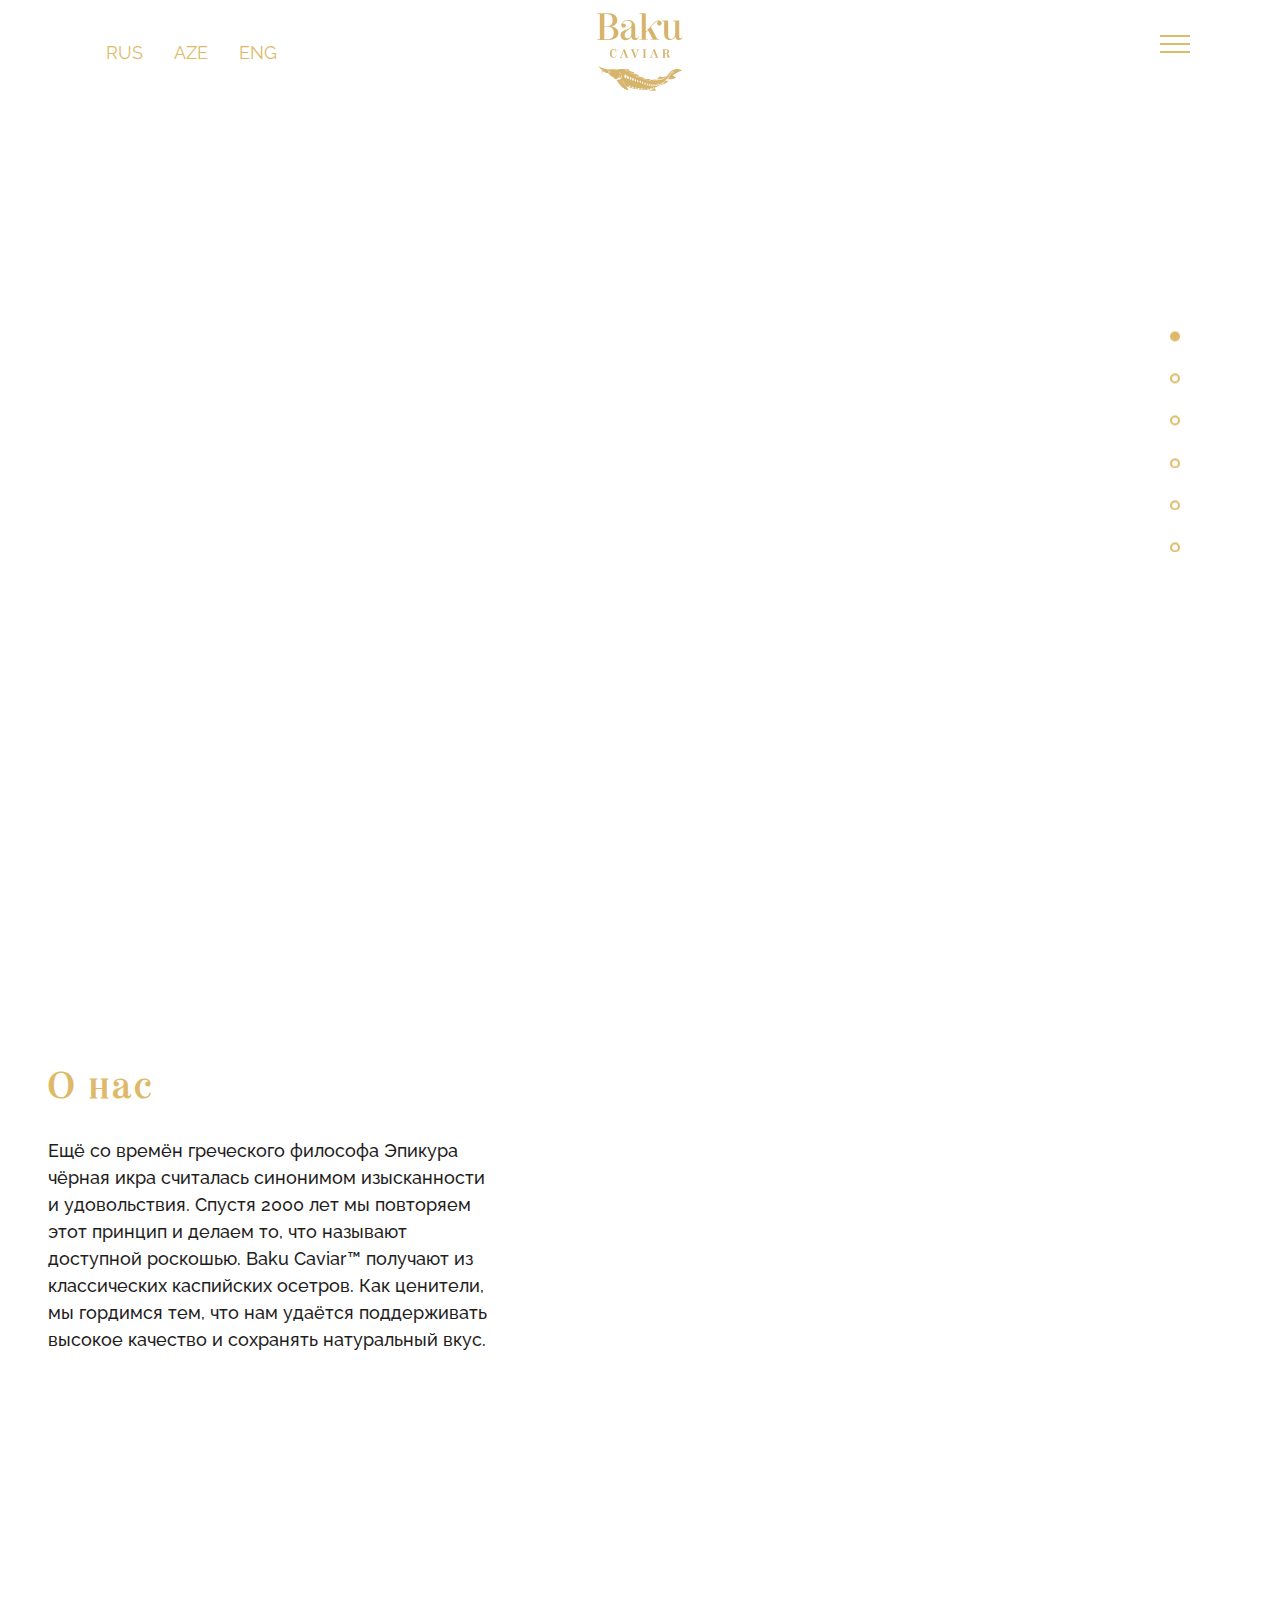
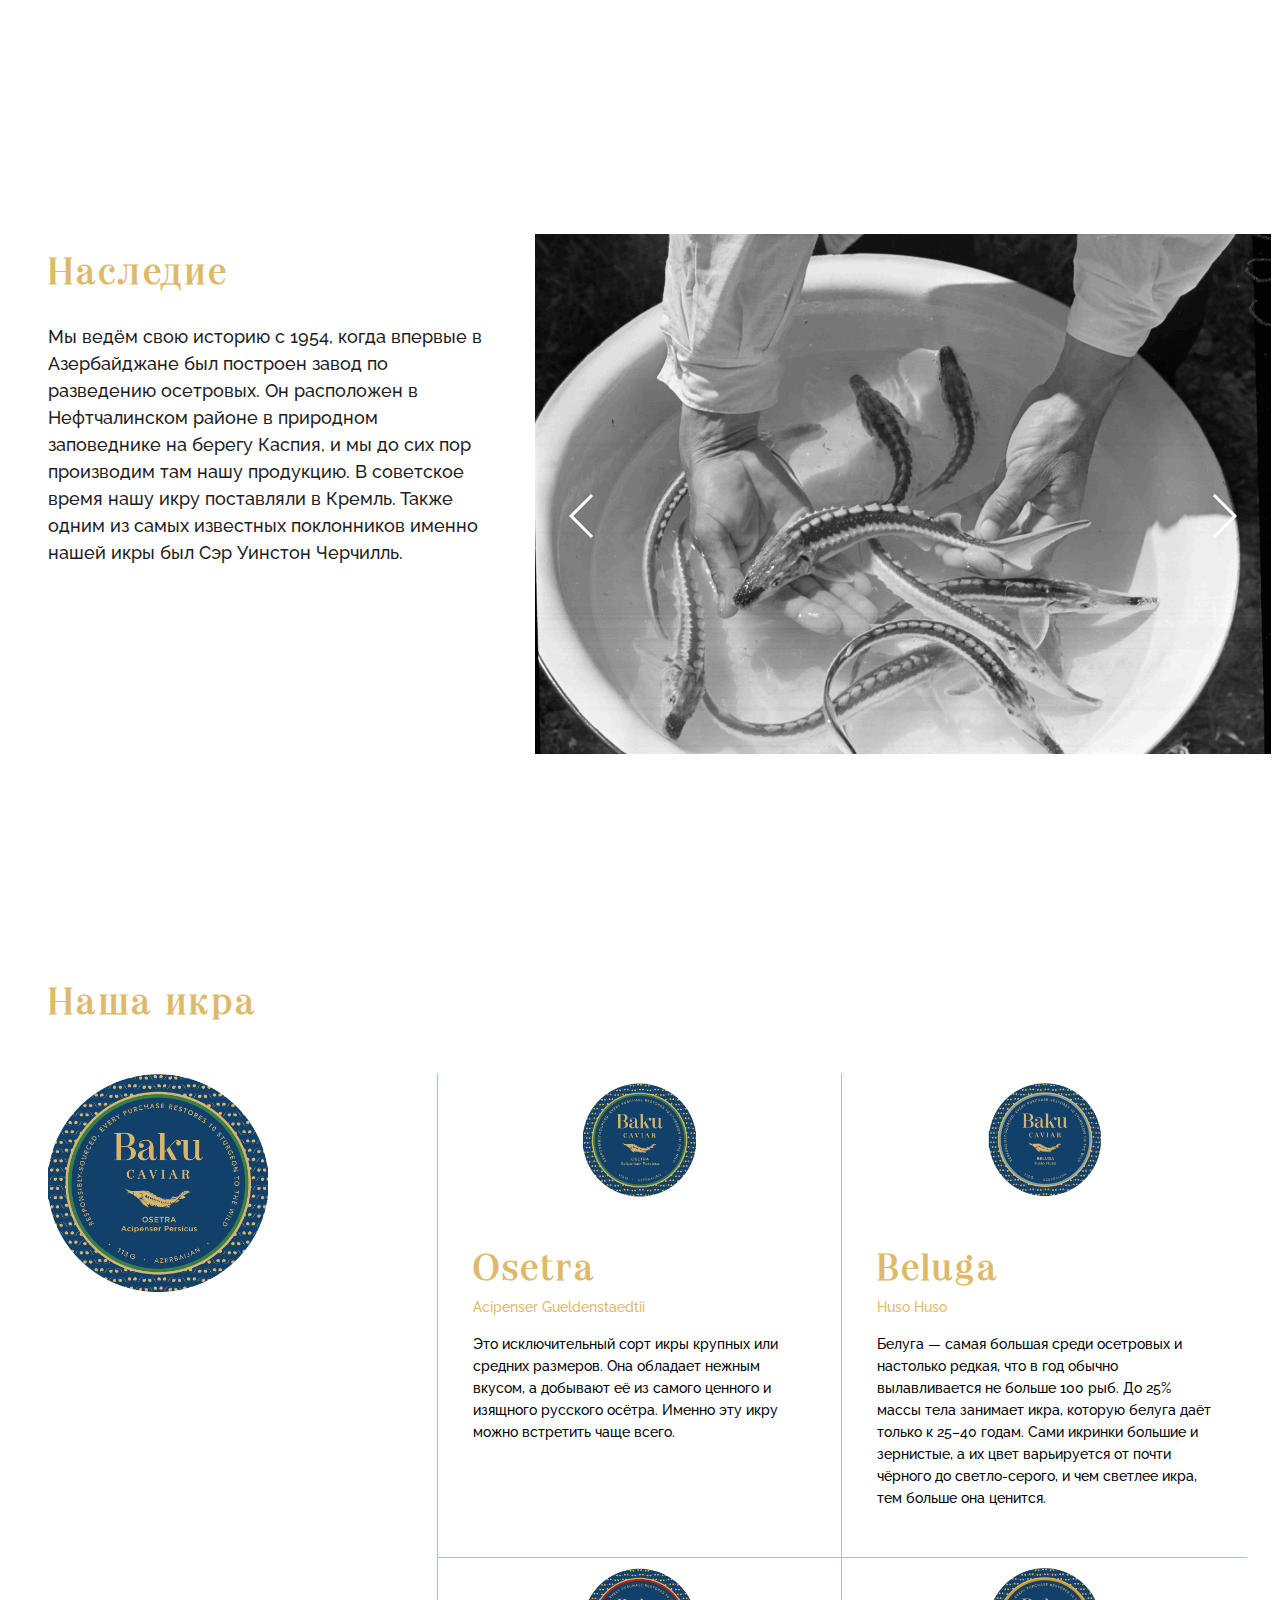
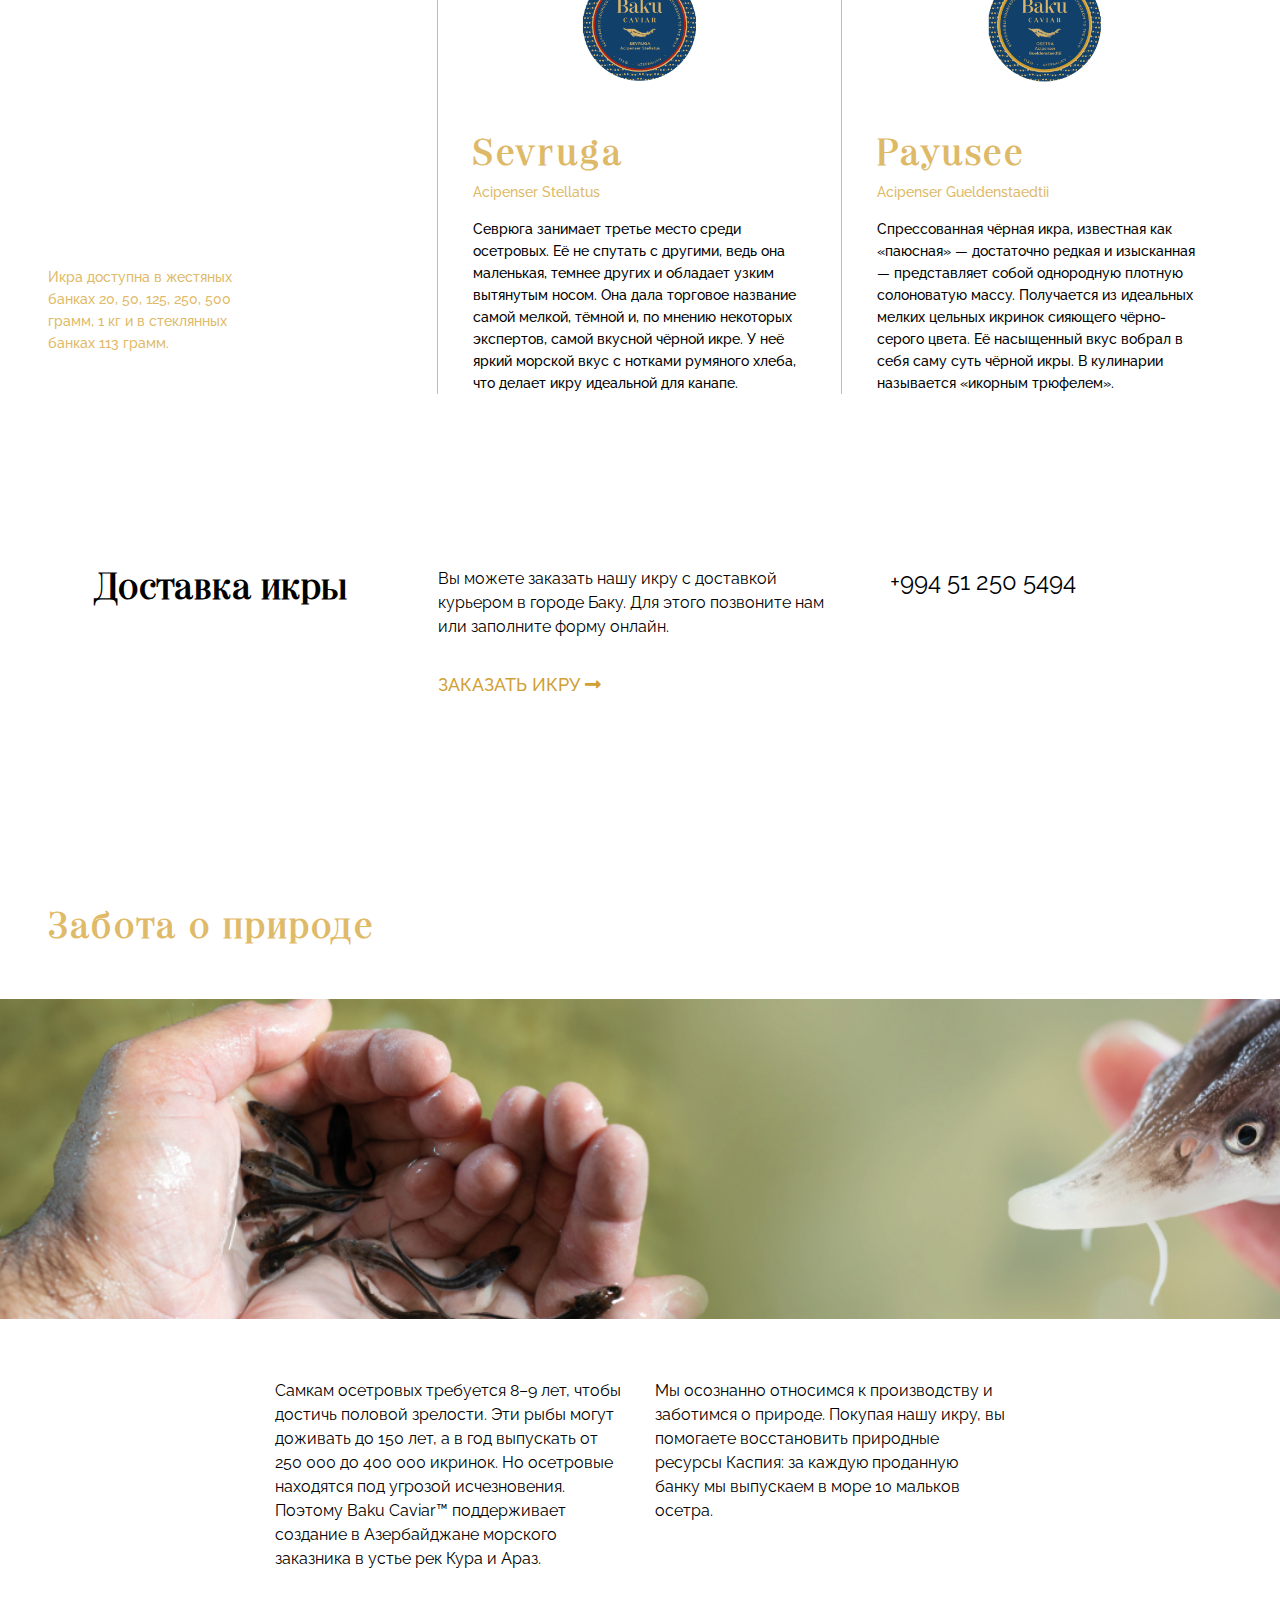
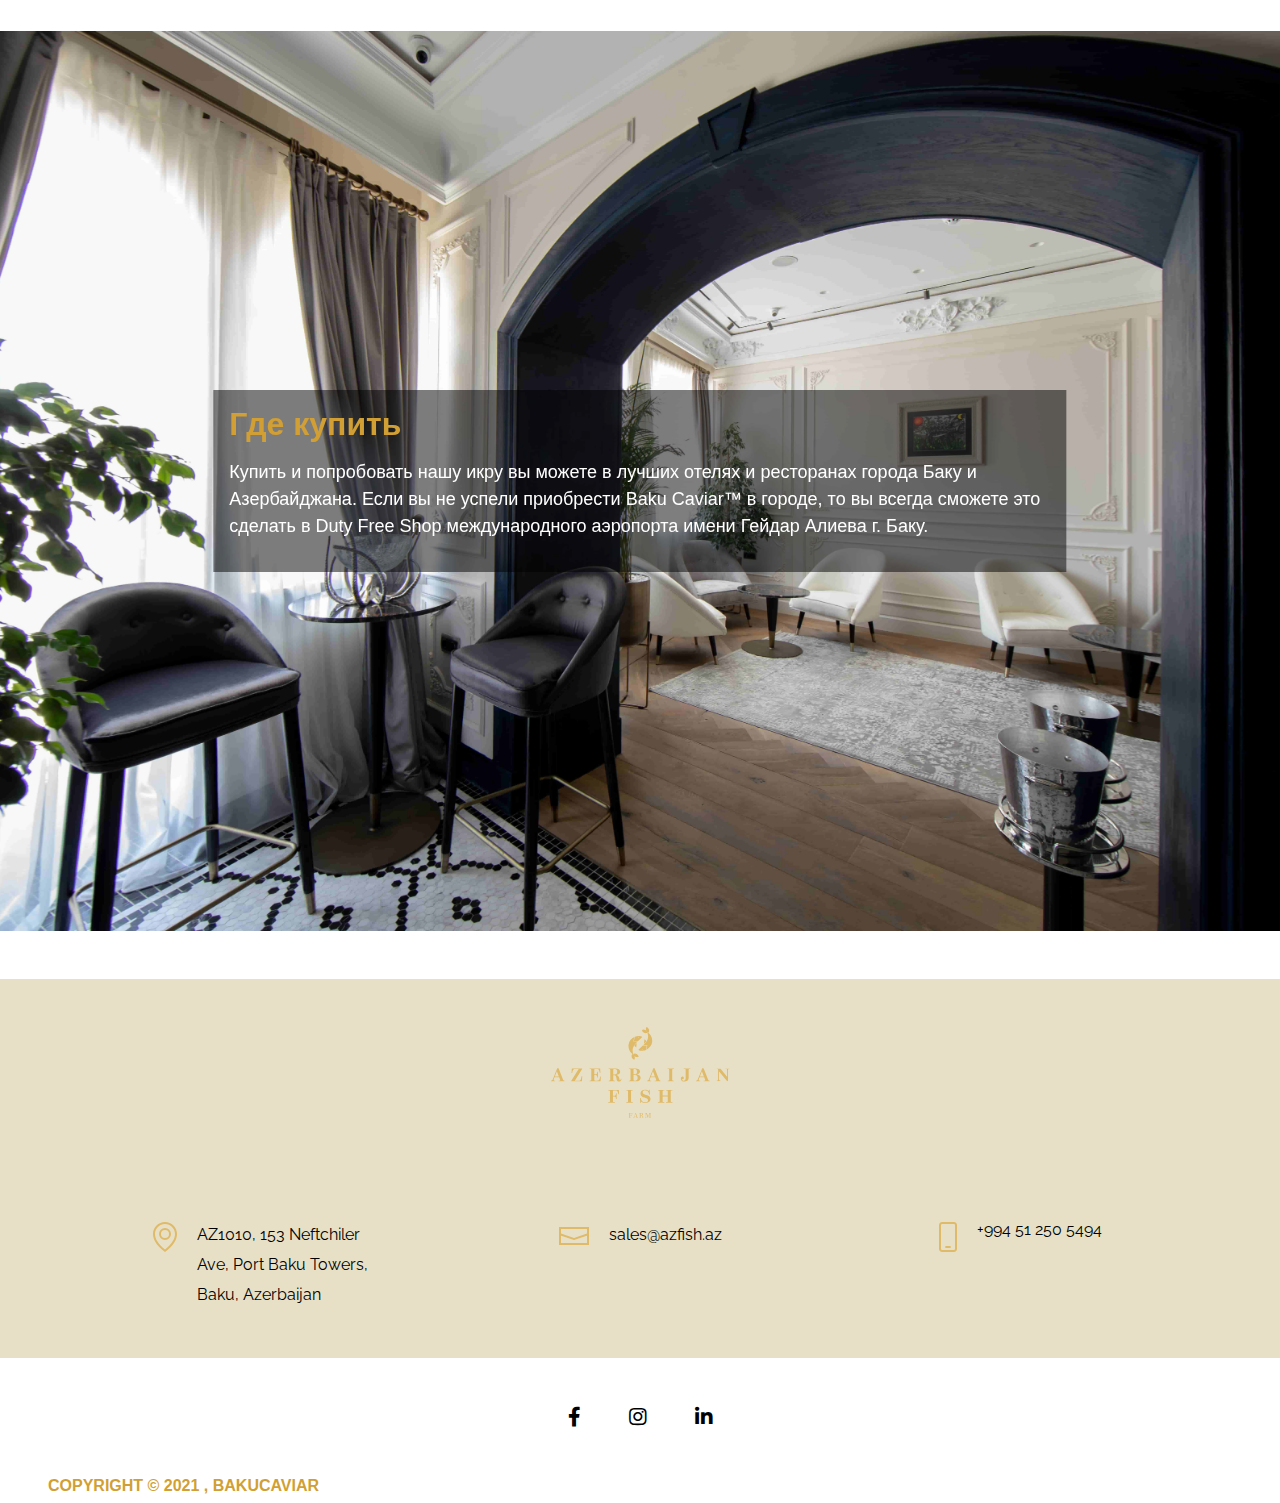
==== index.html @ 047aeede "last-commit" ====
<!DOCTYPE html>
<html lang="en">

<head>
	<meta charset="UTF-8">
	<meta name="viewport" content="width=device-width, initial-scale=1">
	<title>Baku Caviar</title>
	<link rel="shortcut icon" href="favicon.png" type="image/x-icon">
	<link rel="shortcut icon" href="favicon.png" type="image/png">
	<!-- Grid System Bootstrap4 -->
	<!-- FOR DEV <link rel="stylesheet" href="css/grid.css"> -->
	<link rel="stylesheet" href="css/grid.min.css">
	<!-- Google fonts -->
	<link href="https://fonts.googleapis.com/css?family=Raleway:300,400,500,600,700" rel="stylesheet">
	<!-- Swiper -->
	<link rel="stylesheet" href="css/swiper.min.css">
	<!-- Main Styles -->
	<link rel="stylesheet" href="css/style.min.css">
	<link rel="stylesheet" href="css/style.css">
	<link rel="stylesheet" href="css/lightbox.min.css">
	<!-- <link rel="stylesheet" href="css/main.css"> -->
	<meta name="google-site-verification" content="pbhF5msWJdkdLRI78slCVSIhAhF7ggHidzLEMjWE_QM">
	<meta name="google-site-verification" content="MqjjGhX2OV7RP92fsy4R3QecEPhkX3YX5S51ieeLU7c">
	<meta name="yandex-verification" content="9e127be97174cc26" />
	<meta name="yandex-verification" content="ebf4170e8f1aadea" />

	<link rel="stylesheet" href="https://cdnjs.cloudflare.com/ajax/libs/font-awesome/5.15.4/css/all.min.css"
		integrity="sha512-1ycn6IcaQQ40/MKBW2W4Rhis/DbILU74C1vSrLJxCq57o941Ym01SwNsOMqvEBFlcgUa6xLiPY/NS5R+E6ztJQ=="
		crossorigin="anonymous" referrerpolicy="no-referrer" />

</head>

<body class="no-touch">
	<nav id="cd-vertical-nav">
		<ul>
			<li>
				<a href="#section1" data-number="1">
					<span class="cd-dot "></span>
					<span class="cd-label">Baku Caviar</span>
				</a>
			</li>
			<li>
				<a href="#section2" data-number="2">
					<span class="cd-dot"></span>
					<span class="cd-label lang" key="about">О нас</span>
				</a>
			</li>
			<li>
				<a href="#section3" data-number="3">
					<span class="cd-dot"></span>
					<span class="cd-label lang" key="our_caviar">Наша икра</span>
				</a>
			</li>
			<li>
				<a href="#section4" data-number="4">
					<span class="cd-dot"></span>
					<span class="cd-label lang" key="nature">Забота о природе</span>
				</a>
			</li>
			<li>
				<a href="#section5" data-number="5">
					<span class="cd-dot"></span>
					<span class="cd-label lang" key="buy">Где купить</span>
				</a>
			</li>
			<li>
				<a href="#section6" data-number="6">
					<span class="cd-dot"></span>
					<span class="cd-label lang" key="menu_6">Контакты</span>
				</a>
			</li>
		</ul>
	</nav>
	<div class="section-header cd-section" id="section1">
		<header>
			<div class="header-responsive">
				<div class="responsive-menu">
					<div class="responsive-menu__top">
						<div class="responsive-menu__close">
							<svg xmlns="http://www.w3.org/2000/svg" viewBox="0 0 64 64">
								<polygon
									points="47.35 42.81 36.04 31.5 47.35 20.19 43.81 16.65 32.5 27.96 21.19 16.65 17.65 20.19 28.96 31.5 17.65 42.81 21.19 46.35 32.5 35.04 43.81 46.35 47.35 42.81">
								</polygon>
							</svg>
						</div>
					</div>
				</div>
				<div class="language">
					<button class="translate   ml-3" id="rus">RUS </button>
					<button class="translate  ml-3" id="aze">AZE </button>
					<button class="translate  ml-3" id="eng">ENG </button>
				</div>
				<div class="container">
					<div class="row">
						<div class="mb-none col-md-12">
							<div class="logotype">
							</div>
						</div>
					</div>
				</div>
				<div class="menu">
					<div class="header-bar js-mb-menu-open fl-r">
						<!-- <i class="fa fa-bars " aria-hidden="true"></i> -->
					</div>
				</div>
				<div class="responsive-overlay"></div>
			</div>
		</header>
		<div class="">

			<div class="row position-relative px-0">
				<div class="swiper" id="banner-swiper">
					<div class="swiper-wrapper banner-swiper-wrapper">


					</div>
					<!-- <div class="swiper-button-prev mx-4 swiper-button-black"></div>
  					<div class="swiper-button-next mx-4 swiper-button-black"></div> -->
					<div class="swiper-pagination"></div>
				</div>
				<div class="col-12 banner-logo pl-md-5 ml-md-0 ml-3 mb-md-0 mb-5 d-md-none d-block">
					<div class="fish_img">
						<!-- <img src="img/logotype.png" alt="logo" class="mb-logotype">
						<img src="img/log.svg" alt="logo" class="mb-logotype"> -->
						<img src="img/logo-chaviar.svg" width="200" height="200" alt="fish">
					</div>
				</div>

			</div>
		</div>
		<!-- <div class="pattern"></div> -->
	</div>

	<!-- <div class="mb-no-parallax"></div>
	<div class="parallax"></div> -->

	<div class="wrapper cd-section px-md-4" id="section2">
		<div class="">
			
				<!-- <div class="col-md-12 ">
					<h2 class="lang mx-md-5 mx-2" key="about">О нас</h2>
				</div>
				<div class="col-md-12 ">
					<p class="lang mx-md-5 mx-2" key="about_text"></p>
				</div> -->
				

				 <div class="row  my-5">
					<div class="col-md-5 d-flex  flex-column	">
						<h2 class="lang mx-md-4" key="about">О нас</h2>
						<p class="card-text px-md-4" id="gallery-text1">
							Ещё со времён греческого философа Эпикура чёрная икра
						считалась синонимом изысканности и удовольствия. Спустя 2000 лет мы повторяем этот принцип и
						делаем то, что называют доступной роскошью. Baku Caviar™ получают из классических каспийских
						осетров. Как ценители, мы гордимся тем, что нам удаётся поддерживать высокое качество и
						сохранять натуральный вкус.
						</p>
					</div>
					<div class="swiper col-md-7 px-0 banner-swiper1 " id="">
						<div class="swiper-wrapper banner-swiper-wrapper1" id="gallery1">
						
		
						</div>
						<div class="swiper-button-prev  swiper-button-white"></div>
						  <div class="swiper-button-next  swiper-button-white"></div>
						<div class="swiper-pagination"></div>
					</div>
					
		
				</div>

				<!-- <div class="col-md-12  cd-section" id="section7">
					<h2 style=" " class="lang mx-md-5 mx-2" key="our">Наследие</h2>
				</div>
				<div class="col-md-12 ">
					<p class="lang mx-md-5 mx-2" key="our_text">Мы ведём свою историю с 1954, когда впервые в
						Азербайджане был построен завод по разведению осетровых. Он расположен в Нефтчалинском районе в
						природном заповеднике на берегу Каспия, и мы до сих пор производим там нашу продукцию. В
						советское время нашу икру поставляли в Кремль. Также одним из самых известных поклонников именно
						нашей икры был Сэр Уинстон Черчилль. </p>
				</div> -->
			
		</div>
	</div>

	<div class="second_img_bg wrapper px-md-4">
		<div class="row px-0 my-5">
			
			<div class="col-md-5 d-flex flex-column">
				<h2  class="lang mx-md-4" key="our">Наследие</h2>
				<p class="card-text px-md-4">
					Мы ведём свою историю с 1954, когда впервые в
						Азербайджане был построен завод по разведению осетровых. Он расположен в Нефтчалинском районе в
						природном заповеднике на берегу Каспия, и мы до сих пор производим там нашу продукцию. В
						советское время нашу икру поставляли в Кремль. Также одним из самых известных поклонников именно
						нашей икры был Сэр Уинстон Черчилль.
				</p>
			</div>

			<div class="swiper col-md-7 px-0  banner-swiper1 " id="">
				<div class="swiper-wrapper banner-swiper-wrapper1">
					<div class="swiper-slide banner-swiper-slide1" >
						<a href="/img/kohne1_min.jpg" data-lightbox="mygallery1">
							<img src="/img/kohne1_min.jpg" alt="">
						</a>
						
					</div>
					<div class="swiper-slide banner-swiper-slide1" >
						<a href="/img/kohne2_min.jpg" data-lightbox="mygallery1">
							<img src="/img/kohne2_min.jpg" alt="">
						</a>
					</div>
					<div class="swiper-slide banner-swiper-slide1" >
						<a href="/img/kohne3_min.jpg" data-lightbox="mygallery1">
							<img src="/img/kohne3_min.jpg" alt="">
						</a>
					</div>
					<div class="swiper-slide banner-swiper-slide1" >
						<a href="/img/kohne7_min.jpg" data-lightbox="mygallery1">
							<img src="/img/kohne7_min.jpg" alt="">
						</a>
					</div>
					<div class="swiper-slide banner-swiper-slide1" >
						<a href="/img/kohne5_min.jpg" data-lightbox="mygallery1">
							<img src="/img/kohne5_min.jpg"  alt="">
						</a>
					</div>
					<div class="swiper-slide banner-swiper-slide1" >
						<a href="/img/kohne6_min.jpg" data-lightbox="mygallery1">
							<img src="/img/kohne6_min.jpg" style="width: 100%; height:60vh;" alt="">
						</a>
					</div>
					<div class="swiper-slide banner-swiper-slide1" >
						<a href="/img/kohne4_min.jpg" data-lightbox="mygallery1">
							<img src="/img/kohne4_min.jpg" style="width: 100%; height:60vh;" alt="">
						</a>
					</div>

				</div>
				<div class="swiper-button-prev mx-4 swiper-button-white"></div>
				  <div class="swiper-button-next mx-4 swiper-button-white"></div>
				<div class="swiper-pagination"></div>
			</div>

		</div>
		
	</div>

	<div class="wrapper-our-caviar cd-section" id="section3">
		<div class="px-md-5 px-2">
			<div class="row mb-5">
				<div class="col-md-4">
					<h2 class="lang" key="our_caviar">Наша икра</h2>
				</div>
				<div class="col-md-5">
					<p class="our-caviar-p lang d-md-none d-block" key="our_caviar_text">Икра доступна в жестяных банках
						20, 50, 125, 250, 500 грамм, 1 кг и в стеклянных банках 113 грамм.</p>
				</div>
			</div>
			<div class="row">
				<div class="col-md-4 box-line-1 mb-md-0 mb-5" style="border-bottom: none;">
					<img src="img/osetra.png" alt="" style="width: 220px; height: 220px;">
				</div>
				<div class="col-md-4 box-line-1">
					<div class="box mb-6">
						<div class="logo-img"><img src="/img/osetra.png" alt=""></div>
						<h3>Osetra</h3>
						<span>Acipenser Gueldenstaedtii</span>
						<!-- На английском и азербайджанском -->
						<p class="lang" key="caviar_text_1">Это исключительный сорт икры крупных или средних размеров.
							Она обладает нежным вкусом, а добывают её из самого ценного и изящного русского осётра.
							Именно эту икру можно встретить чаще всего.</p>
					</div>
				</div>
				<div class="col-md-4 box-line-2">
					<div class="box mb-5">
						<div class="logo-img"><img src="/img/beluga.png" alt=""></div>
						<h3>Beluga</h3>
						<span>Huso Huso</span>
						<p class="lang" key="caviar_text_3">Белуга — самая большая среди осетровых и настолько редкая,
							что в год обычно вылавливается не больше 100 рыб. До 25% массы тела занимает икра, которую
							белуга даёт только к 25–40 годам. Сами икринки большие и зернистые, а их цвет варьируется от
							почти чёрного до светло-серого, и чем светлее икра, тем больше она ценится.</p>
					</div>
				</div>
				<!-- <div class="col-md-4 box-line-2">
					<div class="box">
						<h3>Osetra Finest</h3>
						<span>Acipenser Gueldenstaedtii</span>
						<p class="lang" key="caviar_text_2">Этот сорт добывают из русского осетра, который первый раз идёт на нерест. Икринки среднего размера обладают лёгким янтарным оттенком и невероятно нежным вкусом грецкого ореха со сливками. Именно эту икру можно встретить чаще всего.</p>
					</div>
				</div> -->
				<div class="col-md-4 box-line-3">
					<p class="our-caviar-p lang d-md-block d-none" key="our_caviar_text"
						style="position: absolute; bottom: 40px">Икра доступна в жестяных банках 20, 50, 125, 250, 500
						грамм, 1 кг и в стеклянных банках 113 грамм.</p>
				</div>
				<div class="col-md-4 box-line-3">
					<div class="box mt-6">
						<div class="logo-img"><img src="/img/servuga.png" alt=""></div>
						<h3>Sevruga</h3>
						<span>Acipenser Stellatus</span>
						<p class="lang" key="caviar_text_4">Севрюга занимает третье место среди осетровых. Её не спутать
							с другими, ведь она маленькая, темнее других и обладает узким вытянутым носом. Она дала
							торговое название самой мелкой, тёмной и, по мнению некоторых экспертов, самой вкусной
							чёрной икре. У неё яркий морской вкус с нотками румяного хлеба, что делает икру идеальной
							для канапе.</p>
					</div>
				</div>
				<div class="col-md-4">
					<div class="box mt-6">
						<div class="logo-img"><img src="/img/osetra2.png" alt=""></div>
						<h3>Payusee</h3>
						<span>Acipenser Gueldenstaedtii</span>
						<p class="lang" key="caviar_text_5">Спрессованная чёрная икра, известная как «паюсная» —
							достаточно редкая и изысканная — представляет собой однородную плотную солоноватую массу.
							Получается из идеальных мелких цельных икринок сияющего чёрно-серого цвета. Её насыщенный
							вкус вобрал в себя саму суть чёрной икры. В кулинарии называется «икорным трюфелем».</p>
					</div>
				</div>
			</div>
			<div class="form_callback px-0">
				<div class="row">
					<div class="col-md-4 px-0">
						<h3 class="lang" key="delivery">Доставка икры</h3>
					</div>
					<div class="col-md-4 px-0">
						<p class="lang" key="delivery_text">Вы можете заказать нашу икру с доставкой курьером в городе
							Баку. Для этого позвоните нам или заполните форму онлайн.</p>
							<button class="lang callback-button text-center" key="delivery_text_btn" type="button">Заказать
								икру <i class="fas fa-long-arrow-alt-right mt-0"></i></button>
					</div>
					<div class="col-md-4 pl-md-5 pl-0 pr-md-0 pr-5">
						<a href="tel:+994512505494">+994 51 250 5494</a>
						
					</div>
				</div>
			</div>
		</div>
	</div>

	<div class="cd-section" id="section4">
		<div class="px-md-5 px-2">
			<div class="row pt-11">
				<div class="col-12">
					<h2 class="nature lang" key="nature">Забота о природе</h2>
				</div>
			</div>
		</div>

		<div class="third_img_bg"
			style="width: 100%; height: 20rem; background: url('/img/bg_3.jpg'); background-size: cover;  background-repeat: no-repeat;">
			<!-- <img src="img/bg_3.jpg" alt=""> -->
		</div>

		<div class="wrapper-how-buy">
			<div class="container">
				<div class="row">
					<img src="img/mb-img-1.jpg" alt="" class="mb-img-how">
					<div class="col-md-4 offset-md-2">
						<p class="lang" key="nature_text_1">Самкам осетровых требуется 8–9 лет, чтобы достичь половой
							зрелости. Эти рыбы могут доживать до 150 лет, а в год выпускать от 250 000 до 400 000
							икринок. Но осетровые находятся под угрозой исчезновения. Поэтому Baku Caviar™ поддерживает
							создание в Азербайджане морского заказника в устье рек Кура и Араз.</p>
					</div>
					<img src="img/mb-img-2.png" alt="" class="mb-img-how">
					<div class="col-md-4">
						<p class="lang" key="nature_text_2">Мы осознанно относимся к производству и заботимся о природе.
							Покупая нашу икру, вы помогаете восстановить природные ресурсы Каспия: за каждую проданную
							банку мы выпускаем в море 10 мальков осетра.</p>
					</div>
				</div>
			</div>
		</div>
	</div>

	<!-- <div class="where_buy cd-section" id="section5">
		<div class="container px-0">
			<div class="row ">
				<div class="col-md-6 offset-md-2">
					<h2 class="lang px-md-0 px-2 mx-md-0 mx-2" key="buy">Где купить</h2>
				</div>
			</div>
			<div class="row justify-content-md-center">
				<div class="col-md-8  px-md-3 px-4 mx-md-0 mx-2">
					<p class="lang" key="buy_text">Купить и попробовать нашу икру вы можете в лучших отелях и ресторанах
						города Баку и Азербайджана. Если вы не успели приобрести Baku Caviar™ в городе, то вы всегда
						сможете это сделать в Duty Free Shop международного аэропорта имени Гейдар Алиева г. Баку. </p>
				</div>
			</div>
			<div class="row mb-img">
				<div class="col-12">
					<img src="img/banner1.jpg" alt="">
				</div>
			</div>
		</div>
	</div> -->

	<div class="row position-relative px-0 where-buy mb-5" id="section5">

		<div class="swiper " id="last-swiper">
			<div class="col-8 title-container">
				<h2 class="lang px-md-0 px-2 mx-md-0 mx-2" key="buy">Где купить</h2>
				<p class="lang" key="buy_text">Купить и попробовать нашу икру вы можете в лучших отелях и ресторанах
					города Баку и Азербайджана. Если вы не успели приобрести Baku Caviar™ в городе, то вы всегда
					сможете это сделать в Duty Free Shop международного аэропорта имени Гейдар Алиева г. Баку. </p>

			</div>
			<div class="swiper-wrapper last-swiper-wrapper">
				<div class="swiper-slide last-swiper-slide"
					style="background: url('/img/banner1.jpg'); background-size: cover; background-position: center;">

				</div>
				<div class="swiper-slide last-swiper-slide"
					style="background: url('/img/banner2.jpg'); background-size: cover; background-position: center;">

				</div>
				<div class="swiper-slide last-swiper-slide"
					style="background: url('/img/banner3.jpg'); background-size: cover; background-position: center;">

				</div>
				<div class="swiper-slide banner-swiper-slide"
					style="background: url('/img/banner4.jpg'); background-size: cover; background-position: center;">

				</div>
			</div>
			<!-- <div class="swiper-button-prev mx-4 swiper-button-black"></div>
			  <div class="swiper-button-next mx-4 swiper-button-black"></div> -->
			<div class="swiper-pagination"></div>
		</div>


	</div>

	<footer class="cd-section">
		<div class="container css-height">
			<div class="row">
				<div class="col-12">
					<div class="logo-footer" id="section6">
						<img src="img/bottom_svg.svg" alt="">
					</div>
				</div>
			</div>
			<div class="row">
				<div class="col-md-4">
					<div class="adress">
						<img src="img/loc_svg.svg" alt="">
						<p>AZ1010, 153 Neftchiler<br> Ave, Port Baku Towers,<br> Baku, Azerbaijan</p>
					</div>
				</div>
				<div class="col-md-4">
					<div class="mail ">
						<img src="img/mail_svg.svg" alt="">
						<a href="mailto:sales@azfish.az">sales@azfish.az</a>
					</div>

				</div>
				<div class="col-md-4">
					<div class="footer-phone">
						<img src="img/phone_ico.png" alt="">
						<a href="tel:+994512505494">+994 51 250 5494</a>
					</div>

					<!-- <div class="instagram">
						<img src="img/inst_svg.svg" alt="">
						<a href="https://www.instagram.com/bakucaviar" target="_blank">@bakucaviar</a>
					</div>
					<div class="facebook">
						<img src="img/facebook.png" alt="">
						<a href="https://www.facebook.com/BakuBlackCaviar">BakuBlackCaviar</a>
					</div> -->
				</div>
			</div>
		</div>
		<!-- <div class="pattern"></div> -->
	</footer>
	<div class="sub-footer pt-5 pb-2 ">
		<div class="d-flex flex-column">
			<div class="sub-footer-social d-flex justify-content-center">
				<a href="https://www.facebook.com/BakuBlackCaviar" target="_blank" class="mx-4"><i
						class="fab fa-facebook-f"></i></a>
				<a href="https://www.instagram.com/bakucaviar" target="_blank" class="mx-4"><i
						class="fab fa-instagram"></i></a>
				<a href="https://www.linkedin.com/company/azerbaijan-fish-farm-llc-recruitment/" class="mx-4"><i class="fab fa-linkedin-in"></i></a>
			</div>
		</div>
		<div class="flex justify-content-between px-md-5 px-3 mt-5">
			<p class="">COPYRIGHT © 2021 , BAKUCAVIAR</p>
		</div>
	</div>

	<div class="mb-modal">
		<div class="mb-modal__form">
			<div class="mb-modal__close">
				<img src="img/close.svg" alt="">
			</div>
			<div class="mb-modal__name lang" key="order">Заказать икру</div>
			<form id="form" class="form">
				<div class="row">
					<div class="col-12 col-md-6">
						<div class="mb-modal__block">
							<p class="lang" key="name">Имя*</p>
							<input type="text" id="name" name="name" required>
						</div>
					</div>
					<div class="col-12 col-md-6">
						<div class="mb-modal__block">
							<p class="lang" key="phone">Телефон*</p>
							<input type="text" id="phone" name="phone" required>
						</div>
					</div>
				</div>
				<div class="row">
					<div class="col-12 col-md-12">
						<div class="mb-modal__block-adress">
							<p class="lang" key="adress">Адрес*</p>
							<input id="text" name="text" required>
						</div>
					</div>
				</div>
				<div class="row">
					<div class="col-12 col-md-6">
						<div class="mb-modal__block-select">
							<p class="lang" key="caviar">Икра</p>
							<select name="caviar" id="caviar">
								<option>Osetra</option>
								<!-- <option>Beluga</option>
										<option>Sevruga</option>
										<option>Payusee</option> -->
							</select>
							<!-- <select name="country" id="country">
									  <option value="Osetra" selected>Osetra</option>
									  <option value="Beluga">Beluga</option>
									  <option value="Sevruga">Sevruga</option>
									  <option value="Payusee">Payusee</option>
									</select> -->
						</div>
					</div>
					<div class="col-12 col-md-6">
						<div class="mb-modal__block-select">
							<p class="lang" key="package">Упаковка и вес*</p>
							<select name="weight" id="weight">
								<!-- <option class="lang" key="Tin1">Банка, 20 гр.</option>
										<option class="lang" key="Tin2">Банка, 50 гр.</option>
										<option class="lang" key="Tin3">Банка, 125 гр.</option>
										<option class="lang" key="Tin4">Банка, 250 гр.</option>
										<option class="lang" key="Tin5">Банка, 500 гр.</option>
										<option class="lang" key="Tin6">Банка, 1 кг</option> -->
								<option class="lang" key="glass1">Стекло, 56 гр.</option>
								<option class="lang" key="glass2">Стекло, 113 гр.</option>
								<option class="lang" key="glass3">Стекло, 250 гр.</option>
							</select>
							<!-- <select name="city" id="city"></select> -->
						</div>
					</div>
				</div>
				<div class="row">
					<div class="col-12 col-md-12">
						<div class="mb-modal__block-send">
							<button type="submit" class="lang" key="send">Отправить</button>
						</div>
					</div>
				</div>
			</form>
		</div>
		<div class="mb-modal__overlay"></div>
	</div>
	<!-- <script>
	var cities = {
	  Osetra: ["Glass, 56 g", "Glass, 113 g"],
	  Beluga: ["Tin, 20 g", "Tin, 50 g", "Tin, 125 g", "Tin, 250 g", "Tin, 500 g", "Tin, 1 kg", "Glass, 56 g", "Glass, 113 g"],
	  Sevruga: ["Tin, 20 g", "Tin, 50 g", "Tin, 125 g", "Tin, 250 g", "Tin, 500 g", "Tin, 1 kg", "Glass, 56 g", "Glass, 113 g"],
	  Payusee: ["Tin, 20 g", "Tin, 50 g", "Tin, 125 g", "Tin, 250 g", "Tin, 500 g", "Tin, 1 kg", "Glass, 56 g", "Glass, 113 g"]
	};
	var country = document.getElementById("country");
	var city = document.querySelector("#city");
	window.onload = selectCountry;
	country.onchange = selectCountry;

	function selectCountry(ev){
	  city.innerHTML = "";
	  var c = this.value || "Osetra", o;
	  for(let i = 0; i < cities[c].length; i++){
	    o = new Option(cities[c][i],cities[c][i],false,false);
	    city.add(o);
	  };
	}
</script> -->
	<!-- Modernizr -->
	<script src="js/modernizr.js"></script>
	<script src="js/jquery.js"></script>
	<script src="js/jquery.maskedinput.min.js"></script>
	<script src="js/lightbox-plus-jquery.min.js"></script>
	<script src="js/swiper.min.js"></script>
	<script src="js/lang.js"></script>
	<script src="js/main.js"></script>
	<script src="js/firebase.js"></script>




	<script>

		new Swiper('.swiper-container', {
			pagination: {
				el: ' .swiper-container .swiper-pagination',
				clickable: true,
			},
			navigation: {
				nextEl: '.swiper-container .swiper-button-next',
				prevEl: '.swiper-container .swiper-button-prev',
			},
			autoplay: {
				delay: 5000,
			},
		});





	</script>
	<script>
		$(document).ready(function () {
			$("#phone").mask("+999-99-999-9999");


			// async  ()=>{
			// 	 var response = await fetch('https://baku-caviar-ba330-default-rtdb.firebaseio.com/dataCount.json');
			// 	 var res=await response.json()
			// 	 console.log(res);
			// }
		});
	</script>
	<!-- Global site tag (gtag.js) - Google Analytics -->
	<script async src="https://www.googletagmanager.com/gtag/js?id=UA-138081233-1"></script>
	<script>
		window.dataLayer = window.dataLayer || [];
		function gtag() { dataLayer.push(arguments); }
		gtag('js', new Date());

		gtag('config', 'UA-138081233-1');
	</script>
	<!-- Yandex.Metrika counter -->
	<script type="text/javascript">
		(function (m, e, t, r, i, k, a) {
			m[i] = m[i] || function () { (m[i].a = m[i].a || []).push(arguments) };
			m[i].l = 1 * new Date(); k = e.createElement(t), a = e.getElementsByTagName(t)[0], k.async = 1, k.src = r, a.parentNode.insertBefore(k, a)
		})
			(window, document, "script", "https://mc.yandex.ru/metrika/tag.js", "ym");

		ym(53179519, "init", {
			clickmap: true,
			trackLinks: true,
			accurateTrackBounce: true,
			webvisor: true
		});
	</script>
	<noscript>
		<div><img src="https://mc.yandex.ru/watch/53179519" style="position:absolute; left:-9999px;" alt="" /></div>
	</noscript>
	<!-- /Yandex.Metrika counter -->

	<!-- Метрика для другого домена -->
	<!-- Yandex.Metrika counter -->
	<script type="text/javascript">
		(function (m, e, t, r, i, k, a) {
			m[i] = m[i] || function () { (m[i].a = m[i].a || []).push(arguments) };
			m[i].l = 1 * new Date(); k = e.createElement(t), a = e.getElementsByTagName(t)[0], k.async = 1, k.src = r, a.parentNode.insertBefore(k, a)
		})
			(window, document, "script", "https://mc.yandex.ru/metrika/tag.js", "ym");

		ym(53233657, "init", {
			clickmap: true,
			trackLinks: true,
			accurateTrackBounce: true,
			webvisor: true
		});

	</script>
	<noscript>
		<div><img src="https://mc.yandex.ru/watch/53233657" style="position:absolute; left:-9999px;" alt="" /></div>
	</noscript>
	<!-- /Yandex.Metrika counter -->
	<!-- Global site tag (gtag.js) - Google Analytics -->
	<script async src="https://www.googletagmanager.com/gtag/js?id=UA-138081233-2"></script>
	<script>
		window.dataLayer = window.dataLayer || [];
		function gtag() { dataLayer.push(arguments); }
		gtag('js', new Date());

		gtag('config', 'UA-138081233-2');
	</script>
</body>

</html>
---- css/style.min.css ----
* {
  padding: 0;
  margin: 0;
}
body {
  background-color: #ffffff;
  font-family: sans-serif;
}
input {
  -webkit-appearance: none;
}
@font-face {
  font-family: "NarzissProCyrillic-Medium";
  src: url("../fonts/NarzissProCyrillic-Medium.ttf");
}
.no-touch #cd-vertical-nav {
  position: fixed;
  right: 100px;
  top: 50%;
  bottom: auto;
  -webkit-transform: translateY(-50%);
  -moz-transform: translateY(-50%);
  -ms-transform: translateY(-50%);
  -o-transform: translateY(-50%);
  transform: translateY(-50%);
  z-index: 99999;
}
.no-touch #cd-vertical-nav ul {
  list-style: none;
}
.no-touch #cd-vertical-nav li {
  text-align: right;
  margin-bottom: 15px;
}
.no-touch #cd-vertical-nav a {
  display: block;
  -webkit-backface-visibility: hidden;
  backface-visibility: hidden;
}
.no-touch #cd-vertical-nav a:after {
  content: "";
  display: table;
  clear: both;
}
.no-touch #cd-vertical-nav a span {
  float: right;
  display: inline-block;
}
.no-touch #cd-vertical-nav a:hover span:first-child {
  background: #deb968;
  border-color: #deb968;
}
.no-touch #cd-vertical-nav a span:last-child {
  color: #deb968;
  float: left;
}
.no-touch #cd-vertical-nav a:hover span:last-child {
  color: #deb968;
}
.no-touch #cd-vertical-nav a.is-selected .cd-label {
  color: #dfba68;
}
.no-touch #cd-vertical-nav a.is-selected .cd-dot {
  background-color: #deb968;
  border-color: #deb968;
}
.not-scroll .is-selected .cd-dot {
  background: #000 !important;
  border-color: #000 !important;
}
.not-scroll #cd-vertical-nav a:hover .cd-dot {
  background: #deb968 !important;
  border-color: #deb968 !important;
}
.no-touch #cd-vertical-nav .cd-dot {
  position: relative;
  top: 8px;
  height: 10px;
  width: 10px;
  border-radius: 50%;
  border: 2px solid #dfba68;
  background-color: transparent;
  -webkit-transition: -webkit-transform 0.2s, background-color 0.5s;
  -moz-transition: -moz-transform 0.2s, background-color 0.5s;
  transition: transform 0.2s, background-color 0.5s;
  -webkit-transform-origin: 50% 50%;
  -moz-transform-origin: 50% 50%;
  -ms-transform-origin: 50% 50%;
  -o-transform-origin: 50% 50%;
  transform-origin: 50% 50%;
}
.no-touch #cd-vertical-nav .cd-label {
  font-family: "Raleway", sans-serif;
  position: relative;
  margin-right: 10px;
  padding: 0.4em 0.5em;
  color: #dfba68;
  font-size: 14px;
  font-size: 0.875rem;
  -webkit-transition: -webkit-transform 0.2s, opacity 0.2s;
  -moz-transition: -moz-transform 0.2s, opacity 0.2s;
  transition: transform 0.2s, opacity 0.2s;
  opacity: 0;
  -webkit-transform-origin: 100% 50%;
  -moz-transform-origin: 100% 50%;
  -ms-transform-origin: 100% 50%;
  -o-transform-origin: 100% 50%;
  transform-origin: 100% 50%;
}
.d-b-index {
  display: none;
}
.section-header {
  height: 100vh;
  background-color: #fef9ef;
  overflow-x: hidden;
}
.section-header h1 {
  color: #deb968;
  font-size: 36px;
  font-weight: 600;
  letter-spacing: 3px;
  text-align: center;
  font-family: "NarzissProCyrillic-Medium", sans-serif;
}
.active-lang {
  color: #000 !important;
}
.language button {
  border: 0;
  background: transparent;
  color: #deb968;
  font-size: 18px;
  font-family: "Raleway", sans-serif;
  text-transform: uppercase;
  margin: 0 15px;
  cursor: pointer;
}
.language button:hover {
  color: #000 !important;
}
.language button:focus {
  color: #000 !important;
  outline: 0;
}
.mb-logotype {
  display: none;
  margin-bottom: 20px;
}
.responsive-menu {
  position: fixed;
  top: 0;
  bottom: 0;
  right: 0;
  overflow: auto;
  z-index: 9999;
  min-width: 320px;
  background-color: #fff5f5;
  -webkit-transition: all 0.4s;
  -moz-transition: all 0.4s;
  transition: all 0.4s;
  -webkit-transform: translateX(100%);
  -moz-transform: translateX(100%);
  -ms-transform: translateX(100%);
  transform: translateX(100%);
  will-change: transform;
}
.responsive-menu.active {
  -webkit-transition: all 0.5s;
  -moz-transition: all 0.5s;
  transition: all 0.5s;
  -webkit-transform: none;
  -moz-transform: none;
  -ms-transform: none;
  transform: none;
}
.responsive-menu__top {
  overflow: hidden;
  padding: 15px;
}
.responsive-menu__close {
  position: relative;
  float: right;
  margin-right: 10px;
  width: 26px;
  height: 26px;
  cursor: pointer;
  color: #00416a;
  -webkit-transition: color 0.3s;
  -moz-transition: color 0.3s;
  transition: color 0.3s;
}
.responsive-menu__close:hover {
  color: #213c79;
}
.responsive-menu__phone {
  position: relative;
  float: right;
  font-size: 22px;
  padding: 2px 0;
  color: #000;
  font-weight: 300;
  line-height: 20px;
}
.responsive-menu__phone i {
  margin-right: 10px;
  font-size: 18px;
}
.responsive-menu__phone a {
  color: #000;
  text-decoration: none !important;
}
.responsive-overlay {
  position: fixed;
  visibility: hidden;
  opacity: 0;
  top: 0;
  bottom: 0;
  left: 0;
  right: 0;
  z-index: 1000;
  background: #000 !important;
  cursor: pointer;
  -webkit-transition: all 0.4s;
  -moz-transition: all 0.4s;
  transition: all 0.4s;
}
.responsive-overlay.active {
  opacity: 0.6;
  visibility: visible;
}
.mb-sub-menu {
  display: none;
  list-style: none;
}
.mb-menu {
  list-style: none;
  padding-left: 40px;
  position: absolute;
  top: calc(50% - 146px);
}
.mb-menu li {
  position: relative;
}
.mb-menu .mb-sub-menu li:last-child {
  border-bottom: 0;
}
.mb-menu li:before {
  display: none;
}
.mb-menu a {
  display: block;
  padding: 12px 20px;
  font-size: 16px;
  color: #00416a;
  text-decoration: none !important;
  font-weight: 500;
  font-family: "Raleway", sans-serif;
}
.mb-menu .select-menu > a {
  color: #6cc009;
}
.mb-menu .select-lang {
  padding-left: 10px;
}
.mb-menu .select-lang a {
  display: inline-block;
  padding: 12px 10px;
  margin: 0;
}
.mb-menu .btn.request {
  width: 100%;
}
.mb-sub-menu a {
  padding-left: 50px;
}
.mb-sub-menu .first-level {
  display: block;
  font-size: 14px;
  font-weight: 900;
  text-transform: uppercase;
  padding: 12px 20px 12px 40px;
}
.mb-sub-menu .mb-sub-menu a {
  padding-left: 60px;
}
.mb-menu__open-sub-menu {
  position: absolute;
  height: 45px;
  width: 50px;
  top: 0;
  right: 0;
  text-align: center;
  line-height: 45px;
  background-color: #f1f1f1;
}
.mb-menu__open-sub-menu:after {
  content: "\f107";
  display: inline-block;
  font: 18px "FontAwesome";
}
.mb-menu li.active > .mb-menu__open-sub-menu {
  background-color: #ffd792;
}
.mb-menu li.active > .mb-menu__open-sub-menu:after {
  content: "\f106";
}
.mb-menu-2 .mb-lk a {
  display: inline-block;
  vertical-align: middle;
}
.mb-menu-2 .mb-lk span {
  display: inline-block;
  vertical-align: middle;
}
.responsive-phone {
  float: right;
  font-size: 19px;
  color: #000;
  text-decoration: none !important;
}
.responsive-phone i {
  margin-right: 4px;
}
body.not-scroll {
  overflow: hidden;
  height: 100vh;
}
.header-responsive .mb-menu a > i {
  margin-right: 10px;
}
.header-bar {
  display: inline-block;
  font-size: 38px;
  position: absolute;
  right: 90px;
  top: 35px;
  background: url(../img/menu_svg.svg) no-repeat;
  height: 18px;
  width: 30px;
  cursor: pointer;
  z-index: 10;
}
.borderHeader {
  box-shadow: 0 2px 4px rgba(0, 0, 0, 0.1);
}
.logo--responsive {
  margin-left: 20px;
}
.header-responsive {
  display: none;
}
@media (min-width: 575px) {
  .header-responsive {
    display: block;
    position: fixed;
    z-index: 9999;
    width: calc(100% - 15px);
    height: 90px;
    background-color: #fef9ef !important;
    top: 0;
  }
}
.parallax {
  background: url(../img/bg_1.png) no-repeat fixed;
  background-position: center center;
  background-size: cover;
  width: 100%;
  height: 400px;
}
.mb-no-parallax {
  display: none;
  background: url(../img/bg_1_mb.png) 50% 70% no-repeat;
  width: 80%;
  margin: 0 auto;
  height: 200px;
  background-size: 380px;
}
.mb-img {
  display: none;
}
.language {
  display: -webkit-flex;
  display: -moz-flex;
  display: -ms-flex;
  display: -o-flex;
  display: flex;
  align-items: center;
  height: 90px;
  justify-content: flex-start;
  position: absolute;
  margin-left: 90px;
  z-index: 10;
}
.logotype {
  text-align: center;
  background: url(../img/log.svg) 0 50% no-repeat;
  width: 120px;
  height: 100%;
  background-size: contain;
  display: block;
  margin: 0 auto;
  height: 90px;
}
.UpImg {
  background: url(../img/fish.png) 0 50% no-repeat !important;
  width: 170px !important;
  background-size: contain !important;
}
.DownImg {
  background: url(../img/logotype.png) 0 50% no-repeat;
  background-size: contain;
}
.fish_img {
  height: 45vh;
  margin-top: 90px;
  display: -webkit-flex;
  display: -moz-flex;
  display: -ms-flex;
  display: -o-flex;
  display: flex;
  align-items: center;
  justify-content: center;
  -webkit-flex-direction: column;
  -moz-flex-direction: column;
  -ms-flex-direction: column;
  -o-flex-direction: column;
  flex-direction: column;
}
.pattern {
  background: url(../img/uzor_svg.svg);
  height: 147px;
  width: 100%;
  position: absolute;
  bottom: 0;
}
.first_img_bg {
  background: url(../img/bg_1.png) 50% 100% no-repeat;
  height: 200px;
  width: 100%;
  background-size: cover;
}
.first_img_bg img {
  width: 100%;
  display: block;
  margin: 0 auto;
}
.wrapper {
  padding: 90px 0 60px 0;
}
.wrapper h2 {
  font-size: 36px;
  font-weight: 300;
  font-family: "NarzissProCyrillic-Medium", sans-serif;
  color: #deb968;
  margin: 28px 0;
}
.wrapper p {
  font-size: 16px;
  color: #fefefe;
  font-family: "Raleway", sans-serif;
  font-weight: 400;
  line-height: 24px;
}
.second_img_bg img {
  width: 100%;
  display: block;
  margin: 0 auto;
}
.bg_mob_2 {
  display: none !important;
}
.wrapper-our-caviar {
  padding-top: 110px;
  padding-bottom: 60px;
}
.wrapper-our-caviar h2 {
  font-family: "NarzissProCyrillic-Medium", sans-serif;
  font-size: 36px;
  color: #fff;
  font-weight: 500;
}
.our-caviar-p {
  font-size: 14px;
  font-weight: 500;
  font-family: "Raleway", sans-serif;
  color: #dfba68;
  line-height: 22px;
  width: 50%;
}
.box {
  padding-left: 20px;
  padding-right: 20px;
}
.mt-6 {
  margin-top: 60px;
}
.mb-6 {
  margin-bottom: 60px;
}
.pt-11 {
  padding-top: 110px;
}
.box h3 {
  font-family: "NarzissProCyrillic-Medium", sans-serif;
  color: #deb968;
  font-size: 36px;
  font-weight: 400;
}
.box span {
  margin-top: 8px;
  margin-bottom: 18px;
  display: block;
  font-family: "Raleway", sans-serif;
  font-size: 14px;
  font-weight: 500;
  color: #deb968;
}
.box p {
  font-family: "Raleway", sans-serif;
  color: #fff;
  font-size: 14px;
  font-weight: 500;
  line-height: 22px;
}
.box-line-1 {
  border-bottom: 1px solid #dfba68;
  border-right: 1px solid #dfba68;
}
.box-line-2 {
  border-bottom: 1px solid #dfba68;
}
.box-line-3 {
  border-right: 1px solid #dfba68;
}
.form_callback {
  background: #fff5f5;
  height: 252px;
  margin-top: 90px;
}
.form_callback h3 {
  color: #00416a;
  font-size: 36px;
  font-weight: 500;
  font-family: "NarzissProCyrillic-Medium", sans-serif;
  margin: 83px auto;
  width: 70%;
}
.form_callback p {
  font-family: "Raleway", sans-serif;
  font-size: 16px;
  margin: 83px auto;
  color: #00416a;
  line-height: 24px;
}
.form_callback a {
  font-family: "Raleway", sans-serif;
  font-size: 24px;
  margin: 83px auto 27px;
  color: #00416a;
  text-decoration: none;
  display: block;
}
.form_callback button {
  width: 220px;
  text-align: center;
  color: #fefefe;
  text-transform: uppercase;
  font-family: "Raleway", sans-serif;
  font-size: 18px;
  font-weight: 500;
  height: 50px;
  background-color: #dfba68;
  border: 0;
  cursor: pointer;
}
.nature {
  font-family: "NarzissProCyrillic-Medium", sans-serif;
  font-size: 36px;
  color: #fff;
  font-weight: 500;
  margin-bottom: 50px;
}
.third_img_bg img {
  width: 100%;
  display: block;
  margin: 0 auto;
}
.mb-img-how {
  display: none;
}
.wrapper-how-buy p {
  font-family: "Raleway", sans-serif;
  color: #fefefe;
  font-size: 16px;
  font-weight: 400;
  line-height: 24px;
  margin-top: 60px;
}
.where_buy {
  background: url(../img/bg_4.jpg) no-repeat;
  width: 100%;
  height: 720px;
  background-size: cover;
  padding-top: 110px;
}
.where_buy h2 {
  font-family: "NarzissProCyrillic-Medium", sans-serif;
  color: #deb968;
  font-size: 36px;
  font-weight: 500;
}
.where_buy p {
  font-family: "Raleway", sans-serif;
  color: #fefefe;
  font-size: 16px;
  font-weight: 400;
  line-height: 24px;
  margin-top: 28px;
}
.css-height {
  margin-bottom: 100px;
}
footer {
  position: relative;
  padding-bottom: 157px;
}
.logo-footer {
  margin-top: 15%;
  text-align: center;
}
.adress,
.footer-phone,
.instagram {
  display: -webkit-flex;
  display: -moz-flex;
  display: -ms-flex;
  display: -o-flex;
  display: flex;
  align-items: flex-start;
  justify-content: center;
  margin-top: 100px;
}
.mail,
.facebook {
  display: -webkit-flex;
  display: -moz-flex;
  display: -ms-flex;
  display: -o-flex;
  display: flex;
  align-items: flex-start;
  justify-content: center;
  margin-top: 35px;
}
.facebook {
  margin-left: 50px;
}
footer a,
footer p {
  margin-left: 20px;
  color: #fefefe;
  font-family: "Raleway", sans-serif;
  font-size: 24px;
  font-weight: 400;
  text-decoration: none;
  margin-top: -2px;
}
footer a:hover {
  color: #dfba68;
}
.adress p {
  line-height: 30px;
}
html,
body {
  position: relative;
  height: 100%;
}
.swiper-container {
  width: 100%;
  height: 100%;
}
.swiper-button-next,
.swiper-button-prev {
  margin-top: 0;
}
.swiper-slide {
  text-align: center;
  font-size: 18px;
  display: -webkit-box;
  display: -ms-flexbox;
  display: -webkit-flex;
  display: flex;
  -webkit-box-pack: center;
  -ms-flex-pack: center;
  -webkit-justify-content: center;
  justify-content: center;
  -webkit-box-align: center;
  -ms-flex-align: center;
  -webkit-align-items: center;
  align-items: center;
  margin-top: 60px;
  background-size: contain;
}
.swiper-slide img {
  width: 100%;
}
.swiper-pagination-bullet {
  width: 38px;
  height: 2px;
  border-radius: 0;
  background: #dfba68;
  margin-right: 20px;
  margin-top: 30px;
  opacity: 1;
}
.swiper-pagination-bullet-active {
  background: #fff;
  opacity: 1;
}
form {
  display: flex;
  flex-direction: column;
  margin: 0 80px;
}
form input {
  display: block;
  border: 0;
  background: transparent;
  height: 40px;
  border-bottom: 2px solid #00416a;
  font-family: "Raleway", sans-serif;
  font-size: 16px;
  color: #00416a;
  font-weight: 500;
  width: 100%;
}
form input:focus {
  outline: 0;
  border-color: #dfba68;
}
form textarea {
  display: block;
  width: 80%;
  margin: 15px auto;
}
form button {
  width: 80%;
  margin: 15px auto;
  cursor: pointer;
}
.mb-modal {
  display: none;
}
.mb-modal__form {
  background-color: #fff5f5;
  width: 50%;
  position: fixed;
  top: 0;
  right: 0;
  left: 0;
  bottom: 0;
  margin: auto;
  height: 576px;
  z-index: 10000;
}
.mb-modal__overlay {
  display: none;
  width: 100%;
  height: 100%;
  position: fixed;
  z-index: 9999;
  background: #000;
  opacity: 0.5;
  top: 0;
  right: 0;
  left: 0;
  bottom: 0;
}
.mb-modal__close {
  position: absolute;
  right: 33px;
  top: 33px;
  cursor: pointer;
}
.mb-modal__name {
  margin: 60px auto;
  text-align: center;
  color: #00416a;
  font-size: 36px;
  font-weight: 500;
  font-family: "NarzissProCyrillic-Medium", sans-serif;
}
.mb-modal__block p {
  font-family: "Raleway", sans-serif;
  opacity: 0.5;
  font-size: 14px;
  font-weight: 400;
  color: #00416a;
}
.mb-modal__block-adress {
  margin-top: 50px;
}
.mb-modal__block-adress input {
  width: 100%;
}
.mb-modal__block-adress input::placeholder {
  font-family: "Raleway", sans-serif;
  opacity: 0.5;
  font-size: 14px;
  font-weight: 400;
  color: #00416a;
}
.mb-modal__block-adress p {
  font-family: "Raleway", sans-serif;
  opacity: 0.5;
  font-size: 14px;
  font-weight: 400;
  color: #00416a;
}
.mb-modal__block-select {
  margin-top: 60px;
}
.mb-modal__block-select p {
  font-family: "Raleway", sans-serif;
  opacity: 0.5;
  font-size: 14px;
  font-weight: 400;
  color: #00416a;
}
.mb-modal__block-select select {
  border: 0;
  border-bottom: 2px solid #00416a;
  font-family: "Raleway", sans-serif;
  font-size: 16px;
  color: #00416a;
  font-weight: 500;
  width: 100%;
  background: transparent;
  margin-top: 10px;
}
.mb-modal__block-select select:focus {
  outline: 0;
  border-color: #dfba68;
}
.mb-modal__block-select option {
  background: #fff;
  box-shadow: 0 10px 20px rgba(0, 0, 0, 0.1);
  font-family: "Raleway";
  font-weight: 500;
  font-size: 16px;
  color: #00416a;
  border-color: #eee;
}
.mb-modal__block-send {
  margin-top: 60px;
}
.mb-modal__block-send button {
  background-color: #dfba68;
  width: 220px;
  height: 50px;
  border: 0;
  font-family: "Raleway";
  color: #fefefe;
  font-size: 18px;
  font-weight: 500;
  text-transform: uppercase;
  letter-spacing: 2px;
  display: block;
  margin: 0 auto;
  cursor: pointer;
}
.d-none-index {
  display: none;
}
@media (max-width: 1400px) {
  .fish_img {
    height: 30vh;
  }
}
@media (max-width: 991px) {
  .form_callback button {
    width: 180px;
  }
  .d-none-mobile-index {
    display: none;
  }
  .d-none-index {
    display: block;
    width: 100%;
  }
}
@media (max-width: 767px) {
  
  .d-b-index {
    display: block;
  }
  #cd-vertical-nav {
    display: none;
  }
  .mb-hide {
    display: none !important;
  }
  .box-line-1,
  .box-line-2,
  .box-line-3 {
    border: 0;
  }
  .language button {
    margin: 0 5px;
    font-size: 14px;
  }
  .first_img_bg img {
    display: none;
  }
  .first_img_bg {
    display: block;
  }
  .wrapper {
    padding-top: 40px;
  }
  .wrapper-our-caviar {
    padding-top: 50px;
  }
  .our-caviar-p {
    margin-top: 30px;
    width: 100%;
  }
  .wrapper-our-caviar img {
    display: block;
    margin: 0 auto 40px;
  }
  .mb-6 {
    margin-bottom: 30px;
  }
  .box {
    padding-bottom: 30px !important;
    border-bottom: 1px solid #dfba68;
  }
  .form_callback {
    height: 380px;
  }
  .form_callback h3 {
    margin: 25px 40px;
  }
  .form_callback p {
    margin: 0 40px;
  }
  .form_callback a {
    margin: 17px 40px 27px;
  }
  .form_callback button {
    margin: 0 40px;
    width: 220px;
  }
  .pt-11 {
    padding-top: 40px;
  }
  .wrapper-our-caviar h2 {
    font-size: 30px;
  }
  .where_buy {
    padding-top: 50px;
  }
  .where_buy {
    height: 490px;
  }
  footer {
    height: 120vh;
  }
  .adress,
  .mail,
  .instagram,
  .footer-phone,
  .facebook {
    margin-top: 30px;
    width: 80%;
    margin-left: auto;
    margin-right: auto;
    justify-content: flex-start;
  }
  .mail img {
    width: 24px;
  }
  .logo-footer {
    margin-top: calc(50% - 70px);
  }
  .fish_img {
    margin-top: 60px;
    margin-bottom: 30px;
  }
  .mb-no-parallax {
    display: block;
  }
  .pattern {
    -webkit-background-size: cover;
    background-size: cover;
    height: 90px;
    display: block;
    margin: 0 auto;
    width: 80%;
    left: 0;
    right: 0;
    position: relative;
  }
  .parallax {
    display: none;
  }
}
@media (max-width: 575px) {
  .language {
    height: 50px;
    z-index: 10;
    position: relative;
    margin-left: 30px;
  }
  .mb-none {
    display: none;
  }
  .mb-logotype {
    display: block;
  }
  .bg_2_desktop {
    display: none !important;
  }
  .bg_mob_2 {
    display: block !important;
  }
  .mb-img-how {
    width: 100%;
    display: block;
  }
  .third_img_bg {
    display: none;
  }
  .wrapper-how-buy p {
    margin-top: 30px;
    margin-bottom: 30px;
  }
  .logo-footer {
    margin-top: calc(50% - 90px);
  }
  .header-responsive {
    height: 50px;
    display: block;
    position: fixed;
    z-index: 9999;
    width: 100%;
    background-color: #00416a !important;
    top: 0;
  }
  .header-bar {
    top: 16px;
    right: 30px;
  }
  .mb-img {
    display: block;
    margin-top: 10px;
    background: url(../img/bg_4.jpg) 50% 70% no-repeat;
    height: 250px;
    background-size: 600px;
    width: 90%;
    margin: 0 auto;
  }
  .mb-img img {
    width: 100%;
    display: none;
  }
  .where_buy {
    background: 0;
  }
  .mb-modal__form {
    width: 290px;
  }
  .mb-modal__name {
    width: 70%;
    margin: 25px auto 10px;
  }
  form {
    margin: 0 15px;
  }
  form input {
    height: 30px;
  }
  .mb-modal__block {
    margin-top: 10px;
  }
  .mb-modal__block-adress {
    margin-top: 30px;
  }
  .mb-modal__block-select {
    margin-top: 30px;
  }
  .mb-modal__block-send {
    margin-top: 30px;
  }
  .mb-modal__close {
    top: 15px;
    right: 15px;
  }
}
@media (max-width: 425px) {
  .logo-footer {
    margin-top: calc(50% - 30px);
  }
  .section-header h1 {
    font-size: 30px;
  }
  .form_callback {
    height: 430px;
  }
  .pt-11 {
    padding-top: 50px;
  }
}
---- css/style.css ----
*{
	padding: 0;
	margin: 0;
}
body{
	background-color: #FffffF;
  font-family: sans-serif;
  overflow-x: hidden !important;
}
html{
  scroll-behavior: smooth;
}


input{
  -webkit-appearance: none;
}

@font-face {
 font-family: "NarzissProCyrillic-Medium";
 src: url("../fonts/NarzissProCyrillic-Medium.ttf");
}

/* nav */

.no-touch #cd-vertical-nav {
  position: fixed;
  right: 100px;
  top: 50%;
  bottom: auto;
  -webkit-transform: translateY(-50%);
  -moz-transform: translateY(-50%);
  -ms-transform: translateY(-50%);
  -o-transform: translateY(-50%);
  transform: translateY(-50%);
  z-index: 99999;
}
.no-touch #cd-vertical-nav ul{
  list-style: none;
}
.no-touch #cd-vertical-nav li {
  text-align: right;
  margin-bottom: 15px;
}
.no-touch #cd-vertical-nav a {
  /*display: inline-block;*/
  display: block;
  /* prevent weird movements on hover when you use a CSS3 transformation - webkit browsers */
  -webkit-backface-visibility: hidden;
  backface-visibility: hidden;
}
.no-touch #cd-vertical-nav a:after {
  content: "";
  display: table;
  clear: both;
}
.no-touch #cd-vertical-nav a span {
  float: right;
  display: inline-block;
 /* -webkit-transform: scale(0.6);
  -moz-transform: scale(0.6);
  -ms-transform: scale(0.6);
  -o-transform: scale(0.6);
  transform: scale(0.6);*/
}
.no-touch #cd-vertical-nav a:hover span:first-child {
  background: #deb968;
  border-color: #deb968;
}
.no-touch #cd-vertical-nav a span:last-child{
  color: #deb968;
  float: left;
}
.no-touch #cd-vertical-nav a:hover span:last-child{
  color: #deb968;
}
/*.no-touch #cd-vertical-nav a:hover .cd-label {
  opacity: 0 !important;
}*/
.no-touch #cd-vertical-nav a.is-selected .cd-label{
  color: #dfba68;
}
.no-touch #cd-vertical-nav a.is-selected .cd-dot {
  background-color: #deb968;
  border-color: #deb968;
}
.not-scroll .is-selected .cd-dot{
  background: #deb968 !important;
  border-color: #deb968 !important;
}
.not-scroll #cd-vertical-nav a:hover .cd-dot{
  background: #deb968 !important;
  border-color: #deb968 !important;
}
.no-touch #cd-vertical-nav .cd-dot {
  position: relative;
  /* we set a top value in order to align the dot with the label. If you change label's font, you may need to change this top value*/
  top: 8px;
  height: 10px;
  width: 10px;
  border-radius: 50%;
  border: 2px solid #dfba68;
  background-color: transparent;
  -webkit-transition: -webkit-transform 0.2s, background-color 0.5s;
  -moz-transition: -moz-transform 0.2s, background-color 0.5s;
  transition: transform 0.2s, background-color 0.5s;
  -webkit-transform-origin: 50% 50%;
  -moz-transform-origin: 50% 50%;
  -ms-transform-origin: 50% 50%;
  -o-transform-origin: 50% 50%;
  transform-origin: 50% 50%;
}
.no-touch #cd-vertical-nav .cd-label {
  font-family: 'Raleway', sans-serif;
  position: relative;
  margin-right: 10px;
  padding: .4em .5em;
  color: white;
  font-size: 14px;
  font-size: 0.875rem;
  -webkit-transition: -webkit-transform 0.2s, opacity 0.2s;
  -moz-transition: -moz-transform 0.2s, opacity 0.2s;
  transition: transform 0.2s, opacity 0.2s;
  opacity: 0;
  -webkit-transform-origin: 100% 50%;
  -moz-transform-origin: 100% 50%;
  -ms-transform-origin: 100% 50%;
  -o-transform-origin: 100% 50%;
  transform-origin: 100% 50%;
}

.d-b-index{
  display: none;
}

.section-header{
	height: 100vh;
	background-color: #ffffff;
}
.section-header h1{
  color: #d1ae63;
  font-size: 36px;
  font-weight: 900 !important;
  letter-spacing: 3px;
  text-align: center;
  background: rgba(0, 0, 0, 0.5);
  font-family: "NarzissProCyrillic-Medium", sans-serif;
}
.active-lang{
	color: #000 !important;
}
.language button{
	border: none;
	background: transparent;
	color: #deb968;
	font-size: 18px;
	font-family: 'Raleway', sans-serif;
	text-transform: uppercase;
	margin: 0 15px;
	cursor: pointer;
}
.language button:hover{
	color: #000;
}
.language button:focus{
	color: #000;
	outline: none;
}
.mb-logotype{
	display: none;
	margin-bottom: 20px;
}
/*  ======================================================================
        BASIC STYLES: RESPONSIVE MENU
========================================================================== */
.responsive-menu {
    position: fixed;
    top: 0;
    bottom: 0;
    right: 0;
    overflow: auto;
    z-index: 9999;
    min-width: 320px;
    background-color: #ffffff;
    -webkit-transition: all 0.4s;
       -moz-transition: all 0.4s;
            transition: all 0.4s;
    -webkit-transform: translateX(100%);
       -moz-transform: translateX(100%);
        -ms-transform: translateX(100%);
            transform: translateX(100%);
    will-change: transform;
}

.responsive-menu.active {
    -webkit-transition: all 0.5s;
       -moz-transition: all 0.5s;
            transition: all 0.5s;
    -webkit-transform: none;
       -moz-transform: none;
        -ms-transform: none;
            transform: none;
}

.responsive-menu__top {
    overflow: hidden;
    padding: 15px;
}

.responsive-menu__close {
    position: relative;
    float: right;
    margin-right: 10px;
    width: 26px;
    height: 26px;
    cursor: pointer;
    color: #00416a;
    -webkit-transition: color 0.3s;
       -moz-transition: color 0.3s;
            transition: color 0.3s;
}

.responsive-menu__close:hover {
    color: #213c79;
}

.responsive-menu__phone {
    position: relative;
    float: right;
    font-size: 22px;
    padding: 2px 0;
    color: #000;
    font-weight: 300;
    line-height: 20px;
}

.responsive-menu__phone i {
    margin-right: 10px;
    font-size: 18px;
}

.responsive-menu__phone a {
    color: #000;
    text-decoration: none !important;
}

.responsive-overlay {
    position: fixed;
    visibility: hidden;
    opacity: 0;
    top: 0;
    bottom: 0;
    left: 0;
    right: 0;
    z-index: 1000;
    background: #000 !important;
    cursor: pointer;
    -webkit-transition: all 0.4s;
       -moz-transition: all 0.4s;
            transition: all 0.4s;
}

.responsive-overlay.active {
    opacity: .6;
    visibility: visible;
}

.mb-sub-menu {
    display: none;
    list-style: none;
}

.mb-menu {
    list-style: none;
    padding-left: 40px;
    position: absolute;
    top: calc(50% - 146px);
}

.mb-menu li {
    position: relative;
}

.mb-menu .mb-sub-menu li:last-child {
    border-bottom: 0;
}

.mb-menu li:before {
    display: none;
}

.mb-menu a {
    display: block;
    padding: 12px 20px; 
    font-size: 16px;
    color: #00416a;
    text-decoration: none !important;
    font-weight: 500;
    font-family: 'Raleway', sans-serif;
}

.mb-menu .select-menu>a {
    color: #6cc009;
}

.mb-menu .select-lang {
    padding-left: 10px;
}

.mb-menu .select-lang a {
    display: inline-block;
    padding: 12px 10px; 
    margin: 0;
}

.mb-menu .btn.request {
    width: 100%;
}

.mb-sub-menu a {
    padding-left: 50px;
}

.mb-sub-menu .first-level {
    display: block;
    font-size: 14px;
    font-weight: 900;
    text-transform: uppercase;
    padding: 12px 20px 12px 40px; 
}

.mb-sub-menu .mb-sub-menu a {
    padding-left: 60px;
}

.mb-menu__open-sub-menu {
    position: absolute;
    height: 45px;
    width: 50px;
    top: 0;
    right: 0;
    text-align: center;
    line-height: 45px;
    background-color: #f1f1f1
}

.mb-menu__open-sub-menu:after {
    content: '\f107';
    display: inline-block;
    font: 18px 'FontAwesome';
}

.mb-menu li.active > .mb-menu__open-sub-menu {
    background-color: #ffd792;
}

.mb-menu li.active > .mb-menu__open-sub-menu:after {
    content: '\f106';
}

.mb-menu-2 .mb-lk a {
    display: inline-block;
    vertical-align: middle;
}

.mb-menu-2 .mb-lk span {
    display: inline-block;
    vertical-align: middle;
}

.responsive-phone {
    float: right;
    font-size: 19px;
    color: #000;
    text-decoration: none !important;
}

.responsive-phone i {
    margin-right: 4px;
}

body.not-scroll {
    overflow: hidden;
    height: 100vh;
}

.header-responsive .mb-menu a>i {
    margin-right: 10px;
}

.header-bar {
    display: inline-block;
    font-size: 38px;
    /*margin-right: 20px;*/
    position: absolute;
    right: 90px;
    top: 35px;
    background: url(../img/menu_svg.svg) no-repeat;
    height: 18px;
    width: 30px;
    cursor: pointer;
    z-index: 10;
}
.borderHeader{
	box-shadow: 0 2px 4px rgba(0, 0, 0, 0.1);
}

.logo--responsive {
    margin-left: 20px;
}

/* .header-responsive {
    display: none;
}  */


.logo-img{
  width: 30%;
  height: auto;
  position: absolute;
  top: -165px;
  left: 50%;
  transform: translate(-50%,0);
}
.logo-img img{
  width: 100%;
  /* height: 100%; */
  object-fit: cover;
}


.image-container{
  position: relative;
  overflow: hidden !important;
  cursor: pointer;
  margin: 3rem 0 !important;
}



.second_img_bg .image-container{
  /* height: 15rem; */
  position: relative;
  overflow:hidden;
}

.card-image{
  height: 30rem;
}
.image-container .card-image img{
  object-fit: cover;
}

.card-text{
  font-family: "Raleway", sans-serif !important;
  font-weight: 500 !important;
  line-height: 1.5 !important;
  font-size: 18px !important;
  color: rgb(31, 30, 30) !important;
}





.image-container .image-container-effect{
  position: absolute;
  top: 0;
  width: calc(100% - 30px);
  height: 100%;
  background-color: #deb968 ;
  opacity: 0.5;
  transition: 0.5s;
  display: none;
}

.image-container:hover .image-container-effect{
  display: block;
  animation: hoverCard 0.5s ease;
}

@keyframes hoverCard{
  0%{
    display: none;
    transform: scale(0);
  }
  
  100%{
    display: block;
    transform: scale(1);
  }
}

.image-container-effect2{
  height: 100% !important;
}

@media (min-width: 575px) {
    .header-responsive {
        display: block;
        position: fixed;
        /* padding: 10px 0; */
        padding-top: 7px;
        z-index: 9999;
        width: 100%;
        height: 105px;
        background-color: #FffffF !important;
        top: 0;
        transition: all 0.5s;
    }

    .header-responsive.fixed{
      display: block;
      position: fixed;
      /* padding: 10px 0; */
      box-shadow: 0 2px 4px rgba(0, 0, 0, 0.1);
      /* padding-top: 20px; */
      z-index: 9999;
      width: 100%;
      height: 105px;
      background-color: #ffffff !important;
      top: 0;
    }
}

.parallax{
  background: url(../img/bg_1.png) no-repeat fixed;
  background-position: center center;
  background-size: cover;
  width: 100%;
  height: 400px;
}
.mb-no-parallax{
  display: none;
  background: url(../img/bg_1_mb.png) 50% 70% no-repeat;
  /* background-position: center center; */
  /* background-size: cover; */
  width: 80%;
  margin: 0 auto;
  height: 200px;
  background-size:  380px;
}
.mb-img{
  display: none;
}

.language{
	display: -webkit-flex;
	display: -moz-flex;
	display: -ms-flex;
	display: -o-flex;
	display: flex;
	align-items: center;
	height: 90px;
	justify-content: flex-start;
	position: absolute;
	margin-left: 90px;
	z-index: 10;
}
.logotype{
	text-align: center;
	background: url(../img/logo-chaviar.svg) 50% 50% no-repeat;
	width: 120px;
	height: 100%;
	background-size: cover;
	display: block;
	margin: 0 auto;
	height: 90px;
}
.UpImg{
	background: url(../img/logo-chaviar.svg) 0 50% no-repeat !important;
	width: 170px !important;
	background-size: contain !important;
}
.DownImg{
	background: url(../img/logo-chaviar.svg) 0 50% no-repeat;
	background-size: contain;
}
.fish_img{
	height: 45vh;
	margin-top: 90px;
	display: -webkit-flex;
	display: -moz-flex;
	display: -ms-flex;
	display: -o-flex;
	display: flex;
	align-items: center;
	justify-content: center;
	-webkit-flex-direction: column;
	-moz-flex-direction: column;
	-ms-flex-direction: column;
	-o-flex-direction: column;
	flex-direction: column;
}
.pattern{
	background: url(../img/uzor_svg.svg);
	height: 147px;
	width: 100%;
	position: absolute;
	bottom: 0;
}
.first_img_bg{
	background: url(../img/bg_1.png) 50% 100% no-repeat;
	height: 200px;
	width: 100%;
	background-size: cover;
}
.first_img_bg img{
	width: 100%;
	display: block;
	margin: 0 auto;
}

.wrapper{
	padding: 90px 0 60px 0;
}
.wrapper h2{
	font-size: 36px;
    font-weight: 600;
    letter-spacing: 3px;
    font-family: "NarzissProCyrillic-Medium", sans-serif;
    color: #deb968;
    margin: 28px 0;
}
.wrapper p{
	font-size: 16px;
    color: #000;
    font-family: "Raleway", sans-serif;
    font-weight: 400;
    margin-bottom: 35px;
    line-height: 24px;
}

.second_img_bg{
/*	background: url(../img/bg_2.jpg) 50% 100% no-repeat;
	height: 440px;
	width: 100%;
	background-size: contain;*/
}
.second_img_bg img{
	width: 100%;
	display: block;
	margin: 0 auto;
}
.bg_mob_2{
	display: none !important;
}

.wrapper-our-caviar{
	padding-top: 110px;
	padding-bottom: 60px;
  background-color: #ffffff;
}
.wrapper-our-caviar h2{
	font-family: "NarzissProCyrillic-Medium", sans-serif;
    font-size: 36px;
    color: #deb968;
    font-weight: 800;
    letter-spacing: 3px;
}
.our-caviar-p{
	font-size: 14px;
	font-weight: 500;
	font-family: 'Raleway', sans-serif;
	color: #dfba68;
	line-height: 22px;
  /*display: block;*/
  width: 50%;
}
.box{
	padding-left: 20px;
	padding-right: 20px;
  position: relative;
}
.mt-6{
	margin-top: 60px;
}
.mb-6{
	margin-bottom: 60px;
}
.pt-11{
	padding-top: 110px;
}
.box h3{
	font-family: "NarzissProCyrillic-Medium", sans-serif;
    color: #deb968;
    font-size: 36px;
    font-weight: 600;
    letter-spacing: 3px;
    margin-top: 175px;
}
.box span{
  margin-top: 8px;
  margin-bottom: 18px;
  display: block;
  font-family: "Raleway", sans-serif;
  font-size: 14px;
  font-weight: 500;
  color: #deb968;
}
.box p{
  font-family: "Raleway", sans-serif;
  color: #000;
  font-size: 14px;
  font-weight: 500;
  line-height: 22px;
}
.box-line-1{
	border-bottom: 1px solid #dfba68;
	border-right: 1px solid #dfba68;
}
.box-line-2{
	border-bottom: 1px solid #dfba68;
}
.box-line-3{
	border-right: 1px solid #dfba68;
}
.form_callback{
	background: #ffffff;
	height: 252px;
	margin-top: 90px;
}
.form_callback h3{
  color: #000;
  font-size: 36px;
  font-weight: 600;
  font-family: "NarzissProCyrillic-Medium", sans-serif;
  margin: 83px auto;
  width: 70%;
}
.form_callback p{
  font-family: "Raleway", sans-serif;
  font-size: 16px;
  margin: 83px auto 20px;
  color: #000;
  line-height: 24px;
}
.form_callback a{
  font-family: "Raleway", sans-serif;
  font-size: 24px;
  margin: 83px auto 27px;
  color: #000;
  text-decoration: none;
  display: block;
}
.form_callback button{
  width: auto !important;
  text-align: center;
  color: #d19f34;
  text-transform: uppercase;
  font-family: "Raleway", sans-serif;
  font-size: 18px;
  font-weight: 500;
  height: 50px;
  background-color: #fff;
  border: 0;
  cursor: pointer;
}
.nature{
  font-family: "NarzissProCyrillic-Medium", sans-serif;
    font-size: 36px;
    color: #dfba68;
    font-weight: 600;
    letter-spacing: 2px;
    margin-bottom: 50px;
}
.third_img_bg img{
	width: 100%;
	display: block;
	margin: 0 auto;
}
.mb-img-how{
	display: none;
}
.wrapper-how-buy p{
  font-family: "Raleway", sans-serif;
  color: #000;
  font-size: 16px;
  font-weight: 400;
  line-height: 24px;
  margin: 60px 0;
}
.where-buy .title-container{
  z-index: 10;
  position: absolute;
  left: 50%;
  top: 50%;
  transform: translate(-50%,-50%);
  background-color: rgba(0, 0, 0, 0.5);
  padding: 1rem ;
  display: inline-block;
}
.where-buy .title-container h2{
  font-size: 32px;
  color: #d19f34;
  margin-bottom: 1rem;
}
.where-buy .title-container p{
  font-size: 18px;
  color: #fff;
  line-height: 1.5;
  margin-bottom: 1rem;
}
.css-height{
	margin-bottom: 0px !important;
}

footer{
  /* height: 80vh; */
  position: relative;
  background: #e8e0c6;
  padding: 3rem 0  !important;
}
.logo-footer{
	/*margin-top: calc(50% - 170px);*/
	margin-top: 0 !important;
	text-align: center;
}
.adress, .footer-phone, .instagram{
	display: -webkit-flex;
	display: -moz-flex;
	display: -ms-flex;
	display: -o-flex;
	display: flex;
	align-items: flex-start;
	justify-content: center;
	margin-top: 100px;
}
.mail, .facebook{
  display: -webkit-flex;
  display: -moz-flex;
  display: -ms-flex;
  display: -o-flex;
  display: flex;
  align-items: flex-start;
  justify-content: center;
  margin-top: 105px;
}
.facebook{
  margin-left: 50px;
}
footer a, footer p{
	margin-left: 20px;
	color: #000;
	font-family: 'Raleway', sans-serif;
	font-size: 16px;
	font-weight: 400;
	text-decoration: none;
  margin-top: -2px;
}
footer a:hover{
  color: #bd9b52;
}
.adress p{
	font-size: 16px;
  line-height: 30px;
}
.sub-footer p{
  color: #d19f34;
  text-transform: capitalize;
  font-weight: 600;
}
.sub-footer-social a{
   color: #000;
   font-size: 20px;
   transition: 0.5s;
}
.sub-footer-social a:hover{
  color: #deb968;
}
/* Swiper */
html, body {
  position: relative;
  height: 100%;
}
.swiper-container {
  overflow-x: hidden;
  width: 100%;
  height: 100%;
}
.swiper-button-next, .swiper-button-prev {
  margin-top: 0;
}
.swiper-slide {
  text-align: center;
  overflow-x: hidden;
  font-size: 18px;
  /* Center slide text vertically */
  display: -webkit-box;
  display: -ms-flexbox;
  display: -webkit-flex;
  display: flex;
  -webkit-box-pack: center;
  -ms-flex-pack: center;
  -webkit-justify-content: center;
  justify-content: center;
  -webkit-box-align: center;
  -ms-flex-align: center;
  -webkit-align-items: center;
  align-items: center;
  margin-top: 60px;
  background-size: contain;
}
.swiper-slide img{
	width: 100%;
}
.swiper-pagination-bullet{
	width: 38px;
	height: 2px;
	border-radius: 0;
	background: #dfba68;
	margin-right: 20px;
	margin-top: 30px;
	opacity: 1;
}
.swiper-pagination-bullet-active{
	background: #fff;
	opacity: 1;
}

/* form */

form{
  display: flex;
  flex-direction: column;
  margin: 0 80px;
}

form input{
  display: block;
  /* width: 80%; */
  /* margin: 15px auto; */
  border: none;
  background: transparent;
  height: 40px;
  border-bottom: 2px solid #000;
  font-family: 'Raleway', sans-serif;
  font-size: 16px;
  color: #0000;
  font-weight: 500;
  /* width: 220px; */
  width: 100%;
}

form input:focus{
  outline: none;
  border-color: #dfba68;
}

form textarea{
  display: block;
  width: 80%;
  margin: 15px auto;
}

form button{
  width: 80%;
  margin: 15px auto;
  cursor: pointer;
}

.mb-modal{
  display: none;
}

.mb-modal.show{
  animation: showModal 1s linear;
  display: block;
}

/* .mb-modal.show  .mb-modal__form{
  animation: showModal  0.5s;
} */

@keyframes showModal {
  0%{
    
    margin-left: -100% !important;
  }

  50%{
    display: block;
    margin-left: 150%;
  }
  100%{
    display: block;
    margin-left: 0%;
  }
  
}



.mb-modal__form{
  
  background-color: #ffffff;
  width: 50%;
  position: fixed;
  top: 0;
  right: 0;
  left: 0;
  bottom: 0;
  margin:  auto;
  height: 576px;
  z-index: 10000;
}

.mb-modal__overlay{
  display: none;
  width: 100%;
  height: 100%;
  position: fixed;
  z-index: 9999;
  background: #000;
  opacity: .5;
  top: 0;
  right: 0;
  left: 0;
  bottom: 0;
}

.mb-modal__close{
  position: absolute;
  right: 33px;
  top: 33px;
  cursor: pointer;
}

.mb-modal__name{
  margin: 60px auto;
  text-align: center;
  color: #000;
  font-size: 36px;
  font-weight: 500;
  font-family: 'NarzissProCyrillic-Medium', sans-serif;
}

.mb-modal__block p{
  font-family: 'Raleway', sans-serif;
  opacity: .5;
  font-size: 14px;
  font-weight: 400;
  color: #000;
}

.mb-modal__block-adress{
  margin-top: 50px;
}

.mb-modal__block-adress input{
  width: 100%;
}

.mb-modal__block-adress input::placeholder{
  font-family: 'Raleway', sans-serif;
  opacity: .5;
  font-size: 14px;
  font-weight: 400;
  color: #000;
}
.mb-modal__block-adress p{
  font-family: 'Raleway', sans-serif;
  opacity: .5;
  font-size: 14px;
  font-weight: 400;
  color: #000;
}
.mb-modal__block-select{
  margin-top: 60px;
}

.mb-modal__block-select p{
  font-family: 'Raleway', sans-serif;
  opacity: .5;
  font-size: 14px;
  font-weight: 400;
  color: #000;
}

.mb-modal__block-select select{
  border: none;
  border-bottom: 2px solid #000;
  font-family: 'Raleway', sans-serif;
  font-size: 16px;
  color: #000;
  font-weight: 500;
  width: 100%;
  background: transparent;
  margin-top: 10px;
}

.mb-modal__block-select select:focus{
  outline: none;
  border-color: #dfba68;
}

.mb-modal__block-select option{
  background: #fff;
  box-shadow: 0 10px 20px rgba(0, 0, 0, 0.1);
  font-family: "Raleway";
  font-weight: 500;
  font-size: 16px;
  color: #000;
  border-color: #000;
}

.mb-modal__block-select select option{
  color: #000 !important;
}

.mb-modal__block-send{
  margin-top: 60px;
}
.mb-modal__block-send button{
  background-color: #dfba68;
  width: 220px;
  height: 50px;
  border: none;
  font-family: "Raleway";
  color: #fefefe;
  font-size: 18px;
  font-weight: 500;
  text-transform: uppercase;
  letter-spacing: 2px;
  display: block;
  margin: 0 auto;
  cursor: pointer;
}
.d-none-index{
  display: none;
}









.mySwiper2 .swiper {
  overflow-x: hidden;
  width: 100%;
  height: 100%;
}

.mySwiper2{
  height: 25rem !important;
  width: 100% !important;

  overflow-x: hidden;
}

.mySwiper2 .swiper-slide {
  width: 25rem;
  height: 100%;
  text-align: center;
  font-size: 18px;
  background: #fff;
overflow-x: hidden;
  /* Center slide text vertically */
  display: -webkit-box;
  display: -ms-flexbox;
  display: -webkit-flex;
  display: flex;
  -webkit-box-pack: center;
  -ms-flex-pack: center;
  -webkit-justify-content: center;
  justify-content: center;
  -webkit-box-align: center;
  -ms-flex-align: center;
  -webkit-align-items: center;
  align-items: center;
}

.mySwiper2 .swiper-slide img {
  display: block;
  width: 100%;
  height: 100%;
  object-fit: cover;
}



.mySwiper2 .swiper {
  width: 100%;
  /* height: 300px; */
  margin-left: auto;
  margin-right: auto;
}

.mySwiper2 .swiper-slide {
  background-size: cover;
  background-position: center;
}

.mySwiper2 .mySwiper2 {
  height: 80%;
  width: 100%;
}

.mySwiper  {
  height: 20%;
  box-sizing: border-box;
  padding: 10px 0;
}

.mySwiper  .swiper-slide {
  width: 25%;
  height: 100%;
  opacity: 0.4;
}

.mySwiper .swiper-slide-thumb-active {
  opacity: 1;
}

.mySwiper .swiper-slide img {
  display: block;
  width: 100%;
  height: 100%;
  object-fit: cover;
}


/* .banner-title{
  position: absolute;
  top: 50%;
  z-index: 1000;
} */
.banner-logo{
  position: absolute;
  /* top: 5%; */
  z-index: 1000;
}

.banner-image{
  position: absolute;
}


/****** media ******/
@media (max-width: 1400px) {
	.fish_img{
		height: 30vh;
	}
}
@media (max-width: 991px) {
	.form_callback button{
		width: 180px;
	}
  .d-none-mobile-index{
    display: none;
  }
  .d-none-index{
    display: block;
    width: 100%;
  }
}
@media (max-width: 767px) {
  .image-container:nth-of-type(odd) .card-image{
    
    order: 0 !important;
  }
  .image-container .card-image{
    height: 20rem;
    margin-bottom: 2rem;
  }
  .section-header h1{
		font-size: 24px;
	}

  .banner-title{
    margin-top: 10rem;
  }

  html{
    overflow-x: hidden !important;
  }
 
  .mySwiper2{
    height: 20rem !important;
    overflow-x: hidden;
    width: 100% !important;
    
  }

  .mySwiper2 .swiper-slide{
    width: 100%;
  }
  .second_img_bg {
    padding: 0px;
  }
  .d-b-index{
    display: block;
  }
  /*.d-none-index{
    display: none !important;
  }*/

  .where_buy p{
    font-family: 'Raleway', sans-serif;
    color: #000;
    font-size: 16px;
    font-weight: 400;
    line-height: 24px;
    margin: 28px 0;
  }
  #cd-vertical-nav{
    display: none;
  }
  .mb-hide{
    display: none !important;
  }
	.box-line-1, .box-line-2, .box-line-3{
		border: none;
	}
	.language button{
		margin: 0 5px;
		font-size: 14px;
	}
	.first_img_bg img{
		display: none;
	}
	.first_img_bg{
		display: block;
	}
	.wrapper{
		padding-top: 40px;
	}
	.wrapper-our-caviar{
		padding-top: 50px;
	}
	.our-caviar-p{
		margin-top: 30px;
    width: 100%;
	}
	.wrapper-our-caviar img{
		display: block;
		margin: 0 auto 40px;
	}
	.mb-6{
		margin-bottom: 30px;
	}
	.box{
		padding-bottom: 30px !important;
		border-bottom: 1px solid #dfba68;
	}
	.form_callback{
		height: 380px;
	}
	.form_callback h3{
		margin: 25px 40px;
	}
	.form_callback p{
		margin: 0 40px;
	}
	.form_callback a{
		margin: 17px 40px 27px; 
	}
	.form_callback button{
		margin: 0 40px;
		width: 220px;
	}
	.pt-11{
		padding-top: 40px;
	}
	.wrapper-our-caviar h2{
		font-size: 30px;
	}
	.where_buy{
		padding-top: 50px;
	}
	.where_buy{
		height: 490px;
	}
  footer{
    height: auto !important;
  }
	.adress, .mail, .instagram, .footer-phone, .facebook{
		margin-top: 30px;
    width: 80%;
    margin-left: auto;
    margin-right: auto;
    justify-content: flex-start;
	}
  .mail img{
    width: 24px;
  }
	.logo-footer{
		margin-top: calc(50% - 70px);
	}
	.fish_img{
		margin-top: 60px;
		margin-bottom: 30px;
	}
  .mb-no-parallax{
    display: block;
  }
	.pattern{
		-webkit-background-size: cover;
		background-size: cover;
		height: 90px;
    /* new */
    display: block;
    margin: 0 auto;
    width: 80%;
    left: 0;
    right: 0;
    position: relative;
	}
  .parallax{
    display: none;
  }
}
@media (max-width: 768px) {
  .image-container-effect2{
    height: 100% !important;
  }

  .image-container img{
    height: 100% !important;
  }
}
@media (max-width: 575px) {
 
	.language{
		/*margin-left: 30px;*/
		height: 50px;
		z-index: 10;
		position: relative;
		margin-left: 30px;
	}
	.mb-none{
		display: none;
	}
	.mb-logotype{
		display: block;
	}
	.bg_2_desktop{
		display: none !important;
	}
	.bg_mob_2{
		display: block !important;
	}
	.mb-img-how{
		width: 100%;
		display: block;
	}
	.third_img_bg{
		display: none;
	}
	.wrapper-how-buy p{
		margin-top: 30px;
		margin-bottom: 30px;
	}
	.logo-footer{
		margin-top: calc(50% - 90px);
	}
	.header-responsive {
    height: 50px;
    display: block;
    position: fixed;
    z-index: 9999;
    width: 100% ;
    overflow-x: hidden;
    background-color: #ffffff !important;
   
	}
  
  
	.header-bar{
		top: 16px;
		right: 30px;
	}
  .mb-img{
    display: block;
    margin-top: 10px;
    background: url(../img/bg_4.jpg) 50% 70% no-repeat;
    height: 250px;
    background-size: 600px;
    width: 100%;
    margin: 0 auto;
  }
  .mb-img img{
    width: 100%;
    display: none;
  }
  .where_buy{
    background: none;
  }
  /* form */
  .mb-modal__form{
    width: 85%;
  }
  .mb-modal__name{
    width: 70%;
    margin: 25px auto 10px;
  }
  form{
    margin: 0 15px;
  }
  form input{
    height: 30px;
  }
  .mb-modal__block{
    margin-top: 10px;
  }
  .mb-modal__block-adress{
    margin-top: 30px;
  }
  .mb-modal__block-select{
    margin-top: 30px;
  }
  .mb-modal__block-send{
    margin-top: 30px;
  }
  .mb-modal__close{
    top: 15px;
    right: 15px;
  }
}
@media (max-width: 425px) {
	.logo-footer{
		margin-top: calc(50% - 30px);
	}
	.section-header h1{
		font-size: 24px;
	}
  .form_callback{
    height: 430px;
  }
  .pt-11{
    padding-top: 50px;
  }
}


/* MYCode */
---- css/main.css ----
* {
  padding: 0;
  margin: 0;
}
body {
  background-color: #fef9ef;
  font-family: sans-serif;
  overflow-x: hidden !important;
}
input {
  -webkit-appearance: none;
}
@font-face {
  font-family: "NarzissProCyrillic-Medium";
  src: url("../fonts/NarzissProCyrillic-Medium.ttf");
}

.d-b-index {
  display: none;
}
.section-header {
  height: 100vh;
  background-color: #fef9ef;
  overflow-x: hidden;
}
.section-header h1 {
  color: #deb968;
  font-size: 36px;
  font-weight: 600;
  letter-spacing: 3px;
  text-align: center;
  font-family: "NarzissProCyrillic-Medium", sans-serif;
}
.active-lang {
  color: #000 !important;
}
.language button {
  border: 0;
  background: transparent;
  color: #deb968;
  font-size: 18px;
  font-family: "Raleway", sans-serif;
  text-transform: uppercase;
  margin: 0 15px;
  cursor: pointer;
}
.language button:hover {
  color: #000;
}
.language button:focus {
  color: #000;
  outline: 0;
}
.mb-logotype {
  display: none;
  margin-bottom: 20px;
}
.responsive-menu {
  position: fixed;
  top: 0;
  bottom: 0;
  right: 0;
  overflow: auto;
  z-index: 9999;
  min-width: 320px;
  background-color: #fff5f5;
  -webkit-transition: all 0.4s;
  -moz-transition: all 0.4s;
  transition: all 0.4s;
  -webkit-transform: translateX(100%);
  -moz-transform: translateX(100%);
  -ms-transform: translateX(100%);
  transform: translateX(100%);
  will-change: transform;
}
.responsive-menu.active {
  -webkit-transition: all 0.5s;
  -moz-transition: all 0.5s;
  transition: all 0.5s;
  -webkit-transform: none;
  -moz-transform: none;
  -ms-transform: none;
  transform: none;
}
.responsive-menu__top {
  overflow: hidden;
  padding: 15px;
}
.responsive-menu__close {
  position: relative;
  float: right;
  margin-right: 10px;
  width: 26px;
  height: 26px;
  cursor: pointer;
  color: #00416a;
  -webkit-transition: color 0.3s;
  -moz-transition: color 0.3s;
  transition: color 0.3s;
}
.responsive-menu__close:hover {
  color: #213c79;
}
.responsive-menu__phone {
  position: relative;
  float: right;
  font-size: 22px;
  padding: 2px 0;
  color: #000;
  font-weight: 300;
  line-height: 20px;
}
.responsive-menu__phone i {
  margin-right: 10px;
  font-size: 18px;
}
.responsive-menu__phone a {
  color: #000;
  text-decoration: none !important;
}
.responsive-overlay {
  position: fixed;
  visibility: hidden;
  opacity: 0;
  top: 0;
  bottom: 0;
  left: 0;
  right: 0;
  z-index: 1000;
  background: #000 !important;
  cursor: pointer;
  -webkit-transition: all 0.4s;
  -moz-transition: all 0.4s;
  transition: all 0.4s;
}
.responsive-overlay.active {
  opacity: 0.6;
  visibility: visible;
}
.mb-sub-menu {
  display: none;
  list-style: none;
}
.mb-menu {
  list-style: none;
  padding-left: 40px;
  position: absolute;
  top: calc(50% - 146px);
}
.mb-menu li {
  position: relative;
}
.mb-menu .mb-sub-menu li:last-child {
  border-bottom: 0;
}
.mb-menu li:before {
  display: none;
}
.mb-menu a {
  display: block;
  padding: 12px 20px;
  font-size: 16px;
  color: #00416a;
  text-decoration: none !important;
  font-weight: 500;
  font-family: "Raleway", sans-serif;
}
.mb-menu .select-menu > a {
  color: #6cc009;
}
.mb-menu .select-lang {
  padding-left: 10px;
}
.mb-menu .select-lang a {
  display: inline-block;
  padding: 12px 10px;
  margin: 0;
}
.mb-menu .btn.request {
  width: 100%;
}
.mb-sub-menu a {
  padding-left: 50px;
}
.mb-sub-menu .first-level {
  display: block;
  font-size: 14px;
  font-weight: 900;
  text-transform: uppercase;
  padding: 12px 20px 12px 40px;
}
.mb-sub-menu .mb-sub-menu a {
  padding-left: 60px;
}
.mb-menu__open-sub-menu {
  position: absolute;
  height: 45px;
  width: 50px;
  top: 0;
  right: 0;
  text-align: center;
  line-height: 45px;
  background-color: #f1f1f1;
}
.mb-menu__open-sub-menu:after {
  content: "\f107";
  display: inline-block;
  font: 18px "FontAwesome";
}
.mb-menu li.active > .mb-menu__open-sub-menu {
  background-color: #ffd792;
}
.mb-menu li.active > .mb-menu__open-sub-menu:after {
  content: "\f106";
}
.mb-menu-2 .mb-lk a {
  display: inline-block;
  vertical-align: middle;
}
.mb-menu-2 .mb-lk span {
  display: inline-block;
  vertical-align: middle;
}
.responsive-phone {
  float: right;
  font-size: 19px;
  color: #000;
  text-decoration: none !important;
}
.responsive-phone i {
  margin-right: 4px;
}
body.not-scroll {
  overflow: hidden;
  height: 100vh;
}
.header-responsive .mb-menu a > i {
  margin-right: 10px;
}
.header-bar {
  display: inline-block;
  font-size: 38px;
  position: absolute;
  right: 90px;
  top: 35px;
  background: url(../img/menu_svg.svg) no-repeat;
  height: 18px;
  width: 30px;
  cursor: pointer;
  z-index: 10;
}
.borderHeader {
  box-shadow: 0 2px 4px rgba(0, 0, 0, 0.1);
}
.logo--responsive {
  margin-left: 20px;
}
.header-responsive {
  display: none;
}
@media (min-width: 575px) {
  .header-responsive {
    display: block;
    position: fixed;
    z-index: 9999;
    width: calc(100% - 15px) ;
    height: 90px;
    background-color: #fef9ef !important;
    top: 0;
  }

  /* .header-responsive.fixed {
    height: 50px;
    display: block;
    position: fixed;
    z-index: 9999;
    width: 100%;
    overflow-x: hidden;
    background-color: #fef9ef !important;
    top: 0;
  } */
}
.parallax {
  background: url(../img/bg_1.png) no-repeat fixed;
  background-position: center center;
  background-size: cover;
  width: 100%;
  height: 400px;
}
.mb-no-parallax {
  display: none;
  background: url(../img/bg_1_mb.png) 50% 70% no-repeat;
  width: 100%;
  margin: 0 auto;
  height: 300px;
  background-size: 500px;
}
.mb-img {
  display: none;
}
.language {
  display: -webkit-flex;
  display: -moz-flex;
  display: -ms-flex;
  display: -o-flex;
  display: flex;
  align-items: center;
  height: 90px;
  justify-content: flex-start;
  position: absolute;
  margin-left: 90px;
  z-index: 10;
}
.logotype {
  text-align: center;
  background: url(../img/logo-chaviar.svg) 0 50% no-repeat;
  background-size: cover;
  width: 10%;
  display: block;
  margin: 0 auto;
  height: 90px;
}
.banner-title{
  position: absolute;
  top: 50%;
  z-index: 1000;
}
.banner-logo{
  position: absolute;
  top: 5%;
  z-index: 1000;
}
.UpImg {
  background: url(../img/logo-chaviar.svg) 0 50% no-repeat !important;
  width: 170px !important;
  background-size: contain !important;
}
.DownImg {
  background: url(../img/logo-chaviar.svg) 0 50% no-repeat;
  background-size: contain;
}
.fish_img {
  height: 45vh;
  margin-top: 90px;
  display: -webkit-flex;
  display: -moz-flex;
  display: -ms-flex;
  display: -o-flex;
  display: flex;
  align-items: center;
  justify-content: center;
  -webkit-flex-direction: column;
  -moz-flex-direction: column;
  -ms-flex-direction: column;
  -o-flex-direction: column;
  flex-direction: column;
}
#mySwiper2 .swiper {
  width: 100%;
  height: 100%;
}

.mySwiper2{
  height: 30rem !important;
  width: 60% !important;
}

#mySwiper2 .swiper-slide {
  text-align: center;
  font-size: 18px;
  background: #fff;

  /* Center slide text vertically */
  display: -webkit-box;
  display: -ms-flexbox;
  display: -webkit-flex;
  display: flex;
  -webkit-box-pack: center;
  -ms-flex-pack: center;
  -webkit-justify-content: center;
  justify-content: center;
  -webkit-box-align: center;
  -ms-flex-align: center;
  -webkit-align-items: center;
  align-items: center;
}

#mySwiper2 .swiper-slide img {
  display: block;
  width: 100%;
  height: 100%;
  object-fit: cover;
}



#mySwiper2 .swiper {
  width: 100%;
  height: 300px;
  margin-left: auto;
  margin-right: auto;
}

#mySwiper2 .swiper-slide {
  background-size: cover;
  background-position: center;
}

#mySwiper2 .mySwiper2 {
  height: 80%;
  width: 100%;
}
.pattern {
  background: url(../img/uzor_svg.svg);
  height: 147px;
  width: 100%;
  position: absolute;
  bottom: 0;
}
.first_img_bg {
  background: url(../img/bg_1.png) 50% 100% no-repeat;
  height: 200px;
  width: 100%;
  background-size: cover;
}
.first_img_bg img {
  width: 100%;
  display: block;
  margin: 0 auto;
}
.wrapper {
  padding: 90px 0 60px 0;
}
.wrapper h2 {
  font-size: 36px;
  font-weight: 600;
  letter-spacing: 3px;
  font-family: "NarzissProCyrillic-Medium", sans-serif;
  color: #deb968;
  margin: 28px 0;
}
.wrapper p {
  font-size: 16px;
  color: #000;
  font-family: "Raleway", sans-serif;
  font-weight: 400;
  line-height: 24px;
}
.second_img_bg img {
  width: 100%;
  display: block;
  margin: 0 auto;
}
.bg_mob_2 {
  display: none !important;
}
.wrapper-our-caviar {
  padding-top: 110px;
  padding-bottom: 60px;
}
.wrapper-our-caviar h2 {
  font-family: "NarzissProCyrillic-Medium", sans-serif;
  font-size: 36px;
  color: #deb968;
  font-weight:800 ;
  letter-spacing: 3px;
  
}
.our-caviar-p {
  font-size: 14px;
  font-weight: 600;
  letter-spacing: 1px;
  font-family: "Raleway", sans-serif;
  color: #c79a3b;
  line-height: 22px;
  
    
    /* display: block; */
    width: 50%;
}
.box {
  padding-left: 10px;
  padding-right: 10px;
}
.mt-6 {
  margin-top: 60px;
}
.mb-6 {
  margin-bottom: 60px;
}
.pt-11 {
  padding-top: 110px;
}
.box h3 {
  font-family: "NarzissProCyrillic-Medium", sans-serif;
  color: #deb968;
  font-size: 36px;
  font-weight: 600;
  letter-spacing: 3px;
}
.box span {
  margin-top: 8px;
  margin-bottom: 18px;
  display: block;
  font-family: "Raleway", sans-serif;
  font-size: 14px;
  font-weight: 500;
  color: #deb968;
}
.box p {
  font-family: "Raleway", sans-serif;
  color: #000;
  font-size: 14px;
  font-weight: 500;
  line-height: 22px;
}
.box-line-1 {
  border-bottom: 1px solid #dfba68;
  border-right: 1px solid #dfba68;
}
.box-line-2 {
  border-bottom: 1px solid #dfba68;
}
.box-line-3 {
  border-right: 1px solid #dfba68;
}
.form_callback {
  background: none;
  height: 252px;
  margin-top: 90px;
}
.form_callback h3 {
  color: #000;
  font-size: 36px;
  font-weight: 600;
  font-family: "NarzissProCyrillic-Medium", sans-serif;
  margin: 83px auto;
  width: 70%;
}
.form_callback p {
  font-family: "Raleway", sans-serif;
  font-size: 16px;
  margin: 83px auto;
  color: #000;
  line-height: 24px;
}
.form_callback a {
  font-family: "Raleway", sans-serif;
  font-size: 24px;
  margin: 83px auto 27px;
  color: #000;
  text-decoration: none;
  display: block;
}
.form_callback button {
  width: 220px;
  text-align: center;
  color: #fefefe;
  text-transform: uppercase;
  font-family: "Raleway", sans-serif;
  font-size: 18px;
  font-weight: 500;
  height: 50px;
  background-color: #dfba68;
  border: 0;
  cursor: pointer;
}
.nature {
  font-family: "NarzissProCyrillic-Medium", sans-serif;
  font-size: 36px;
  color: #dfba68;
  font-weight: 600;
  letter-spacing: 2px;
  margin-bottom: 50px;
}
.third_img_bg img {
  width: 100%;
  display: block;
  margin: 0 auto;
}
.mb-img-how {
  display: none;
}

.wrapper-how-buy p {
  font-family: "Raleway", sans-serif;
  color: #000;
  font-size: 16px;
  font-weight: 400;
  line-height: 24px;
  margin: 60px 0;
}
.where_buy {
  background: url(../img/bg_4.jpg) no-repeat;
  width: 100%;
  height: 720px;
  background-size: cover;
  padding-top: 110px;
}
.where_buy h2 {
  font-family: "NarzissProCyrillic-Medium", sans-serif;
  color: #deb968;
  font-size: 36px;
  font-weight: 600;
  letter-spacing: 2px;
}
.where_buy p {
  font-family: "Raleway", sans-serif;
  color: #fefefe;
  font-size: 16px;
  font-weight: 400;
  line-height: 24px;
  margin-top: 28px;
}
footer {
  height: 80vh;
  position: relative;
  background: #000;
}
.logo-footer {
  margin-top: 15%;
  text-align: center;
}

.adress, .footer-phone, .instagram {
  display: flex;
  align-items: flex-start;
  justify-content: center;
  margin-top: 100px;
}
.instagram {
  display: -webkit-flex;
  display: -moz-flex;
  display: -ms-flex;
  display: -o-flex;
  display: flex;
  align-items: center;
  justify-content: center;
  margin-top: 100px;
}
footer a,
footer p {
  margin-left: 10px;
  color: #fefefe;
  font-family: "Raleway", sans-serif;
  font-size: 24px;
  font-weight: 400;
  text-decoration: none;
}
.adress p {
  font-size: 16px;
}
html,
body {
  position: relative;
  height: 100%;
  overflow-x: hidden;
}
.swiper-container {
  width: 100%;
  height: 100%;
}
.swiper-button-next,
.swiper-button-prev {
  margin-top: 0;
}
.swiper-slide {
  text-align: center;
  font-size: 18px;
  display: -webkit-box;
  display: -ms-flexbox;
  display: -webkit-flex;
  display: flex;
  -webkit-box-pack: center;
  -ms-flex-pack: center;
  -webkit-justify-content: center;
  justify-content: center;
  -webkit-box-align: center;
  -ms-flex-align: center;
  -webkit-align-items: center;
  align-items: center;
  margin-top: 60px;
  background-size: contain;
}
.swiper-slide img {
  width: 100%;
}
.swiper-pagination-bullet {
  width: 38px;
  height: 2px;
  border-radius: 0;
  background: #dfba68;
  margin-right: 20px;
  margin-top: 30px;
  opacity: 1;
}
.swiper-pagination-bullet-active {
  background: #fff;
  opacity: 1;
}
form {
  display: flex;
  flex-direction: column;
  margin: 0 80px;
}
form input {
  display: block;
  border: 0;
  background: transparent;
  height: 40px;
  border-bottom: 2px solid #00416a;
  font-family: "Raleway", sans-serif;
  font-size: 16px;
  color: #00416a;
  font-weight: 500;
  width: 100%;
}
form input:focus {
  outline: 0;
  border-color: #dfba68;
}
form textarea {
  display: block;
  width: 80%;
  margin: 15px auto;
}
form button {
  width: 80%;
  margin: 15px auto;
  cursor: pointer;
}
.mb-modal {
  display: none;
}
.mb-modal__form {
  background-color: #fff5f5;
  width: 50%;
  position: fixed;
  top: 0;
  right: 0;
  left: 0;
  bottom: 0;
  margin: auto;
  height: 576px;
  z-index: 10000;
}
.mb-modal__overlay {
  display: none;
  width: 100%;
  height: 100%;
  position: fixed;
  z-index: 9999;
  background: #000;
  opacity: 0.5;
  top: 0;
  right: 0;
  left: 0;
  bottom: 0;
}
.mb-modal__close {
  position: absolute;
  right: 33px;
  top: 33px;
  cursor: pointer;
}
.mb-modal__name {
  margin: 60px auto;
  text-align: center;
  color: #00416a;
  font-size: 36px;
  font-weight: 500;
  font-family: "NarzissProCyrillic-Medium", sans-serif;
}
.mb-modal__block p {
  font-family: "Raleway", sans-serif;
  opacity: 0.5;
  font-size: 14px;
  font-weight: 400;
  color: #00416a;
}
.mb-modal__block-adress {
  margin-top: 50px;
}
.mb-modal__block-adress input {
  width: 100%;
}
.mb-modal__block-adress input::placeholder {
  font-family: "Raleway", sans-serif;
  opacity: 0.5;
  font-size: 14px;
  font-weight: 400;
  color: #00416a;
}
.mb-modal__block-adress p {
  font-family: "Raleway", sans-serif;
  opacity: 0.5;
  font-size: 14px;
  font-weight: 400;
  color: #00416a;
}
.mb-modal__block-select {
  margin-top: 60px;
}
.mb-modal__block-select p {
  font-family: "Raleway", sans-serif;
  opacity: 0.5;
  font-size: 14px;
  font-weight: 400;
  color: #00416a;
}
.mb-modal__block-select select {
  border: 0;
  border-bottom: 2px solid #00416a;
  font-family: "Raleway", sans-serif;
  font-size: 16px;
  color: #00416a;
  font-weight: 500;
  width: 100%;
  background: transparent;
  margin-top: 10px;
}
.mb-modal__block-select select:focus {
  outline: 0;
  border-color: #dfba68;
}
.mb-modal__block-select option {
  background: #fff;
  box-shadow: 0 10px 20px rgba(0, 0, 0, 0.1);
  font-family: "Raleway";
  font-weight: 500;
  font-size: 16px;
  color: #00416a;
  border-color: #eee;
}
.mb-modal__block-send {
  margin-top: 60px;
}
.mb-modal__block-send button {
  background-color: #dfba68;
  width: 220px;
  height: 50px;
  border: 0;
  font-family: "Raleway";
  color: #fefefe;
  font-size: 18px;
  font-weight: 500;
  text-transform: uppercase;
  letter-spacing: 2px;
  display: block;
  margin: 0 auto;
  cursor: pointer;
}
@media (max-width: 1400px) {
  .fish_img {
    height: 30vh;
  }
}
@media (max-width: 991px) {
  .form_callback button {
    width: 180px;
  }
}
@media (max-width: 767px) {
  .adress, .mail, .instagram, .footer-phone, .facebook {
    margin-top: 30px;
    width: 80%;
    margin-left: auto;
    margin-right: auto;
    justify-content: flex-start;
}
  .mySwiper2{
    height: 20rem !important;
    width: 100% !important;
    
  }
  footer {
    height: 110vh;
    position: relative;
    background: #000;
    margin-top: 20px;
  }
  .where_buy p {
    font-family: "Raleway", sans-serif;
    color: #000;
    font-size: 16px;
    font-weight: 400;
    line-height: 24px;
    margin-top: 28px;
  }
  .d-b-index {
    display: block;
  }
  .d-none-index {
    display: none !important;
  }
  #cd-vertical-nav {
    display: none;
  }
  .mb-hide {
    display: none !important;
  }
  .box-line-1,
  .box-line-2,
  .box-line-3 {
    border: 0;
  }
  .language button {
    margin: 0 5px;
    font-size: 14px;
  }
  .first_img_bg img {
    display: none;
  }
  .first_img_bg {
    display: block;
  }
  .wrapper {
    padding-top: 40px;
  }
  .wrapper-our-caviar {
    padding-top: 50px;
  }
  .our-caviar-p {
    margin-top: 30px;
  }
  .wrapper-our-caviar img {
    display: block;
    margin: 0 auto 40px;
  }
  .mb-6 {
    margin-bottom: 30px;
  }
  .box {
    padding-bottom: 30px !important;
    border-bottom: 1px solid #dfba68;
  }
  .form_callback {
    height: 380px;
  }
  .form_callback h3 {
    margin: 25px 30px;
  }
  .form_callback p {
    margin: 0 30px;
  }
  .form_callback a {
    margin: 17px 15px 27px;
  }
  .form_callback button {
    margin: 0 10px;
    width: 220px;
  }
  .pt-11 {
    padding-top: 40px;
  }
  .wrapper-our-caviar h2 {
    font-size: 30px;
  }
  .where_buy {
    padding-top: 50px;
  }
  .where_buy {
    height: 490px;
  }
  .adress,
  .mail,
  .instagram {
    margin-top: 30px;
    width: 80%;
    margin-left: auto;
    margin-right: auto;
    justify-content: flex-start;
  }
  .mail img {
    width: 24px;
  }
  .logo-footer {
    margin-top: calc(50% - 70px);
  }
  .fish_img {
    margin-top: 60px;
    margin-bottom: 30px;
  }
  .mb-no-parallax {
    display: block;
  }
  .pattern {
    -webkit-background-size: cover;
    background-size: cover;
    height: 90px;
    display: block;
    margin: 0 auto;
    width: 80%;
    left: 0;
    right: 0;
  }
  .parallax {
    display: none;
  }
}
@media (max-width: 575px) {
  .language {
    height: 50px;
    z-index: 10;
    position: relative;
    margin-left: 30px;
  }
  .mb-none {
    display: none;
  }
  .mb-logotype {
    display: block;
  }
  .bg_2_desktop {
    display: none !important;
  }
  .bg_mob_2 {
    display: block !important;
  }
  .mb-img-how {
    width: 100%;
    display: block;
  }
  .third_img_bg {
    display: none;
  }
  .wrapper-how-buy{
    background-color: #fef9ef !important;

  }
  .wrapper-how-buy p {
    margin-top: 30px;
    margin-bottom: 30px;
  }
  .logo-footer {
    margin-top: calc(50% - 90px);
  }
  .header-responsive {
    height: 50px;
    display: block;
    position: fixed;
    z-index: 9999;
    width: 100%;
    overflow-x: hidden;
    background-color: #fef9ef !important;
    top: 0;
  }

  /* .header-responsive.fixed {
    height: 50px;
    display: block;
    position: fixed;
    z-index: 9999;
    width: 100%;
    overflow-x: hidden;
    background-color: #fef9ef !important;
    top: 0;
  } */
  .header-bar {
    top: 16px;
    right: 30px;
  }
  .mb-img {
    display: block;
    margin-top: 10px;
    background: url(../img/bg_4.jpg) 50% 70% no-repeat;
    height: 250px;
    background-size: 600px;
    width: 100%;
    margin: 20px auto 0;
  }
  .mb-img img {
    width: 100%;
    display: none;
  }
  .where_buy {
    background: 0;
  }
  .mb-modal__form {
    width: 290px;
  }
  .mb-modal__name {
    width: 70%;
    margin: 25px auto 10px;
  }
  form {
    margin: 0 15px;
  }
  form input {
    height: 30px;
  }
  .mb-modal__block {
    margin-top: 10px;
  }
  .mb-modal__block-adress {
    margin-top: 30px;
  }
  .mb-modal__block-select {
    margin-top: 30px;
  }
  .mb-modal__block-send {
    margin-top: 30px;
  }
  .mb-modal__close {
    top: 15px;
    right: 15px;
  }
}
@media (max-width: 425px) {
  .logo-footer {
    margin-top: calc(50% - 30px);
  }
  .section-header h1 {
    font-size: 30px;
  }
  .form_callback {
    height: 430px;
  }
  .pt-11 {
    padding-top: 50px;
  }
}
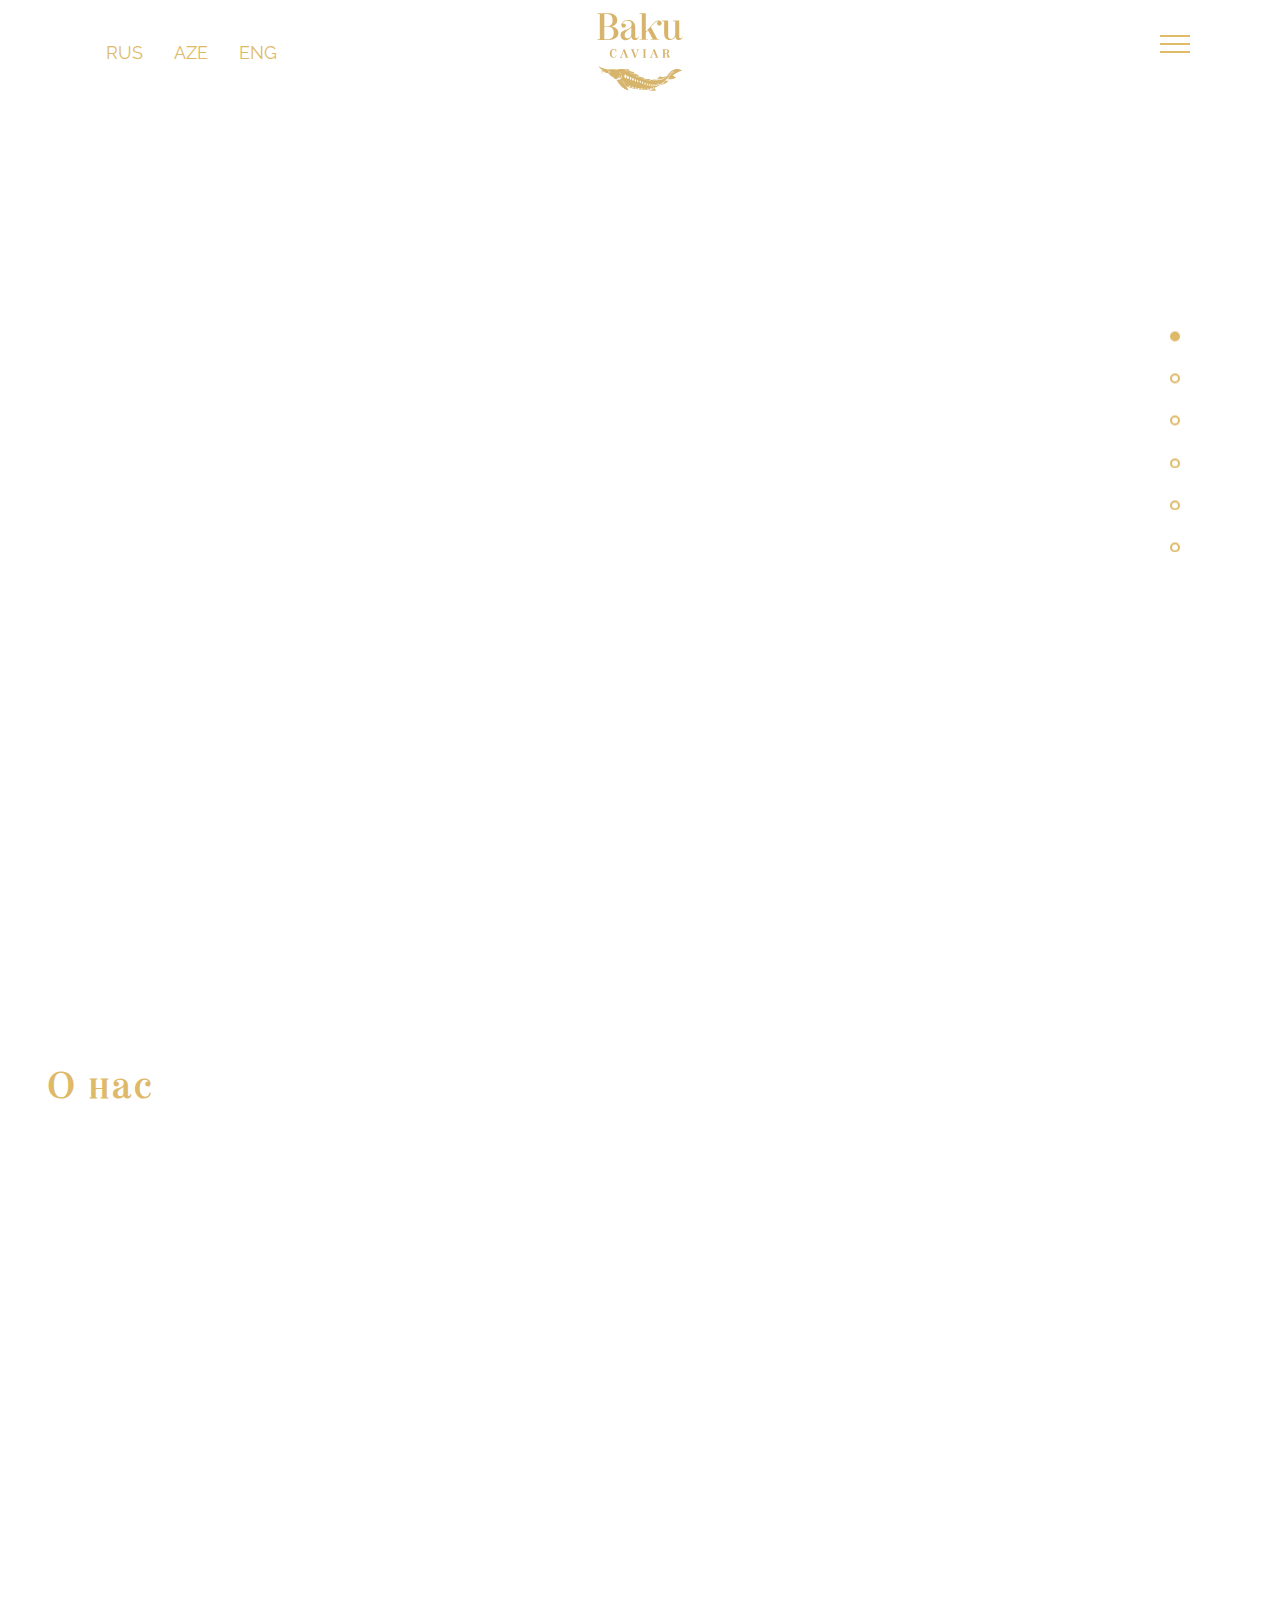
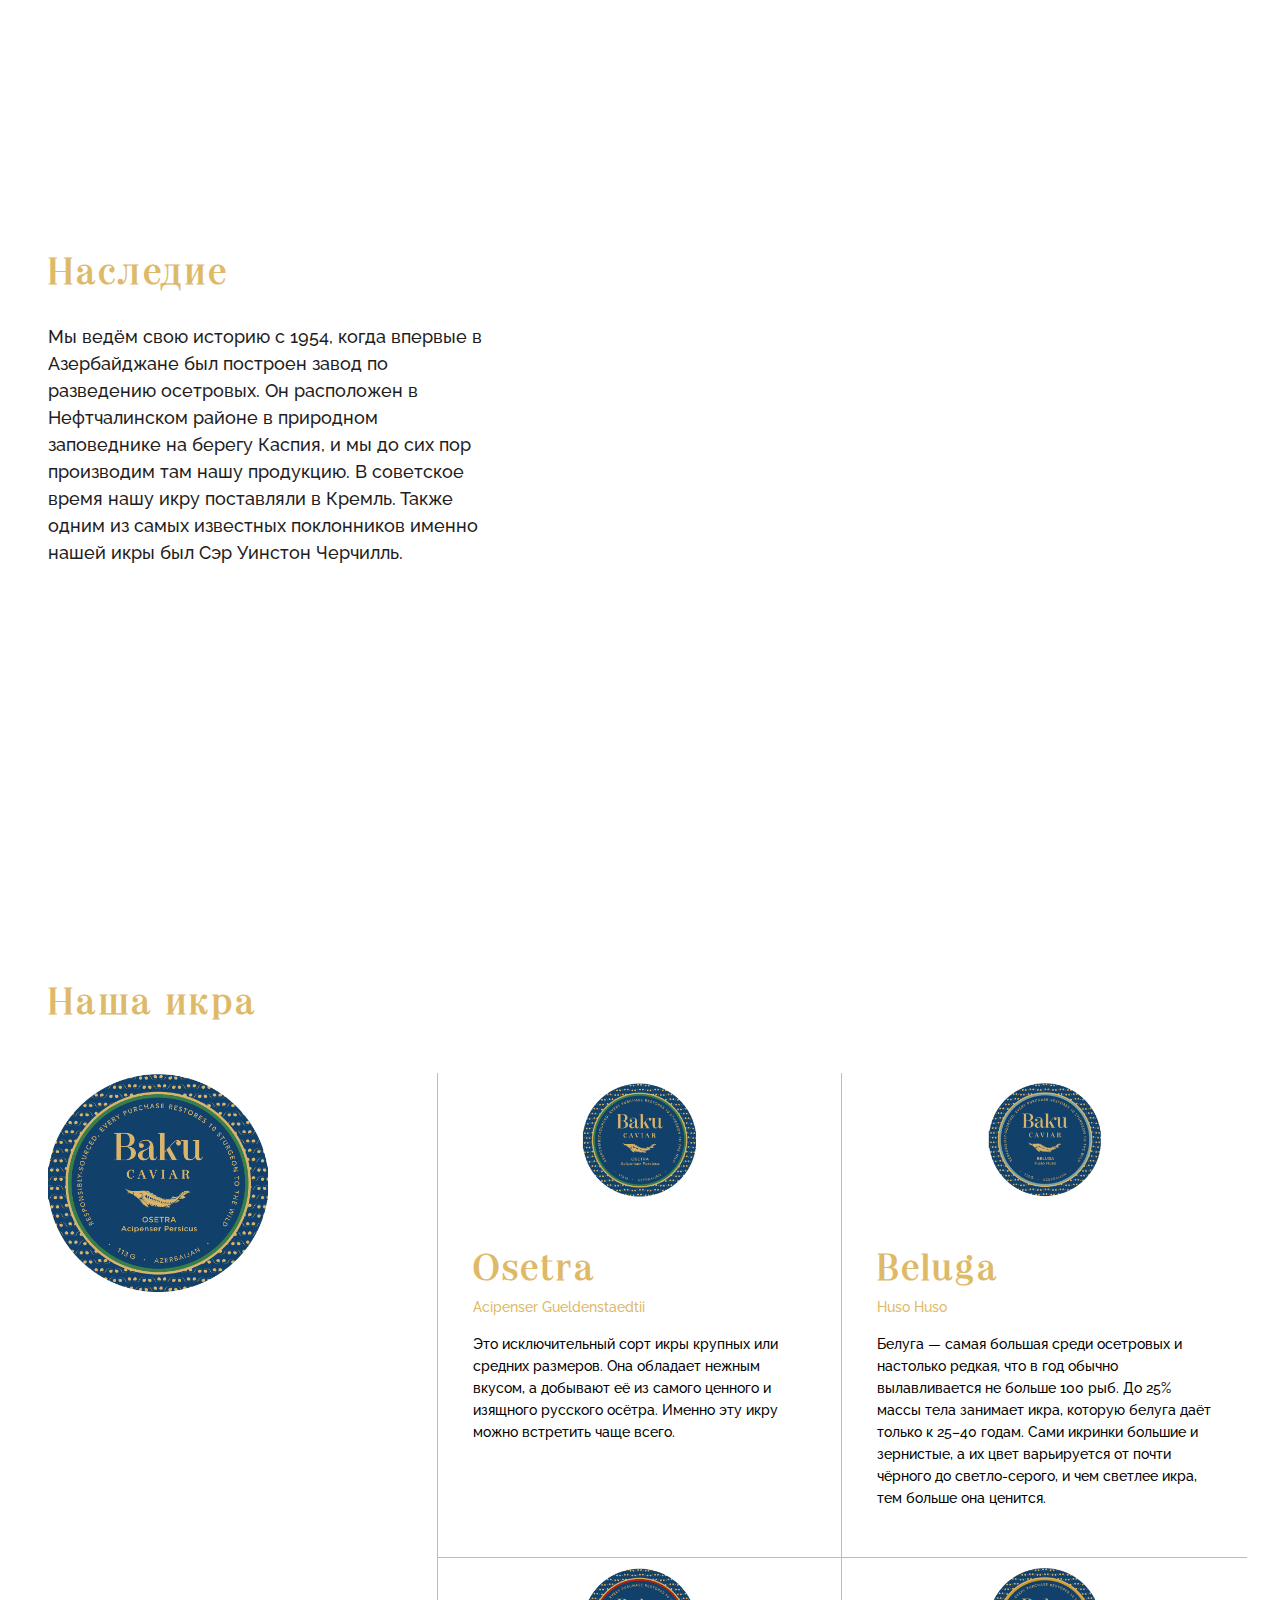
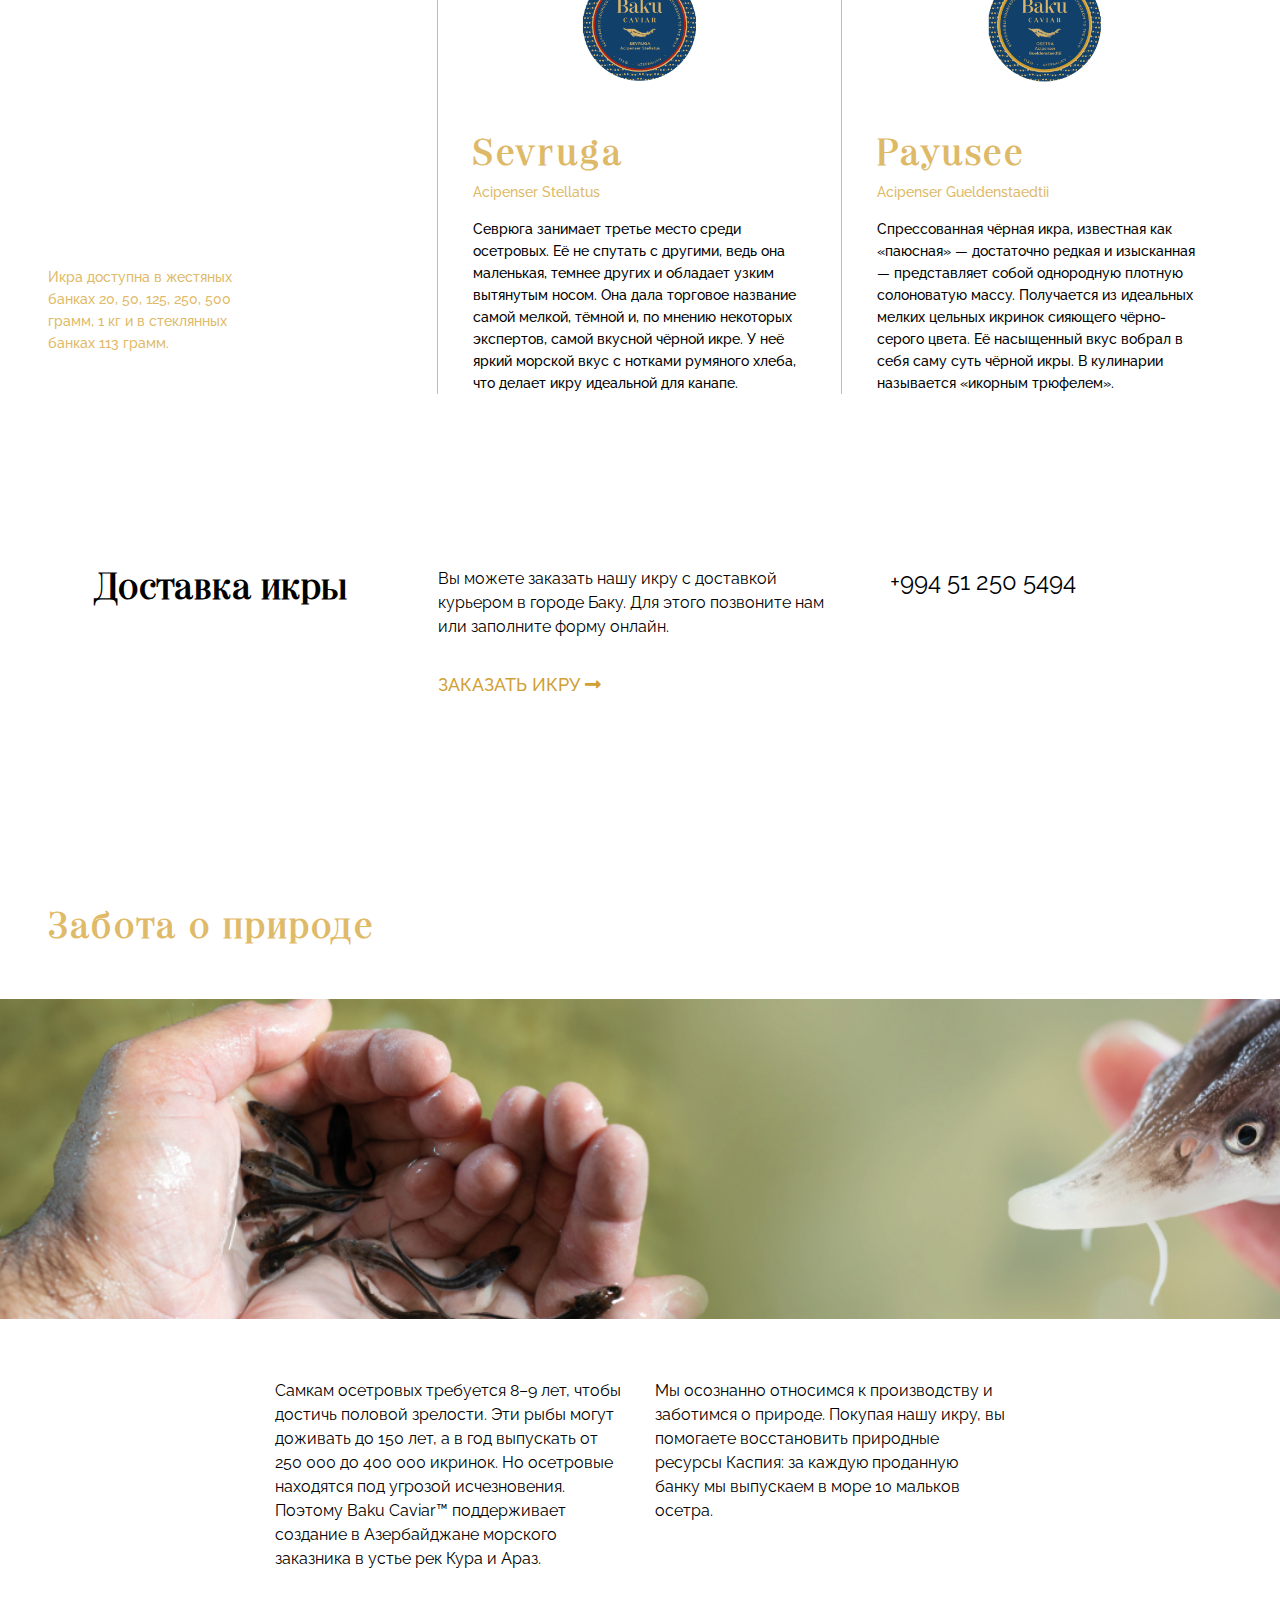
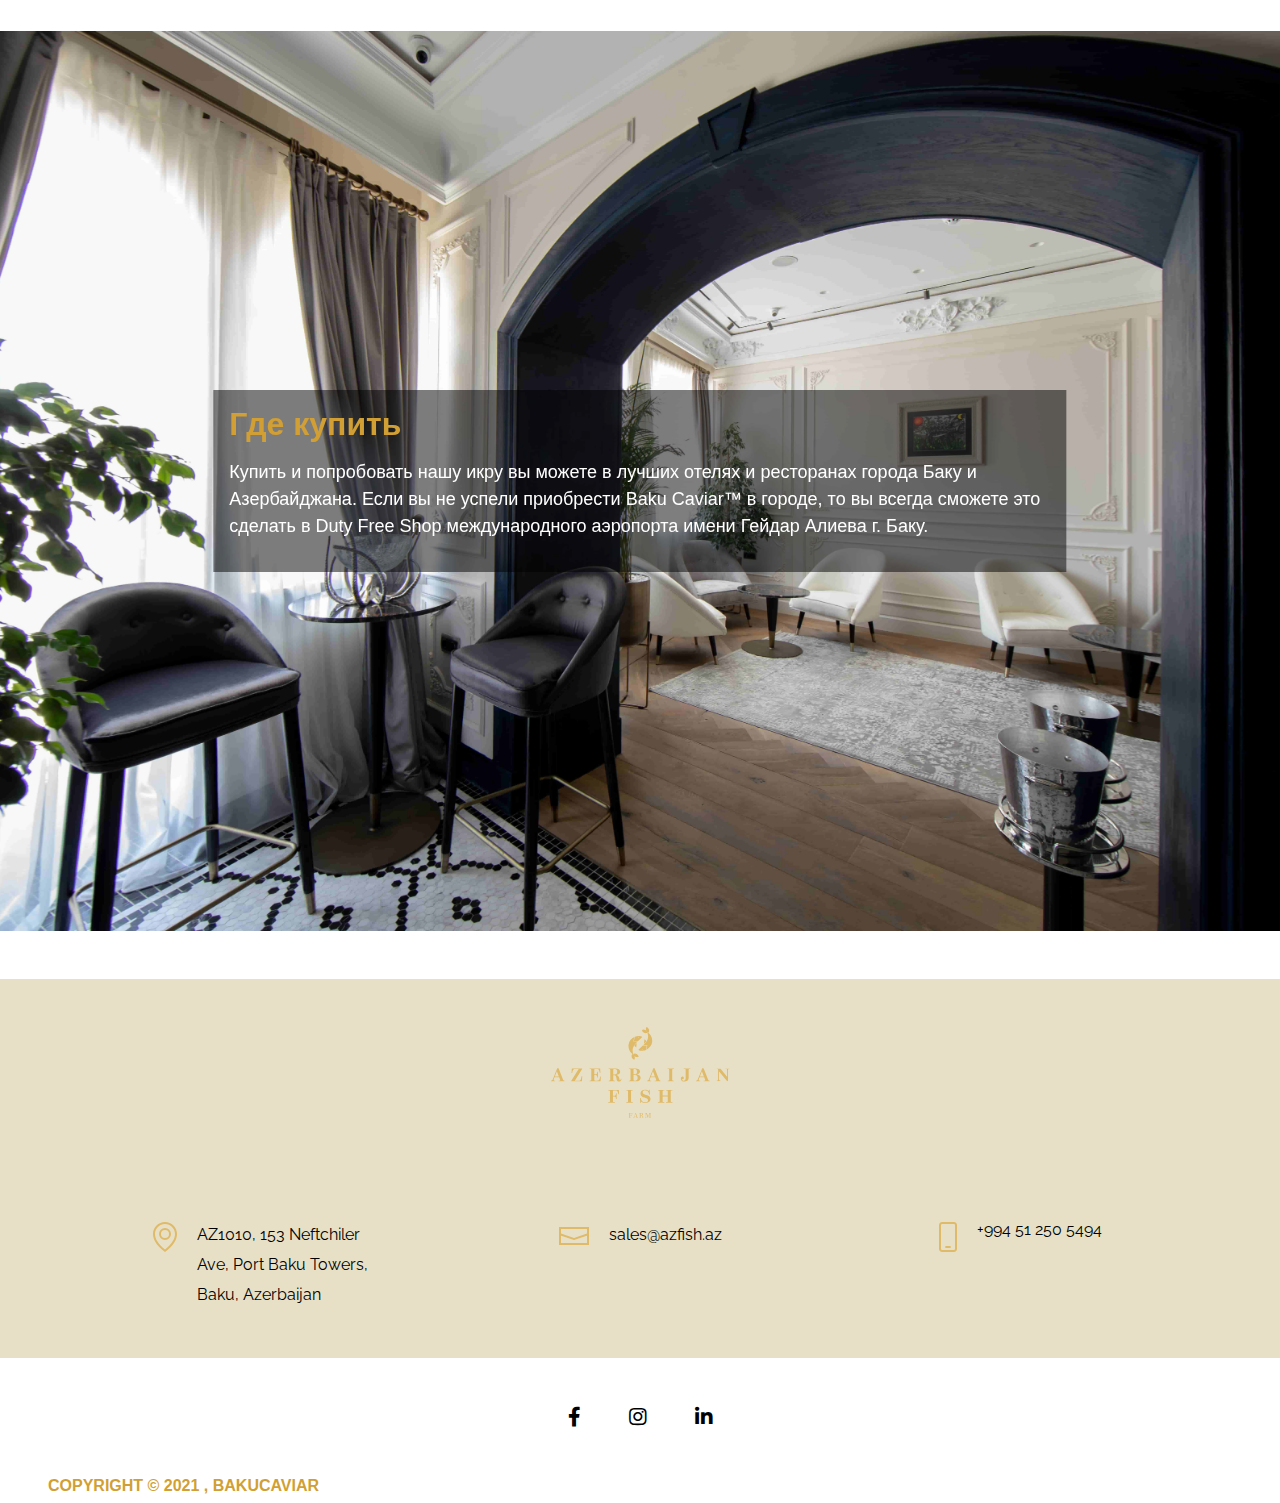
==== commit 01b7a7f7: "last-commit" ====
--- a/index.html
+++ b/index.html
@@ -149,11 +149,7 @@
 					<div class="col-md-5 d-flex  flex-column	">
 						<h2 class="lang mx-md-4" key="about">О нас</h2>
 						<p class="card-text px-md-4" id="gallery-text1">
-							Ещё со времён греческого философа Эпикура чёрная икра
-						считалась синонимом изысканности и удовольствия. Спустя 2000 лет мы повторяем этот принцип и
-						делаем то, что называют доступной роскошью. Baku Caviar™ получают из классических каспийских
-						осетров. Как ценители, мы гордимся тем, что нам удаётся поддерживать высокое качество и
-						сохранять натуральный вкус.
+							
 						</p>
 					</div>
 					<div class="swiper col-md-7 px-0 banner-swiper1 " id="">
@@ -188,7 +184,7 @@
 			
 			<div class="col-md-5 d-flex flex-column">
 				<h2  class="lang mx-md-4" key="our">Наследие</h2>
-				<p class="card-text px-md-4">
+				<p class="card-text px-md-4" id="gallery-text2">
 					Мы ведём свою историю с 1954, когда впервые в
 						Азербайджане был построен завод по разведению осетровых. Он расположен в Нефтчалинском районе в
 						природном заповеднике на берегу Каспия, и мы до сих пор производим там нашу продукцию. В
@@ -198,43 +194,8 @@
 			</div>
 
 			<div class="swiper col-md-7 px-0  banner-swiper1 " id="">
-				<div class="swiper-wrapper banner-swiper-wrapper1">
-					<div class="swiper-slide banner-swiper-slide1" >
-						<a href="/img/kohne1_min.jpg" data-lightbox="mygallery1">
-							<img src="/img/kohne1_min.jpg" alt="">
-						</a>
-						
-					</div>
-					<div class="swiper-slide banner-swiper-slide1" >
-						<a href="/img/kohne2_min.jpg" data-lightbox="mygallery1">
-							<img src="/img/kohne2_min.jpg" alt="">
-						</a>
-					</div>
-					<div class="swiper-slide banner-swiper-slide1" >
-						<a href="/img/kohne3_min.jpg" data-lightbox="mygallery1">
-							<img src="/img/kohne3_min.jpg" alt="">
-						</a>
-					</div>
-					<div class="swiper-slide banner-swiper-slide1" >
-						<a href="/img/kohne7_min.jpg" data-lightbox="mygallery1">
-							<img src="/img/kohne7_min.jpg" alt="">
-						</a>
-					</div>
-					<div class="swiper-slide banner-swiper-slide1" >
-						<a href="/img/kohne5_min.jpg" data-lightbox="mygallery1">
-							<img src="/img/kohne5_min.jpg"  alt="">
-						</a>
-					</div>
-					<div class="swiper-slide banner-swiper-slide1" >
-						<a href="/img/kohne6_min.jpg" data-lightbox="mygallery1">
-							<img src="/img/kohne6_min.jpg" style="width: 100%; height:60vh;" alt="">
-						</a>
-					</div>
-					<div class="swiper-slide banner-swiper-slide1" >
-						<a href="/img/kohne4_min.jpg" data-lightbox="mygallery1">
-							<img src="/img/kohne4_min.jpg" style="width: 100%; height:60vh;" alt="">
-						</a>
-					</div>
+				<div class="swiper-wrapper banner-swiper-wrapper1" id="gallery2">
+				
 
 				</div>
 				<div class="swiper-button-prev mx-4 swiper-button-white"></div>
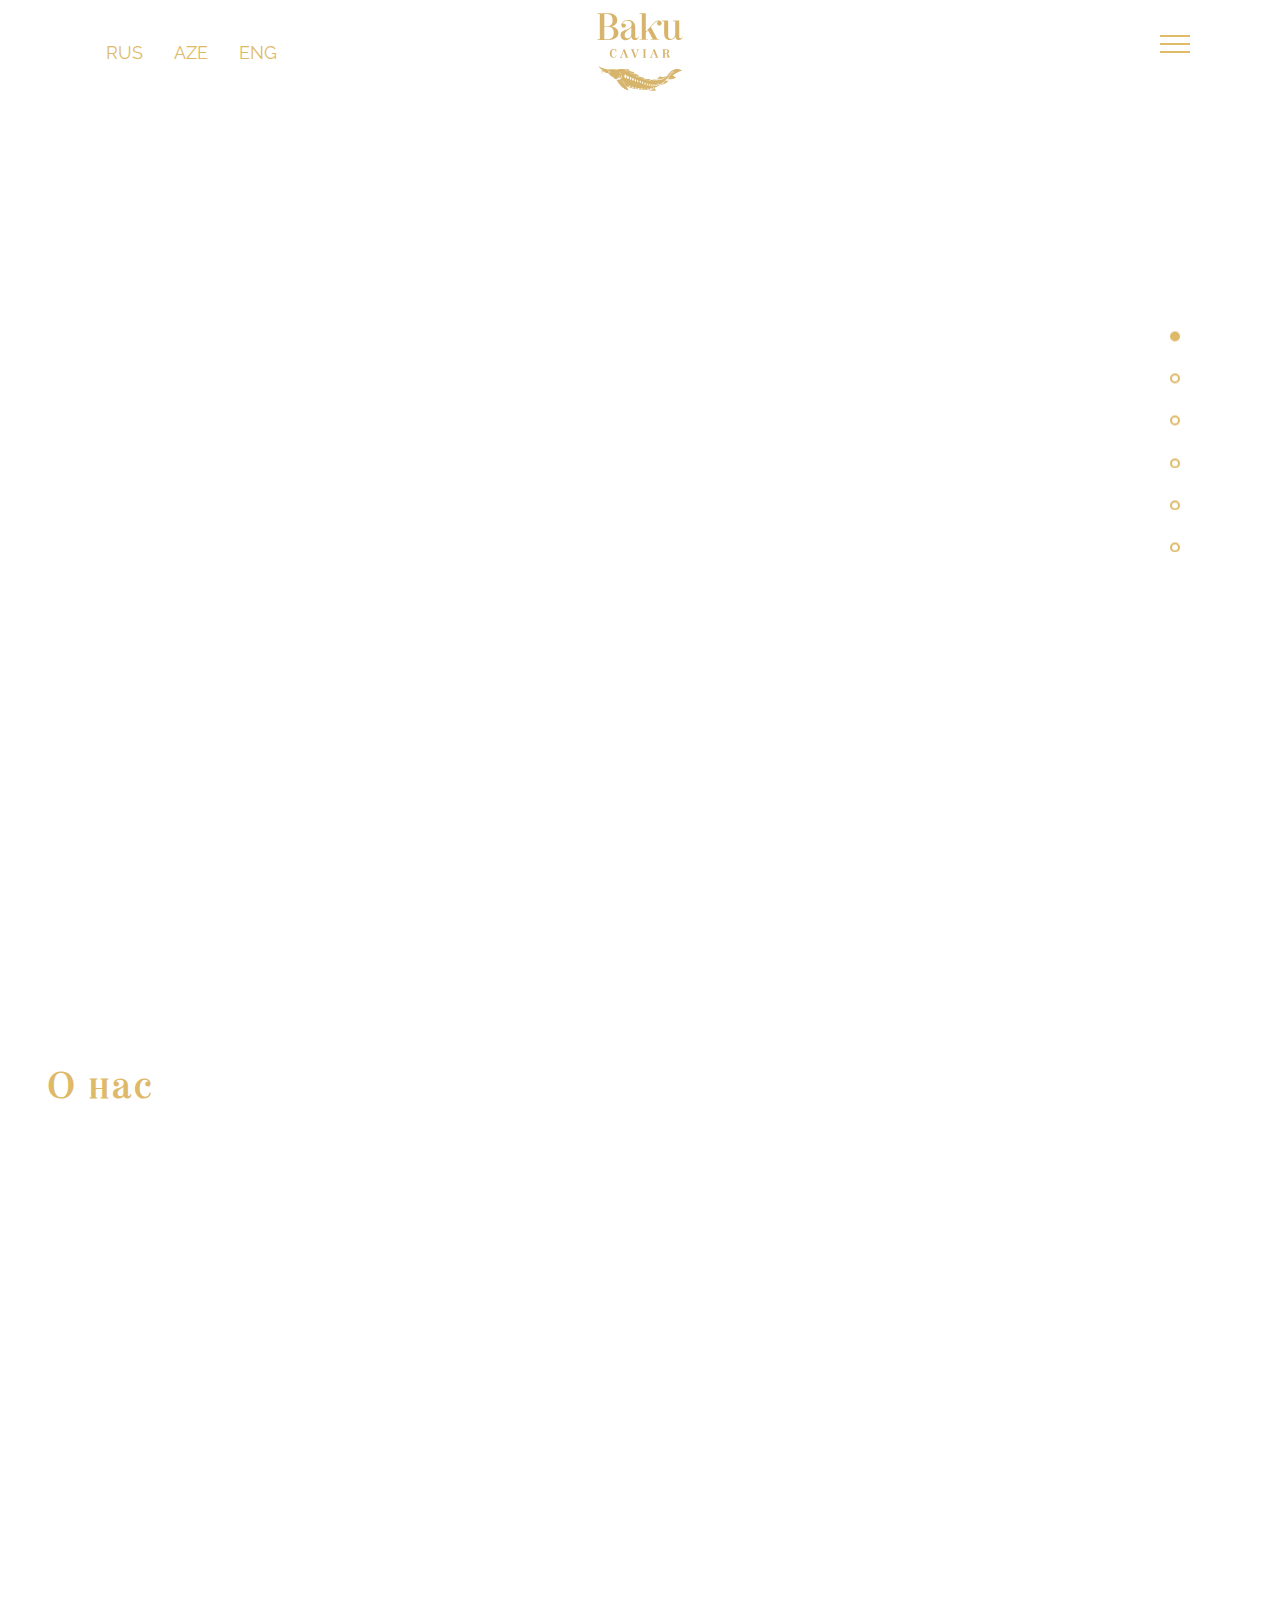
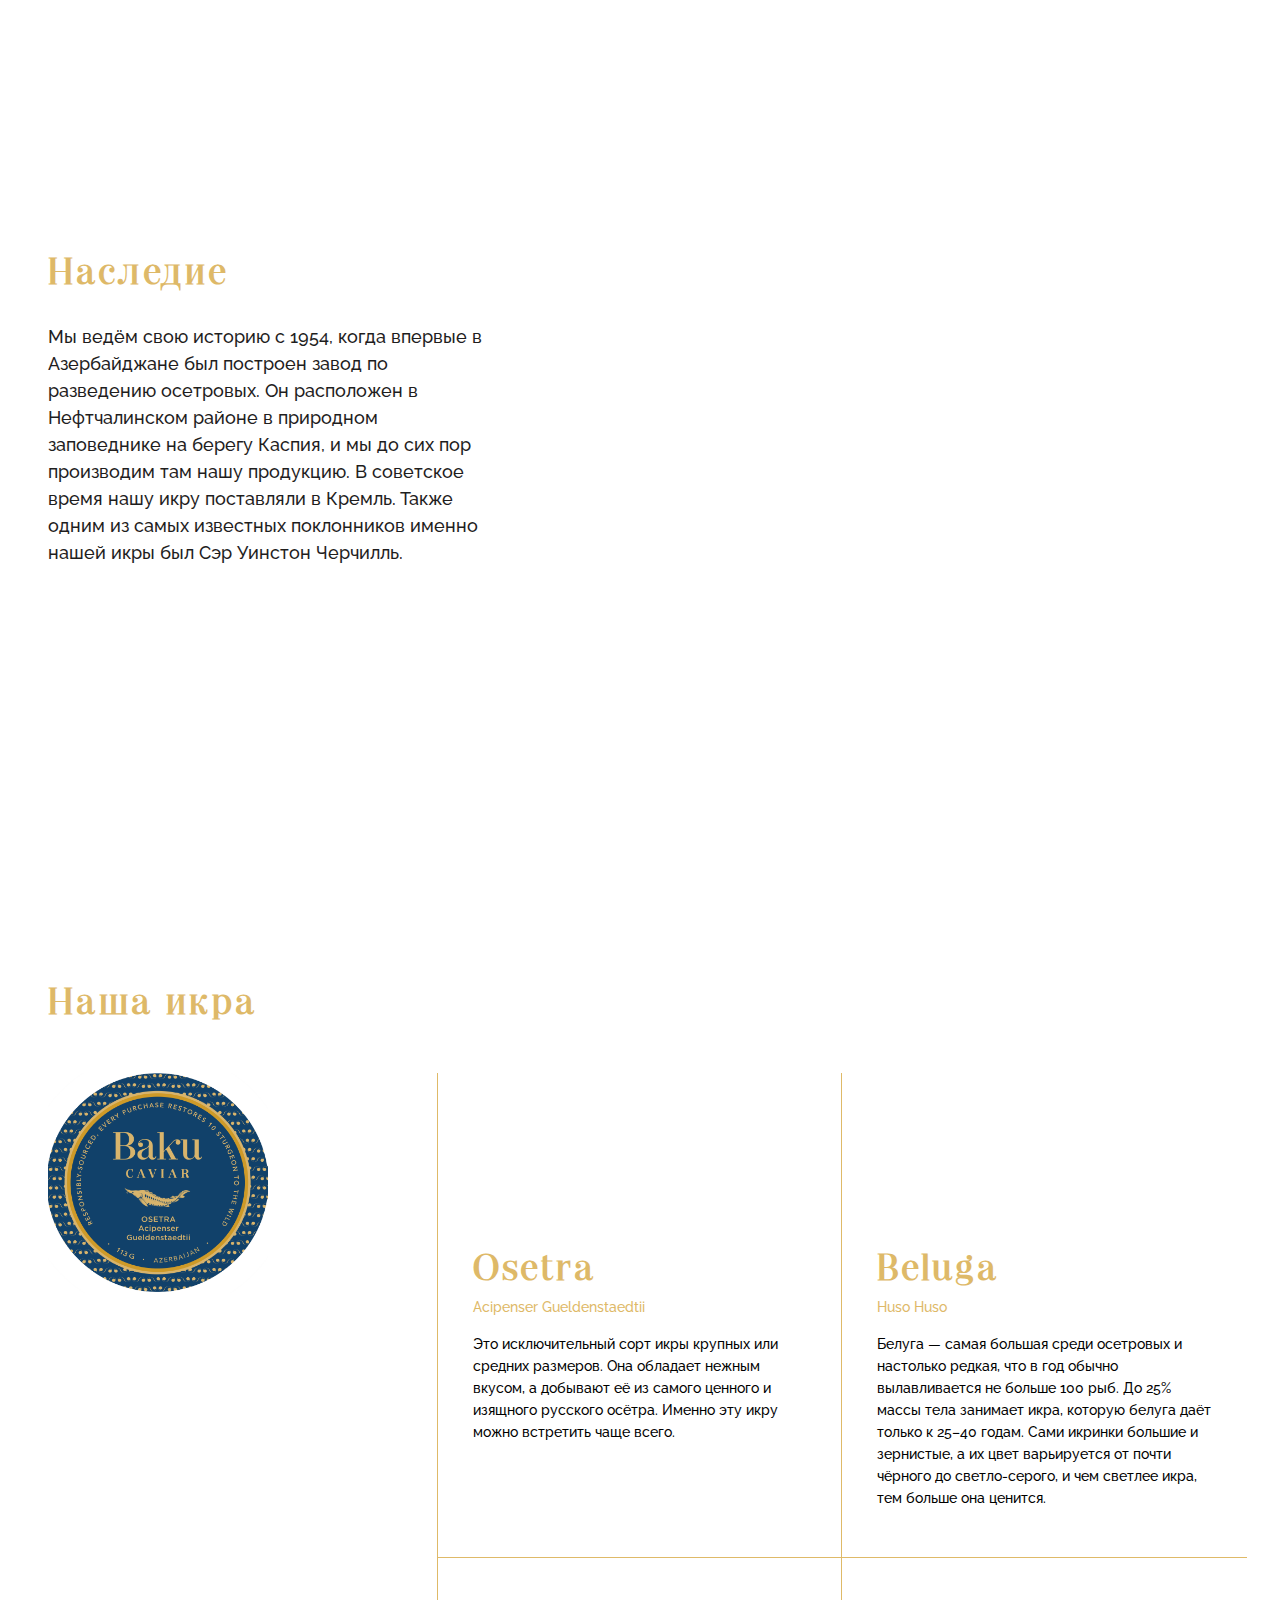
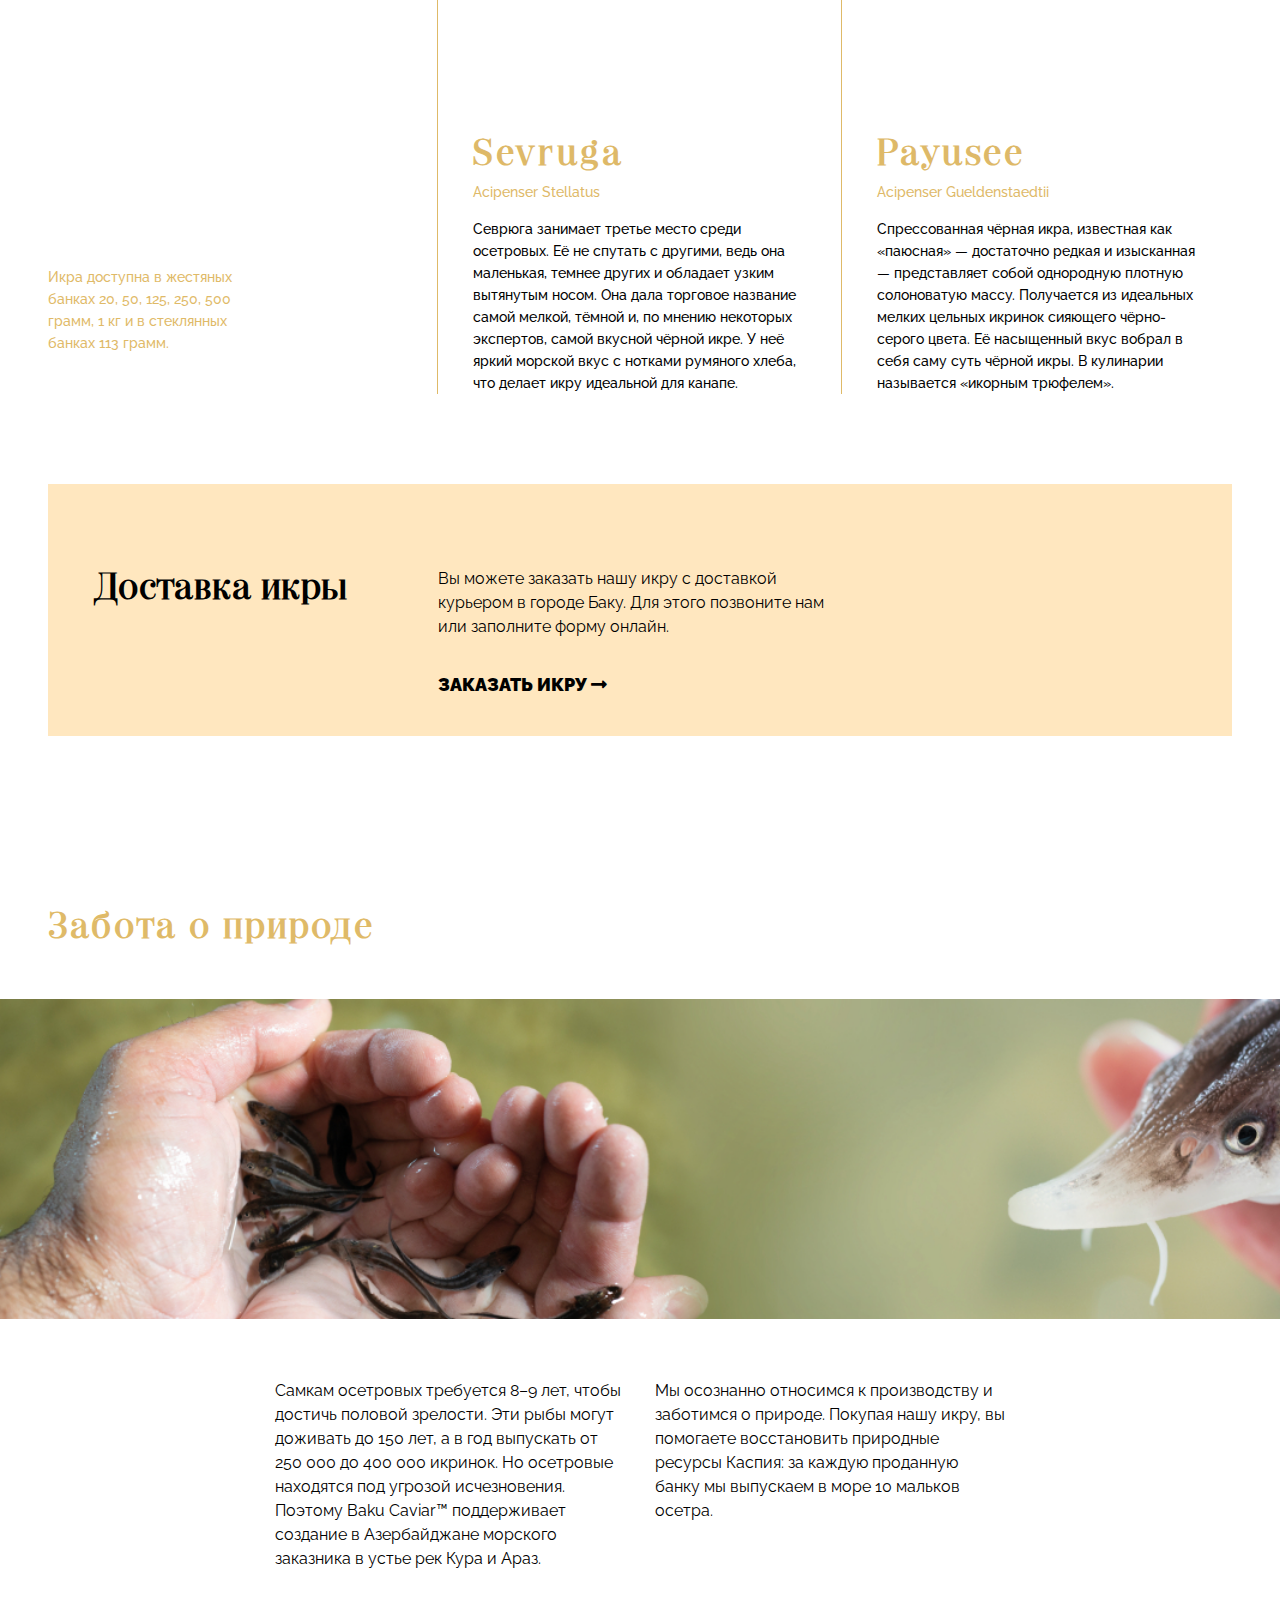
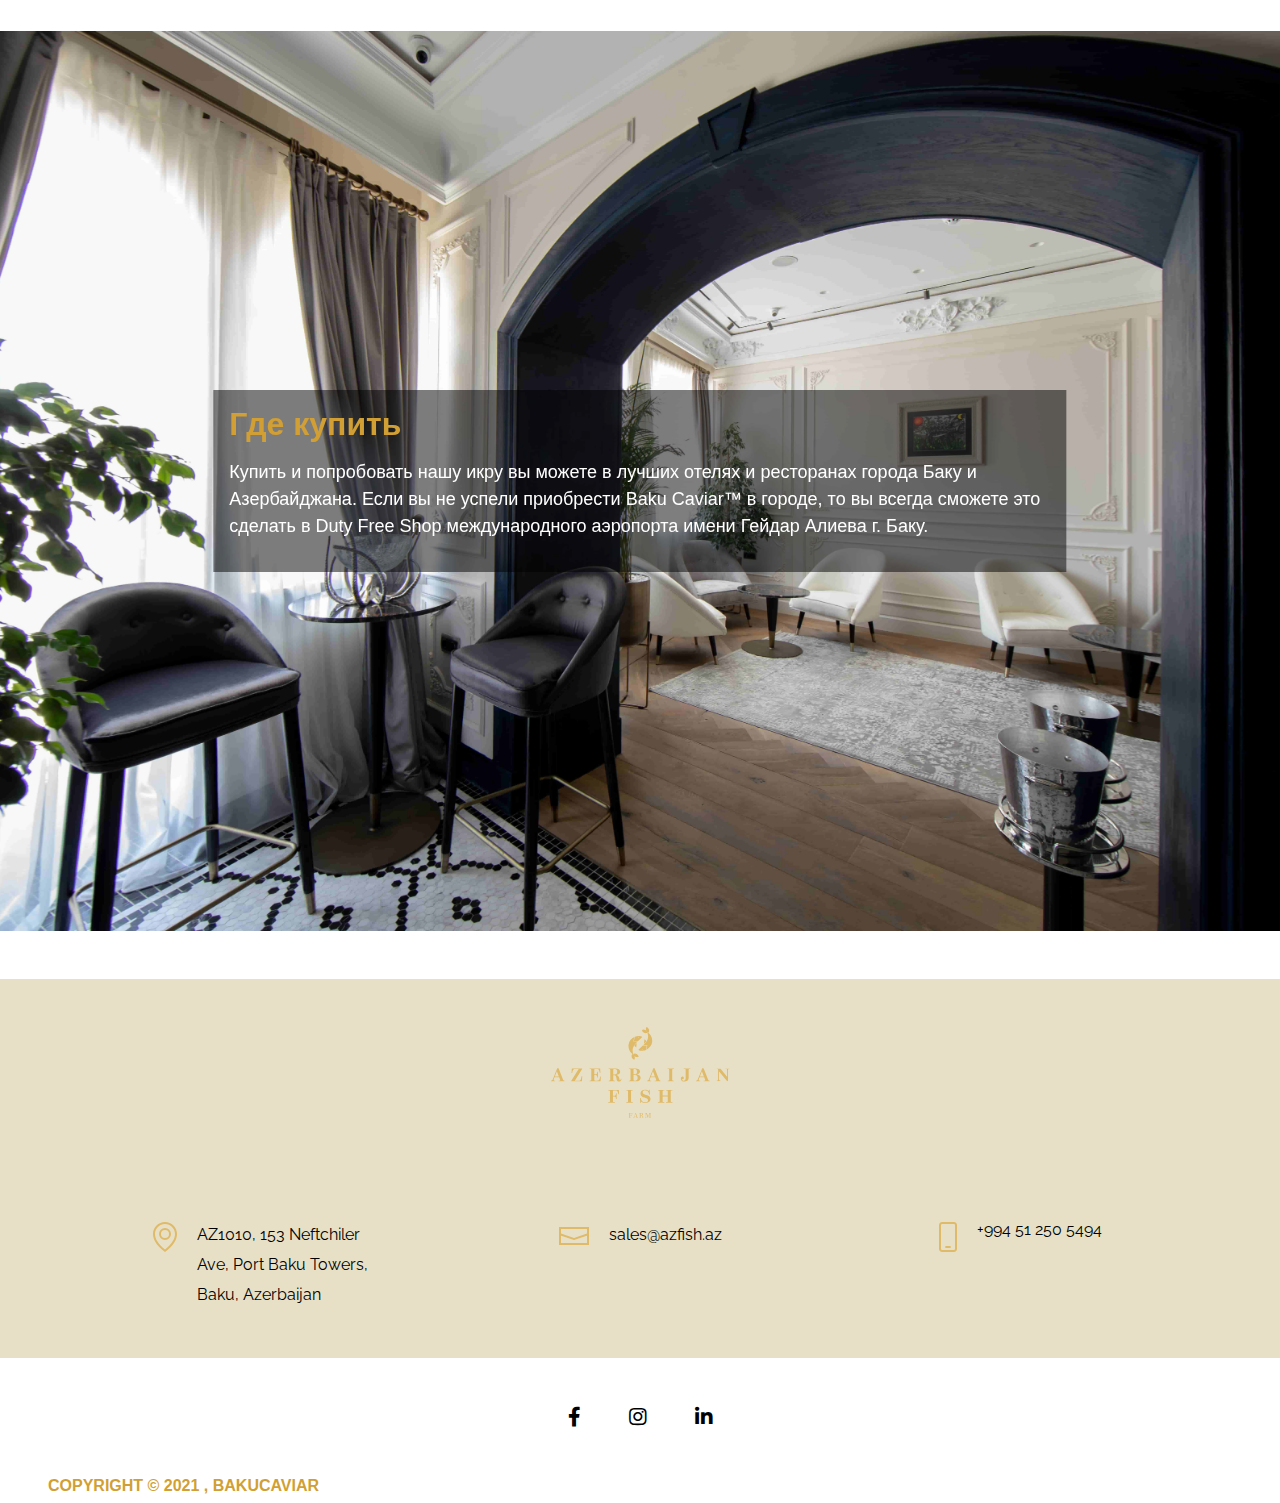
==== commit d529d43e: "last-commit" ====
--- a/index.html
+++ b/index.html
@@ -147,8 +147,8 @@
 
 				 <div class="row  my-5">
 					<div class="col-md-5 d-flex  flex-column	">
-						<h2 class="lang mx-md-4" key="about">О нас</h2>
-						<p class="card-text px-md-4" id="gallery-text1">
+						<h2 class="lang mx-md-4 mx-2" key="about">О нас</h2>
+						<p class="card-text px-md-4 px-2" id="gallery-text1">
 							
 						</p>
 					</div>
@@ -157,8 +157,8 @@
 						
 		
 						</div>
-						<div class="swiper-button-prev  swiper-button-white"></div>
-						  <div class="swiper-button-next  swiper-button-white"></div>
+						<div class="swiper-button-prev mx-md-4 mx-3  swiper-button-white"></div>
+						  <div class="swiper-button-next mx-md-4 mx-3  swiper-button-white"></div>
 						<div class="swiper-pagination"></div>
 					</div>
 					
@@ -183,8 +183,8 @@
 		<div class="row px-0 my-5">
 			
 			<div class="col-md-5 d-flex flex-column">
-				<h2  class="lang mx-md-4" key="our">Наследие</h2>
-				<p class="card-text px-md-4" id="gallery-text2">
+				<h2  class="lang mx-md-4 mx-2" key="our">Наследие</h2>
+				<p class="card-text px-md-4 px-2" id="gallery-text2">
 					Мы ведём свою историю с 1954, когда впервые в
 						Азербайджане был построен завод по разведению осетровых. Он расположен в Нефтчалинском районе в
 						природном заповеднике на берегу Каспия, и мы до сих пор производим там нашу продукцию. В
@@ -198,8 +198,8 @@
 				
 
 				</div>
-				<div class="swiper-button-prev mx-4 swiper-button-white"></div>
-				  <div class="swiper-button-next mx-4 swiper-button-white"></div>
+				<div class="swiper-button-prev mx-md-4 mx-2 swiper-button-white"></div>
+				  <div class="swiper-button-next mx-md-4 mx-2 swiper-button-white"></div>
 				<div class="swiper-pagination"></div>
 			</div>
 
@@ -220,11 +220,11 @@
 			</div>
 			<div class="row">
 				<div class="col-md-4 box-line-1 mb-md-0 mb-5" style="border-bottom: none;">
-					<img src="img/osetra.png" alt="" style="width: 220px; height: 220px;">
+					<img src="img/osetra2.png" alt="" style="width: 220px; height: 220px;">
 				</div>
 				<div class="col-md-4 box-line-1">
-					<div class="box mb-6">
-						<div class="logo-img"><img src="/img/osetra.png" alt=""></div>
+					<div class="box mb-6 box1">
+					
 						<h3>Osetra</h3>
 						<span>Acipenser Gueldenstaedtii</span>
 						<!-- На английском и азербайджанском -->
@@ -234,8 +234,8 @@
 					</div>
 				</div>
 				<div class="col-md-4 box-line-2">
-					<div class="box mb-5">
-						<div class="logo-img"><img src="/img/beluga.png" alt=""></div>
+					<div class="box mb-5 box2">
+						
 						<h3>Beluga</h3>
 						<span>Huso Huso</span>
 						<p class="lang" key="caviar_text_3">Белуга — самая большая среди осетровых и настолько редкая,
@@ -257,8 +257,8 @@
 						грамм, 1 кг и в стеклянных банках 113 грамм.</p>
 				</div>
 				<div class="col-md-4 box-line-3">
-					<div class="box mt-6">
-						<div class="logo-img"><img src="/img/servuga.png" alt=""></div>
+					<div class="box mt-6 box3">
+						
 						<h3>Sevruga</h3>
 						<span>Acipenser Stellatus</span>
 						<p class="lang" key="caviar_text_4">Севрюга занимает третье место среди осетровых. Её не спутать
@@ -269,8 +269,8 @@
 					</div>
 				</div>
 				<div class="col-md-4">
-					<div class="box mt-6">
-						<div class="logo-img"><img src="/img/osetra2.png" alt=""></div>
+					<div class="box mt-6 box4">
+						
 						<h3>Payusee</h3>
 						<span>Acipenser Gueldenstaedtii</span>
 						<p class="lang" key="caviar_text_5">Спрессованная чёрная икра, известная как «паюсная» —
@@ -291,8 +291,8 @@
 							<button class="lang callback-button text-center" key="delivery_text_btn" type="button">Заказать
 								икру <i class="fas fa-long-arrow-alt-right mt-0"></i></button>
 					</div>
-					<div class="col-md-4 pl-md-5 pl-0 pr-md-0 pr-5">
-						<a href="tel:+994512505494">+994 51 250 5494</a>
+					<div class="col-md-4 pl-md-5 pl-0 pr-md-0 pr-5 call">
+						
 						
 					</div>
 				</div>
--- a/css/style.css
+++ b/css/style.css
@@ -716,7 +716,7 @@
 	border-right: 1px solid #dfba68;
 }
 .form_callback{
-	background: #ffffff;
+	background:  rgba(255, 208, 127,0.5);
 	height: 252px;
 	margin-top: 90px;
 }
@@ -746,13 +746,13 @@
 .form_callback button{
   width: auto !important;
   text-align: center;
-  color: #d19f34;
+  color: #000;
   text-transform: uppercase;
   font-family: "Raleway", sans-serif;
   font-size: 18px;
-  font-weight: 500;
+  font-weight: 900;
   height: 50px;
-  background-color: #fff;
+  background-color: transparent !important;
   border: 0;
   cursor: pointer;
 }
@@ -901,8 +901,9 @@
   margin-top: 60px;
   background-size: contain;
 }
-.swiper-slide img{
+.banner-swiper1 .swiper-slide img{
 	width: 100%;
+  height: 100%;
 }
 .swiper-pagination-bullet{
 	width: 38px;
@@ -1273,6 +1274,10 @@
   .banner-title{
     margin-top: 10rem;
   }
+  .swiper-slide img{
+    width: 100%;
+    height: 100%;
+  }
 
   html{
     overflow-x: hidden !important;
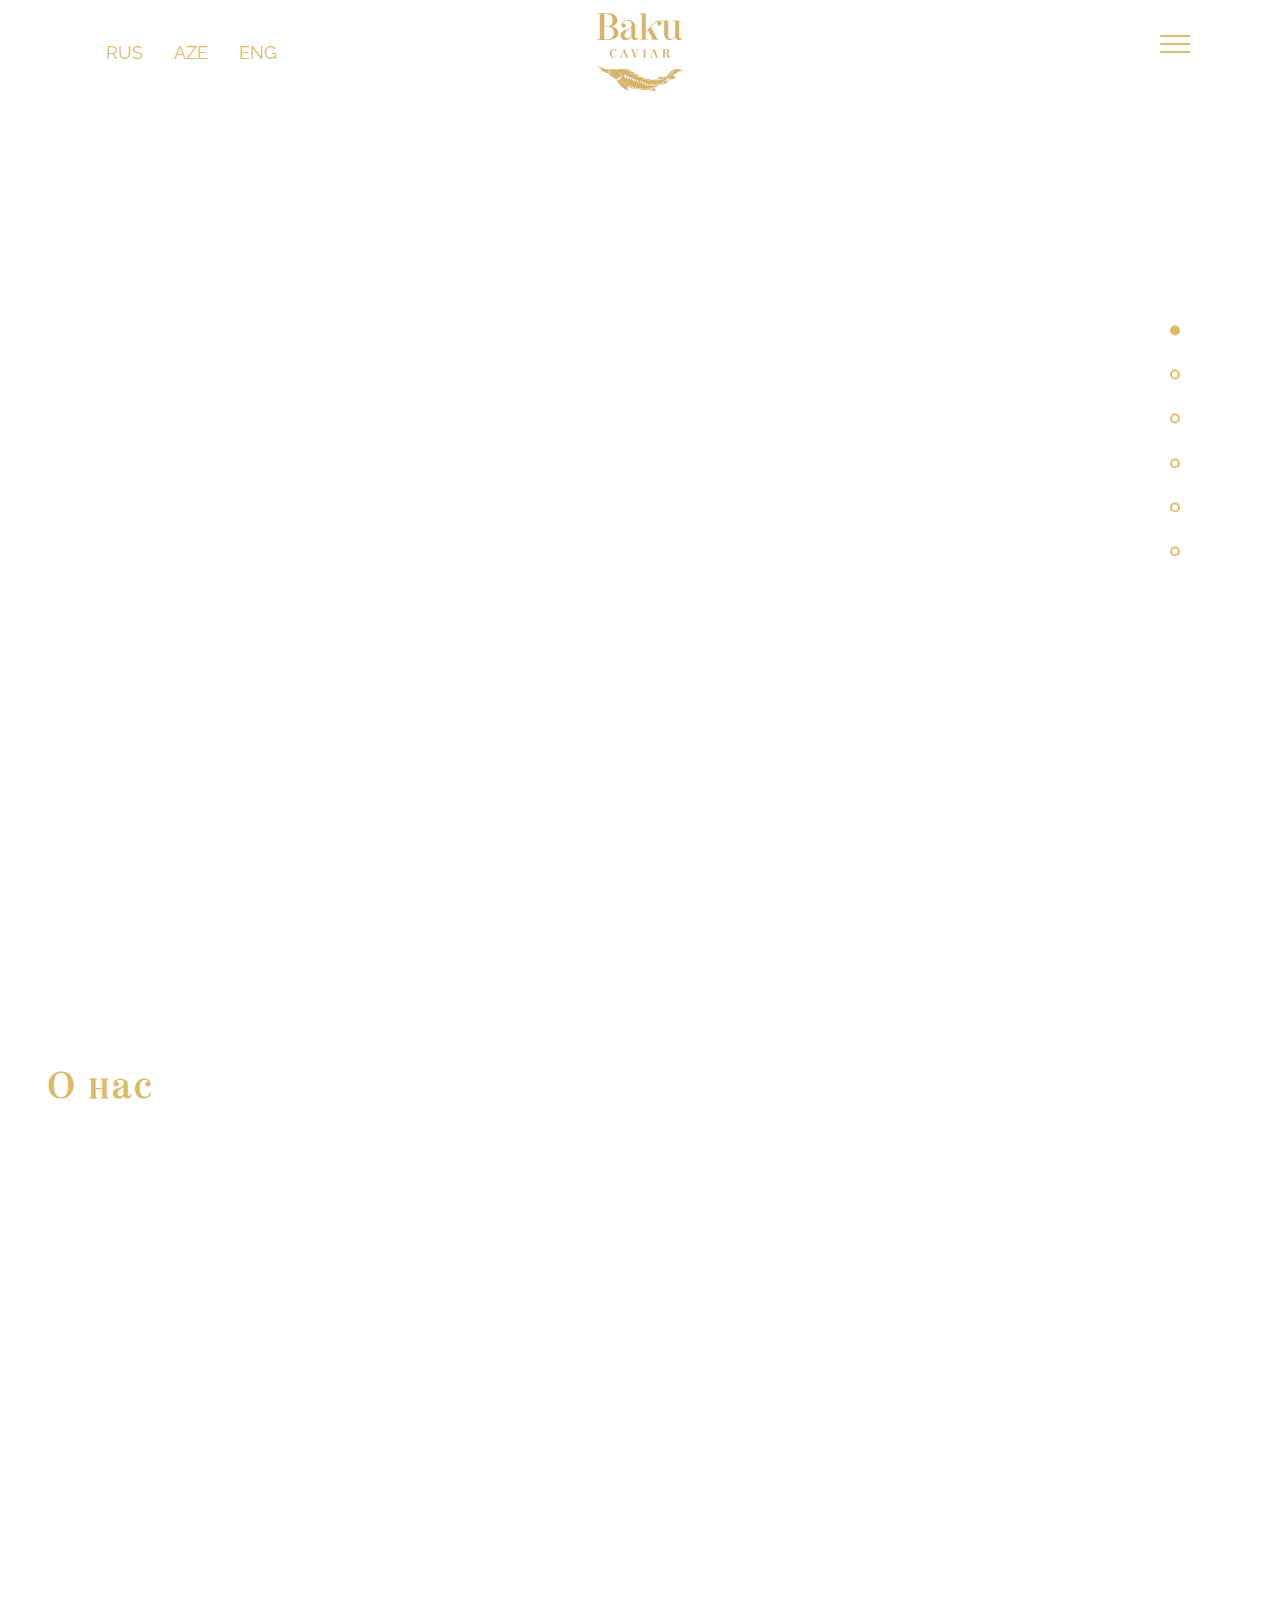
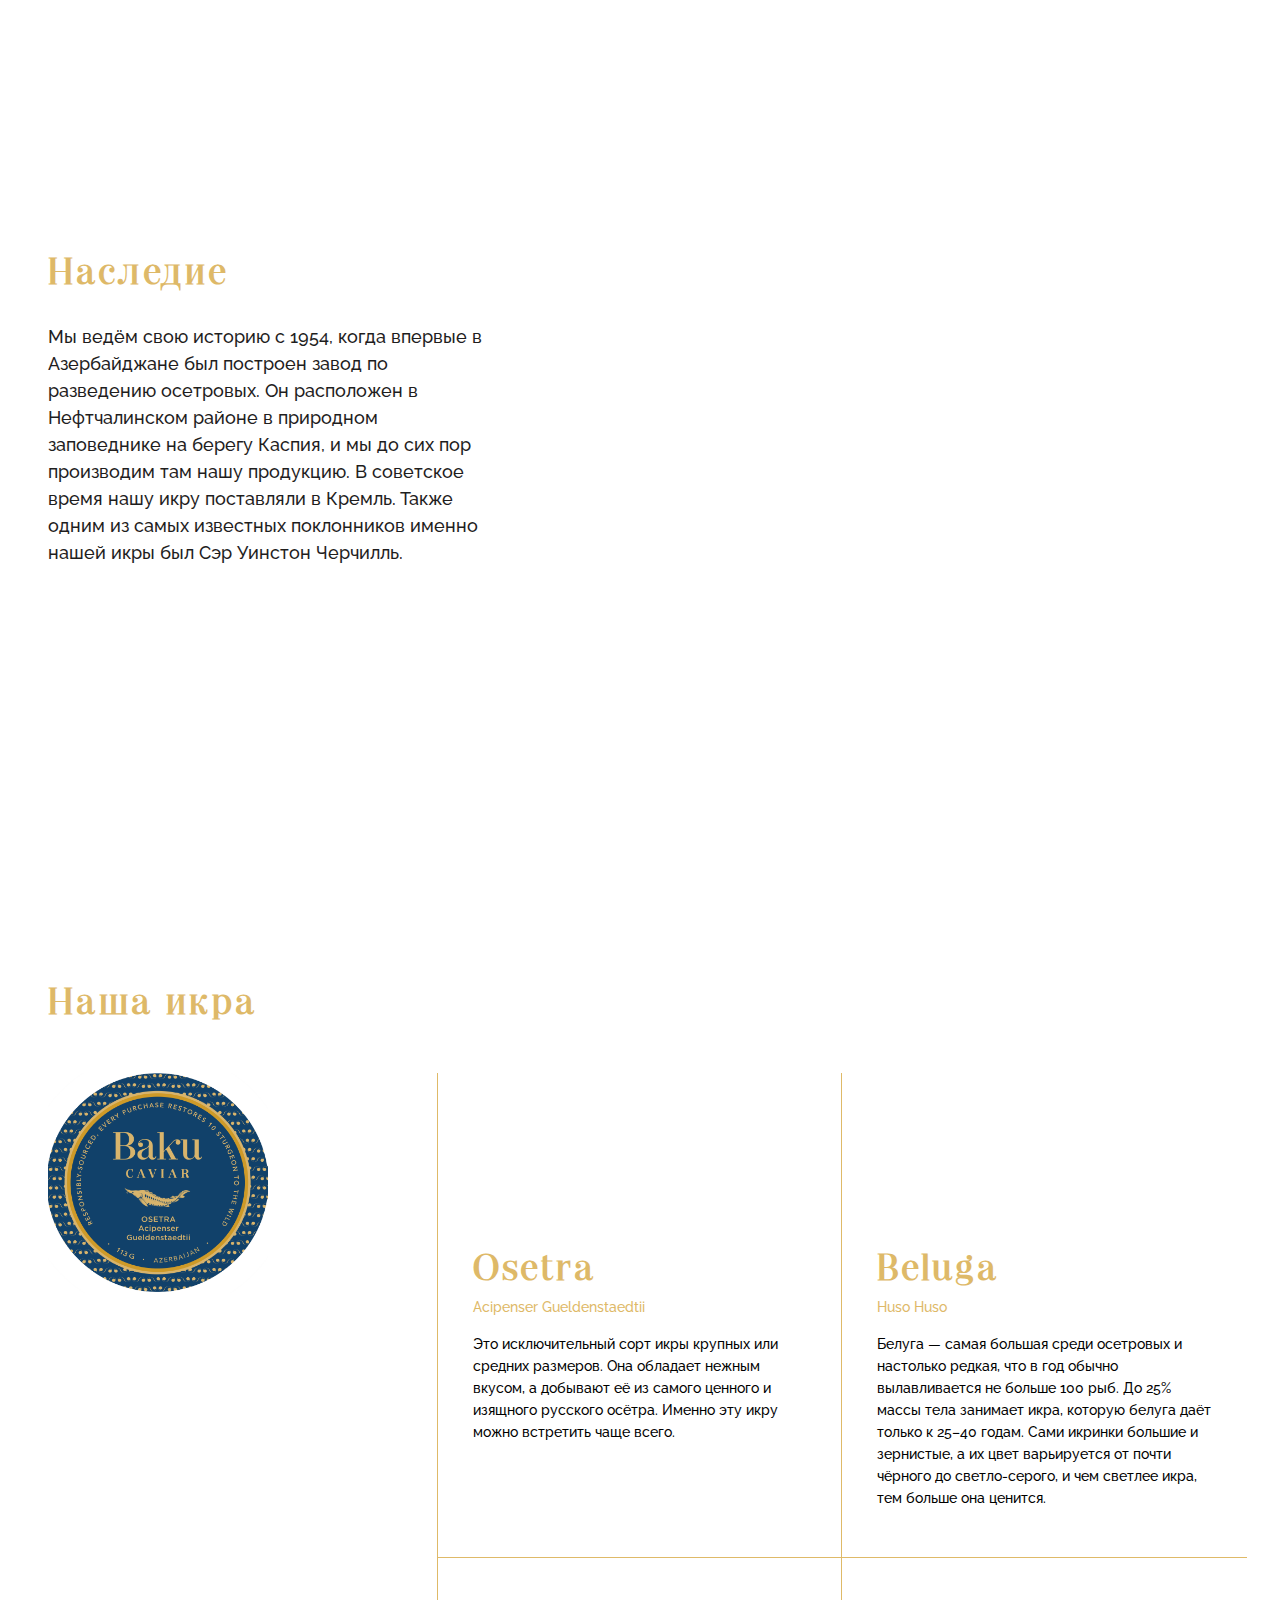
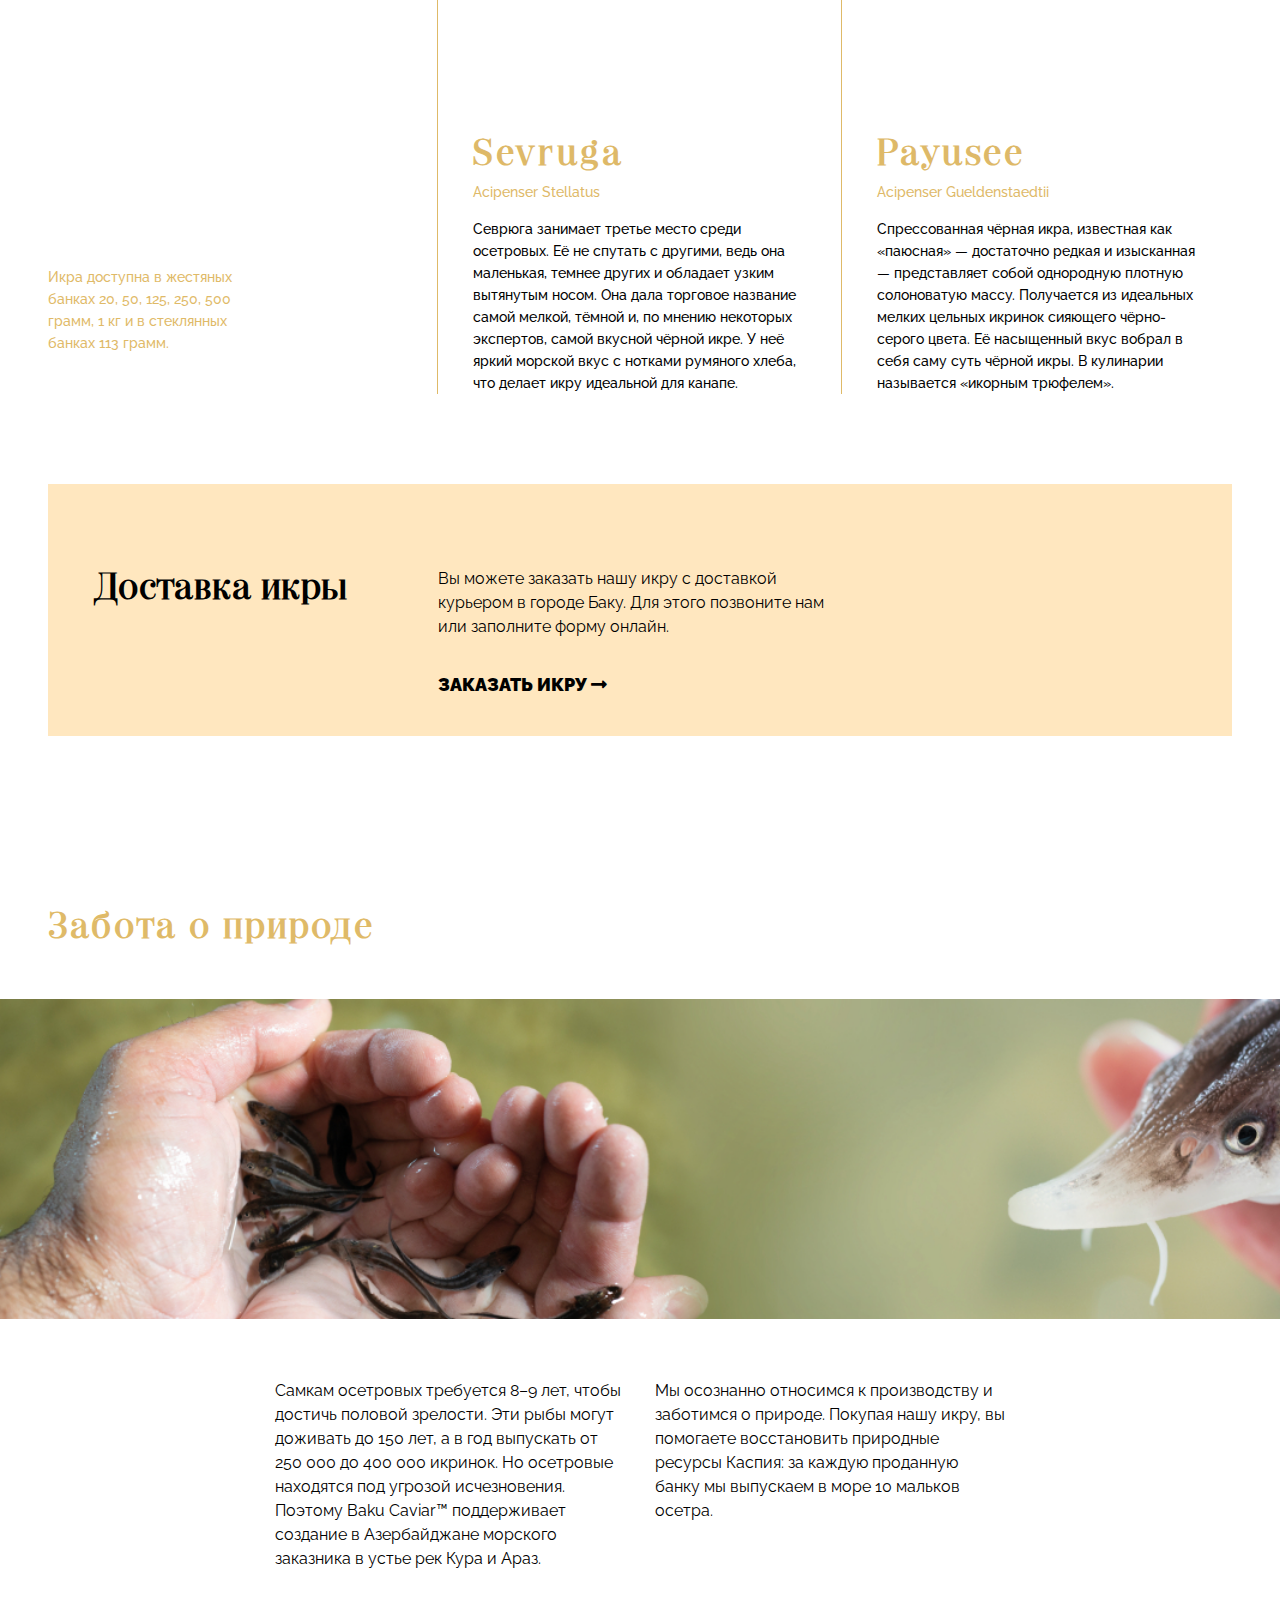
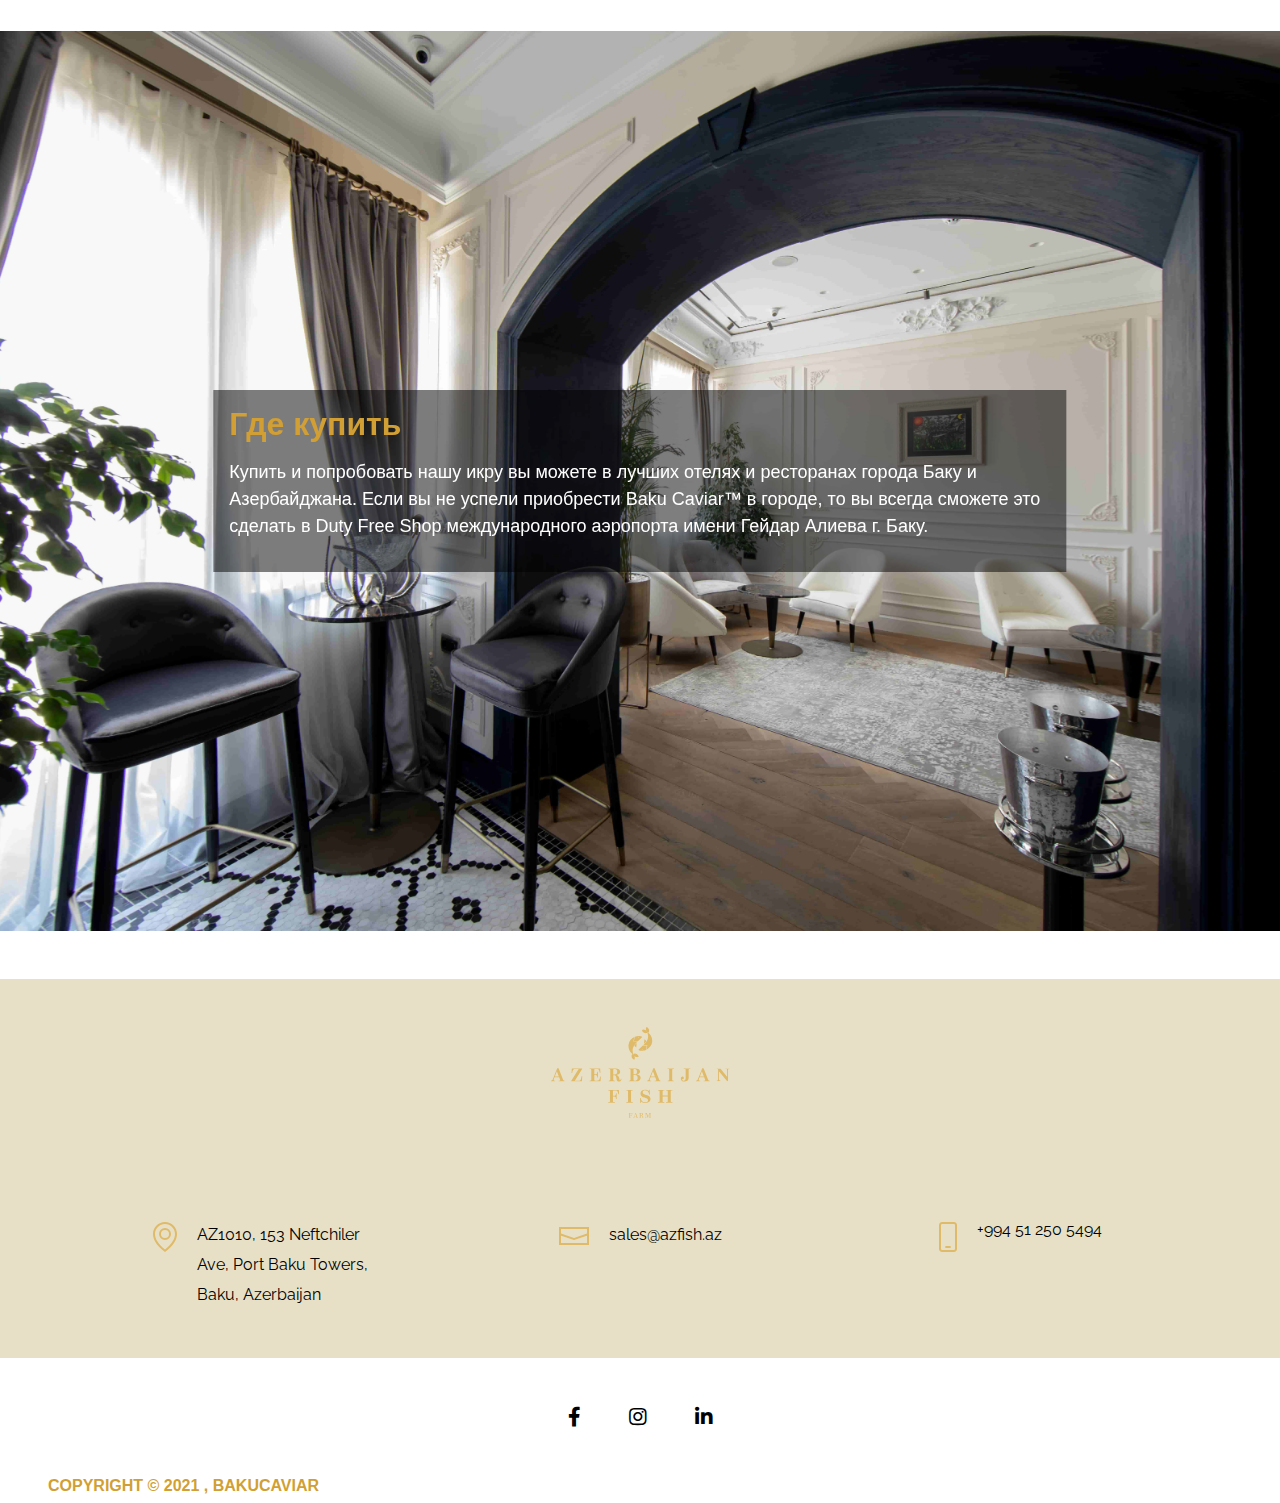
==== commit df980c83: "last" ====
--- a/index.html
+++ b/index.html
@@ -148,7 +148,7 @@
 				 <div class="row  my-5">
 					<div class="col-md-5 d-flex  flex-column	">
 						<h2 class="lang mx-md-4 mx-2" key="about">О нас</h2>
-						<p class="card-text px-md-4 px-2" id="gallery-text1">
+						<p class="card-text px-md-4 px-2 lang" key="about_text" id="gallery-text1">
 							
 						</p>
 					</div>
@@ -184,7 +184,7 @@
 			
 			<div class="col-md-5 d-flex flex-column">
 				<h2  class="lang mx-md-4 mx-2" key="our">Наследие</h2>
-				<p class="card-text px-md-4 px-2" id="gallery-text2">
+				<p class="card-text px-md-4 px-2 lang" key="about_text" id="gallery-text2">
 					Мы ведём свою историю с 1954, когда впервые в
 						Азербайджане был построен завод по разведению осетровых. Он расположен в Нефтчалинском районе в
 						природном заповеднике на берегу Каспия, и мы до сих пор производим там нашу продукцию. В
--- a/css/style.css
+++ b/css/style.css
@@ -79,6 +79,7 @@
 }*/
 .no-touch #cd-vertical-nav a.is-selected .cd-label{
   color: #dfba68;
+  font-weight: 800 !important;
 }
 .no-touch #cd-vertical-nav a.is-selected .cd-dot {
   background-color: #deb968;
@@ -114,7 +115,12 @@
   font-family: 'Raleway', sans-serif;
   position: relative;
   margin-right: 10px;
-  padding: .4em .5em;
+  font-weight: 700;
+  border: 2px dashed #d1ae63;
+  border-right: none;
+  border-left: none;
+  border-top: none;
+  padding: .4em 0;
   color: white;
   font-size: 14px;
   font-size: 0.875rem;
@@ -1274,9 +1280,9 @@
   .banner-title{
     margin-top: 10rem;
   }
-  .swiper-slide img{
+  .banner-swiper-wrapper .swiper-slide img{
     width: 100%;
-    height: 100%;
+    height: 100% !important;
   }
 
   html{
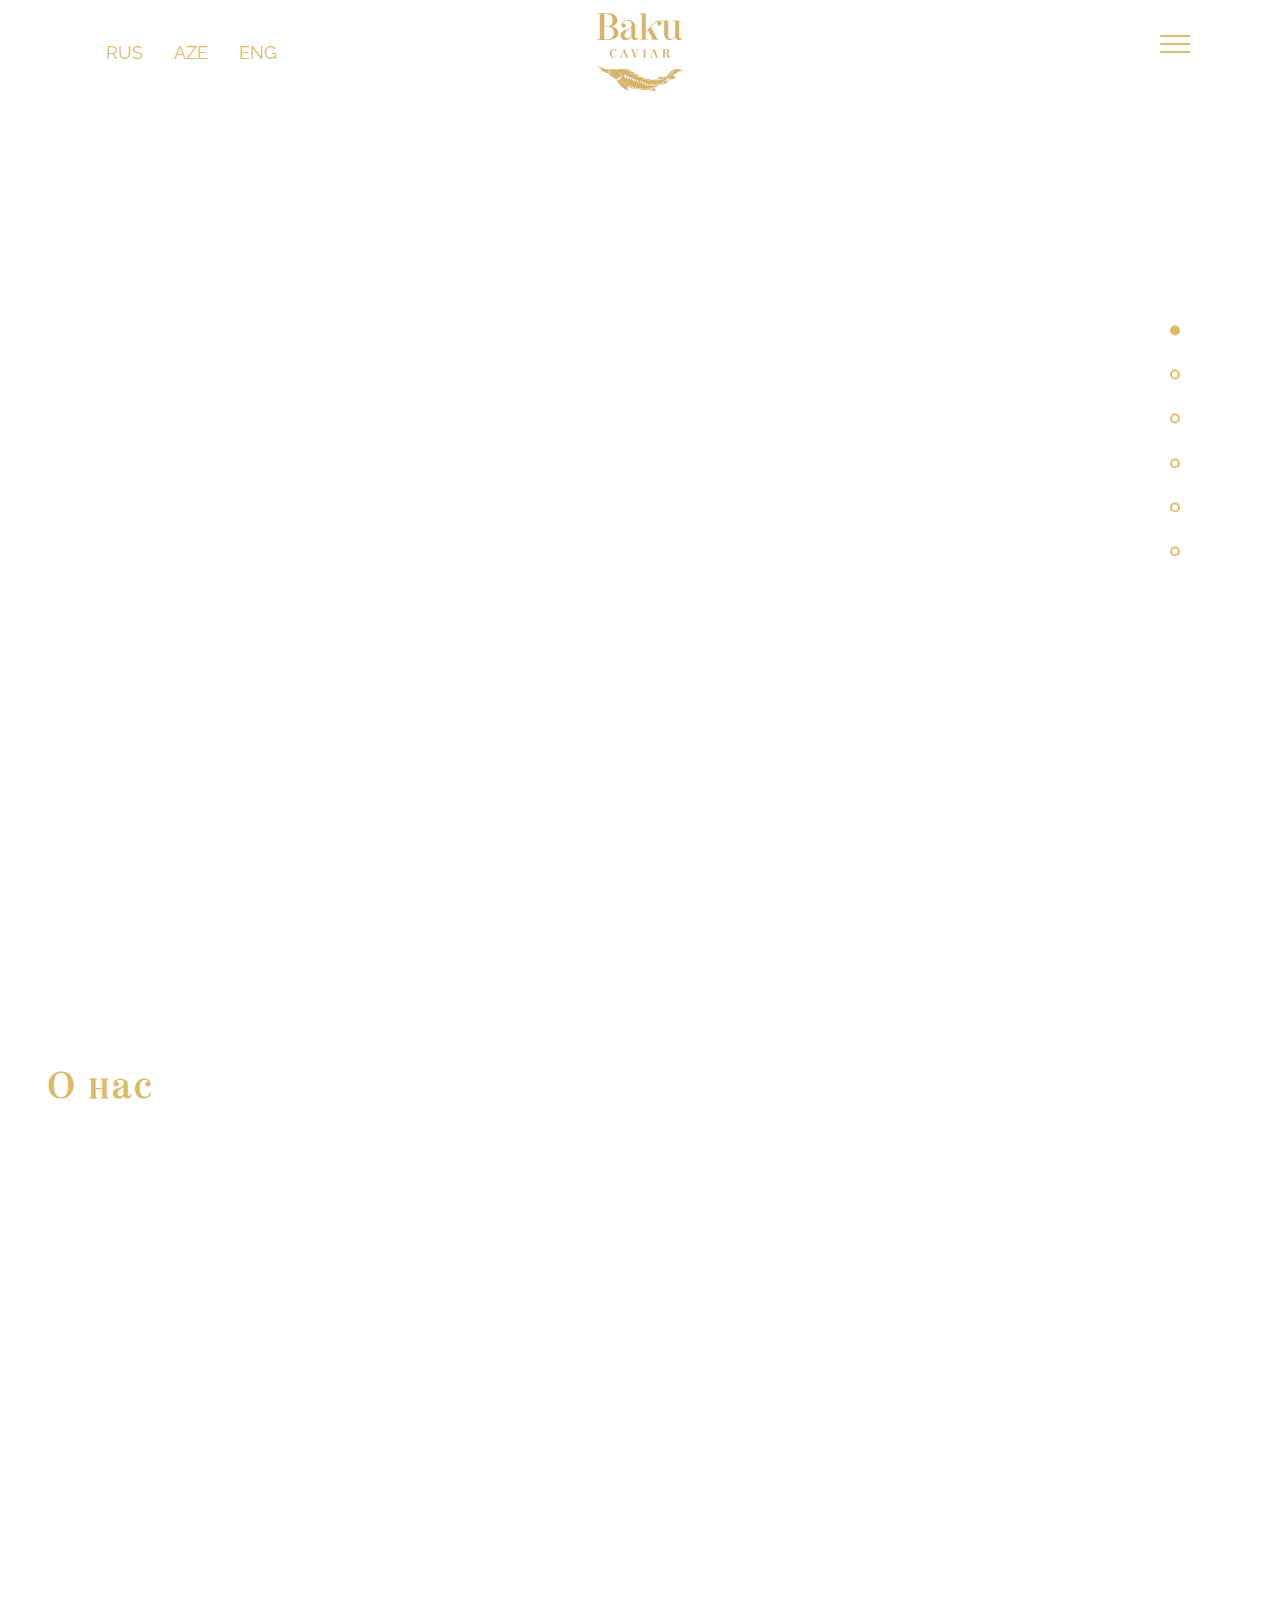
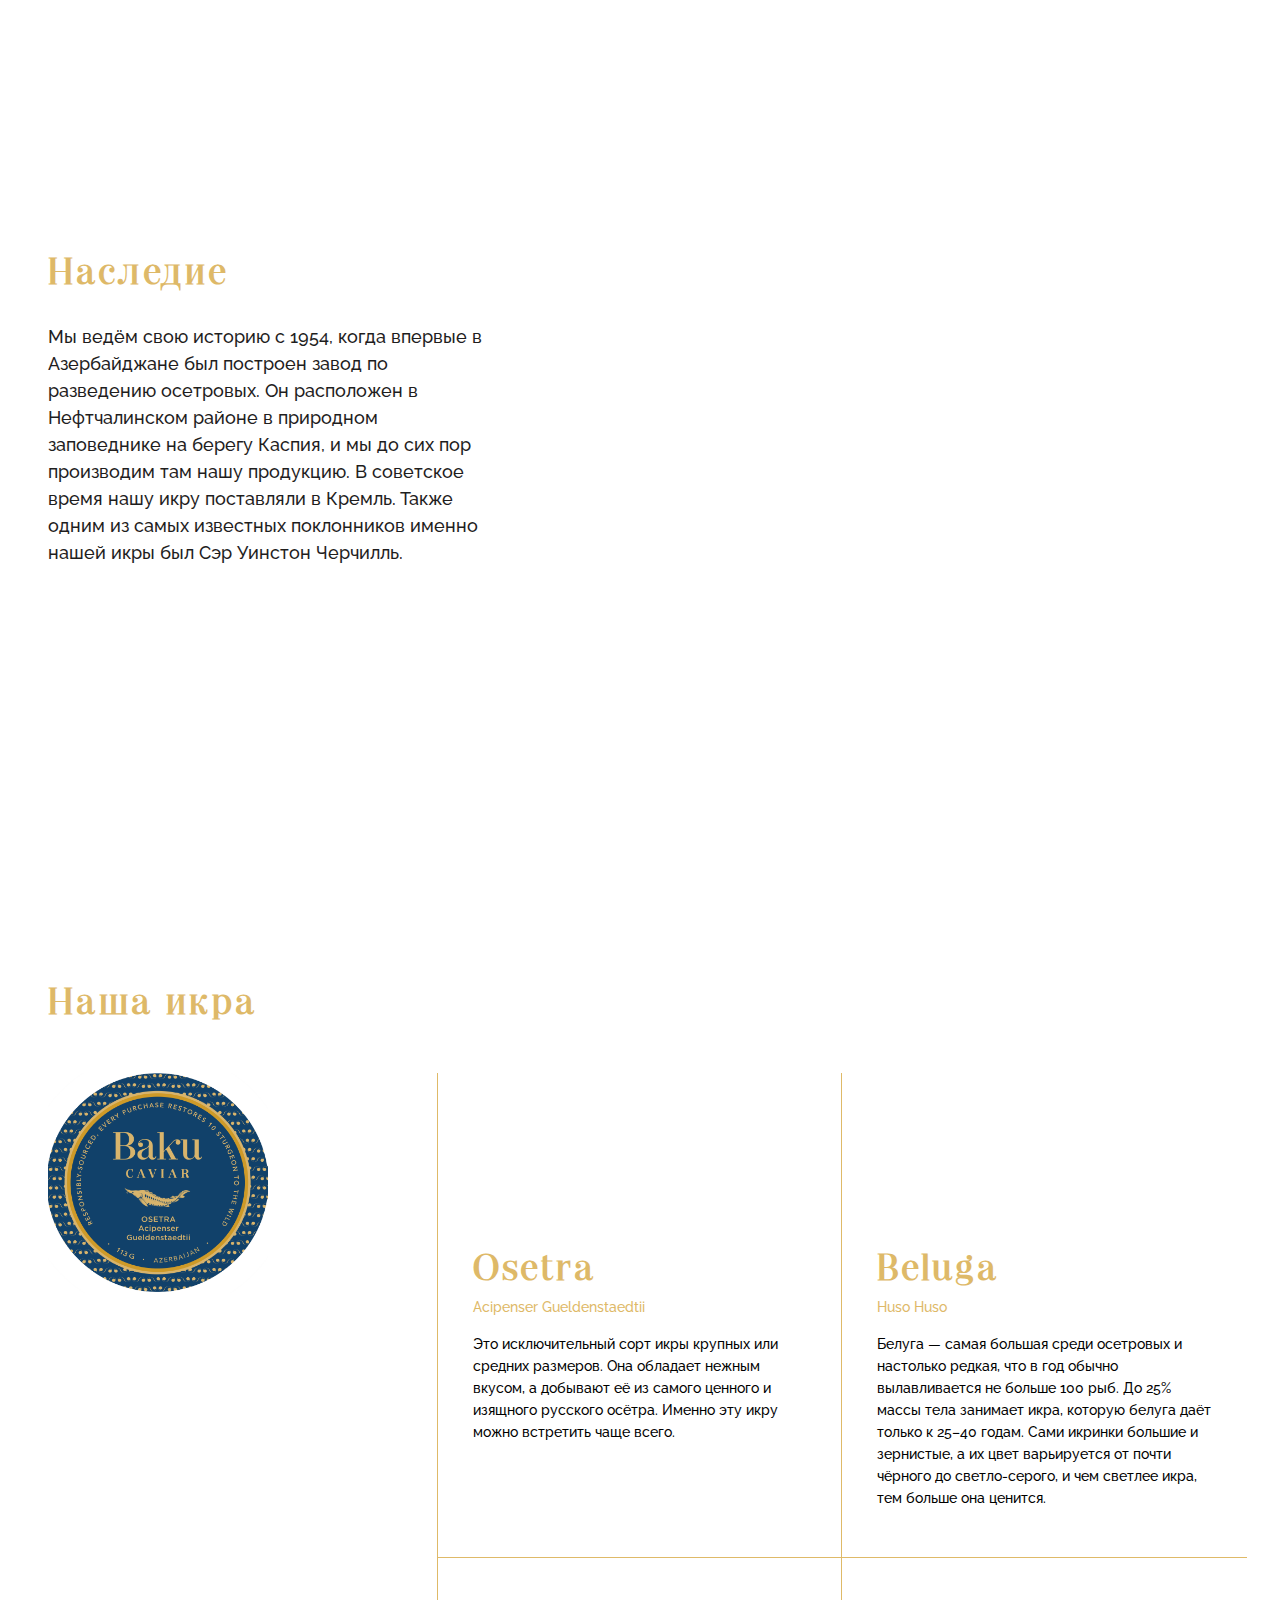
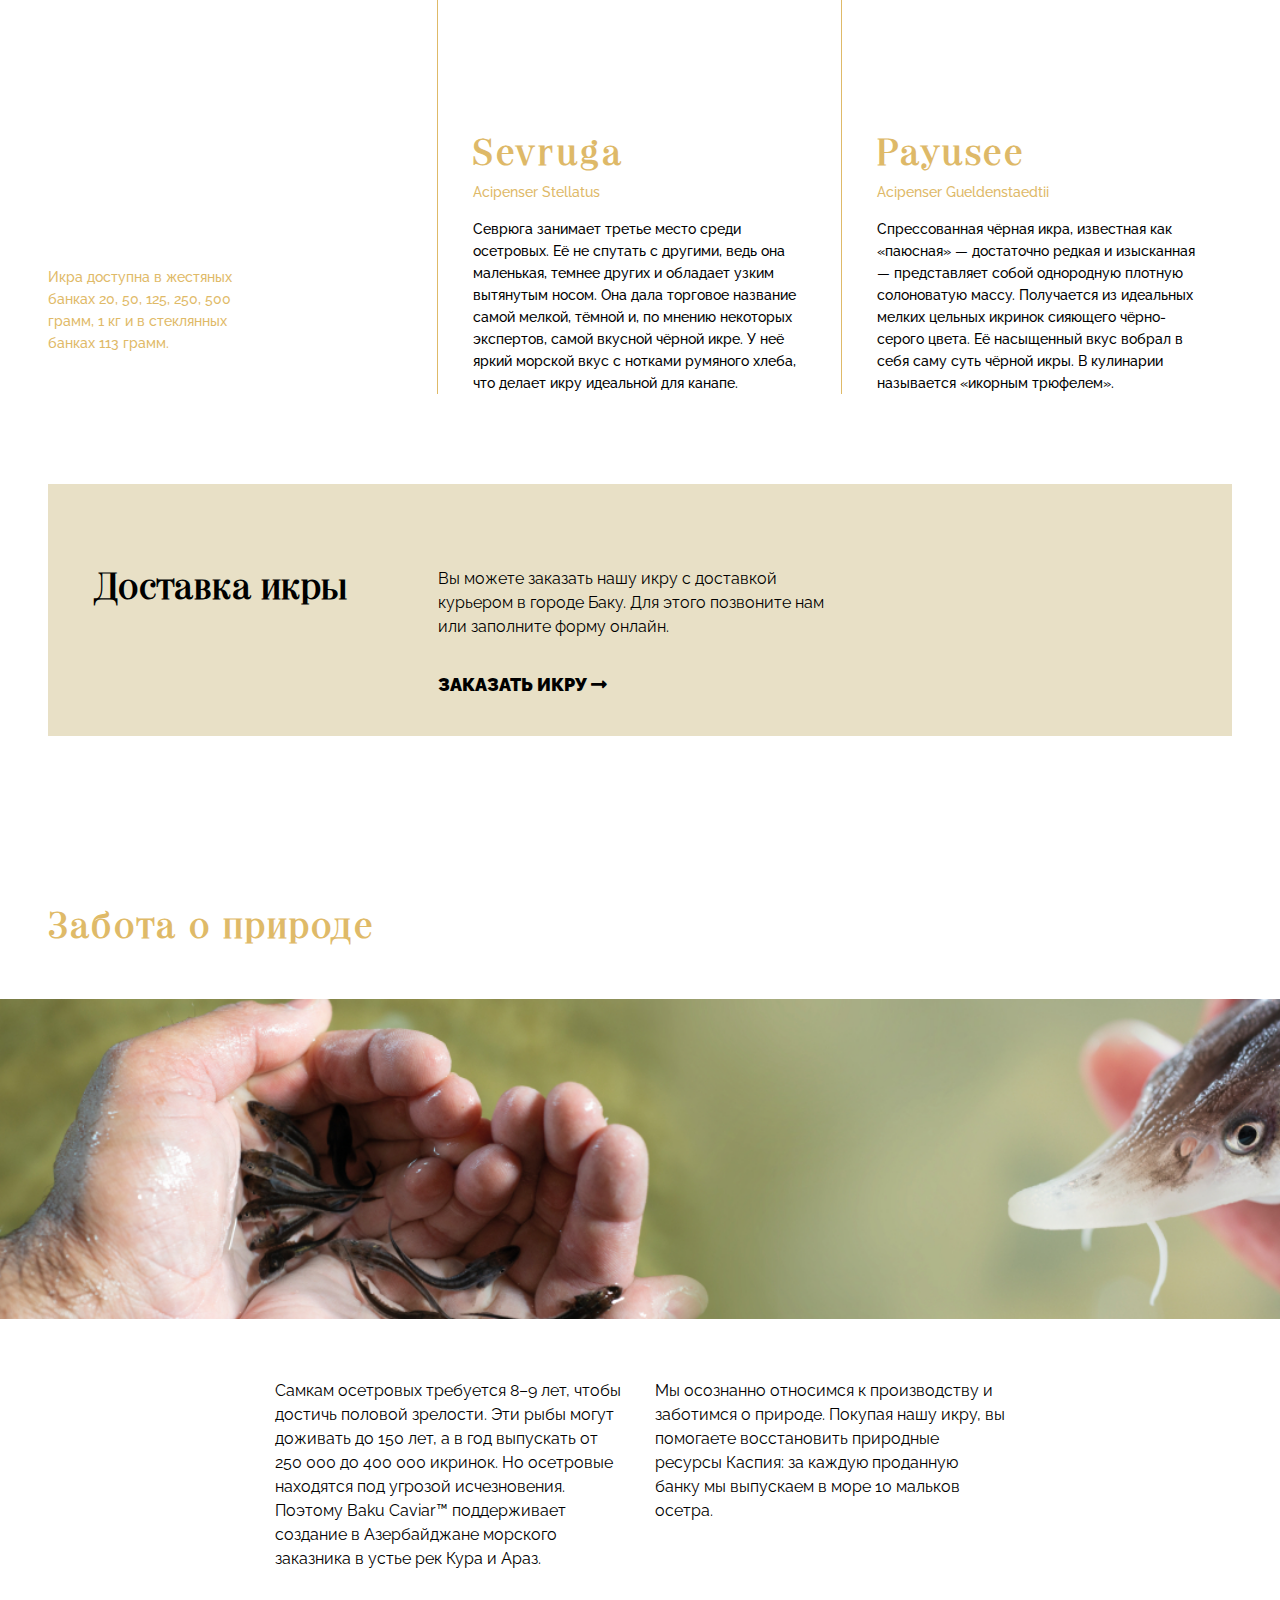
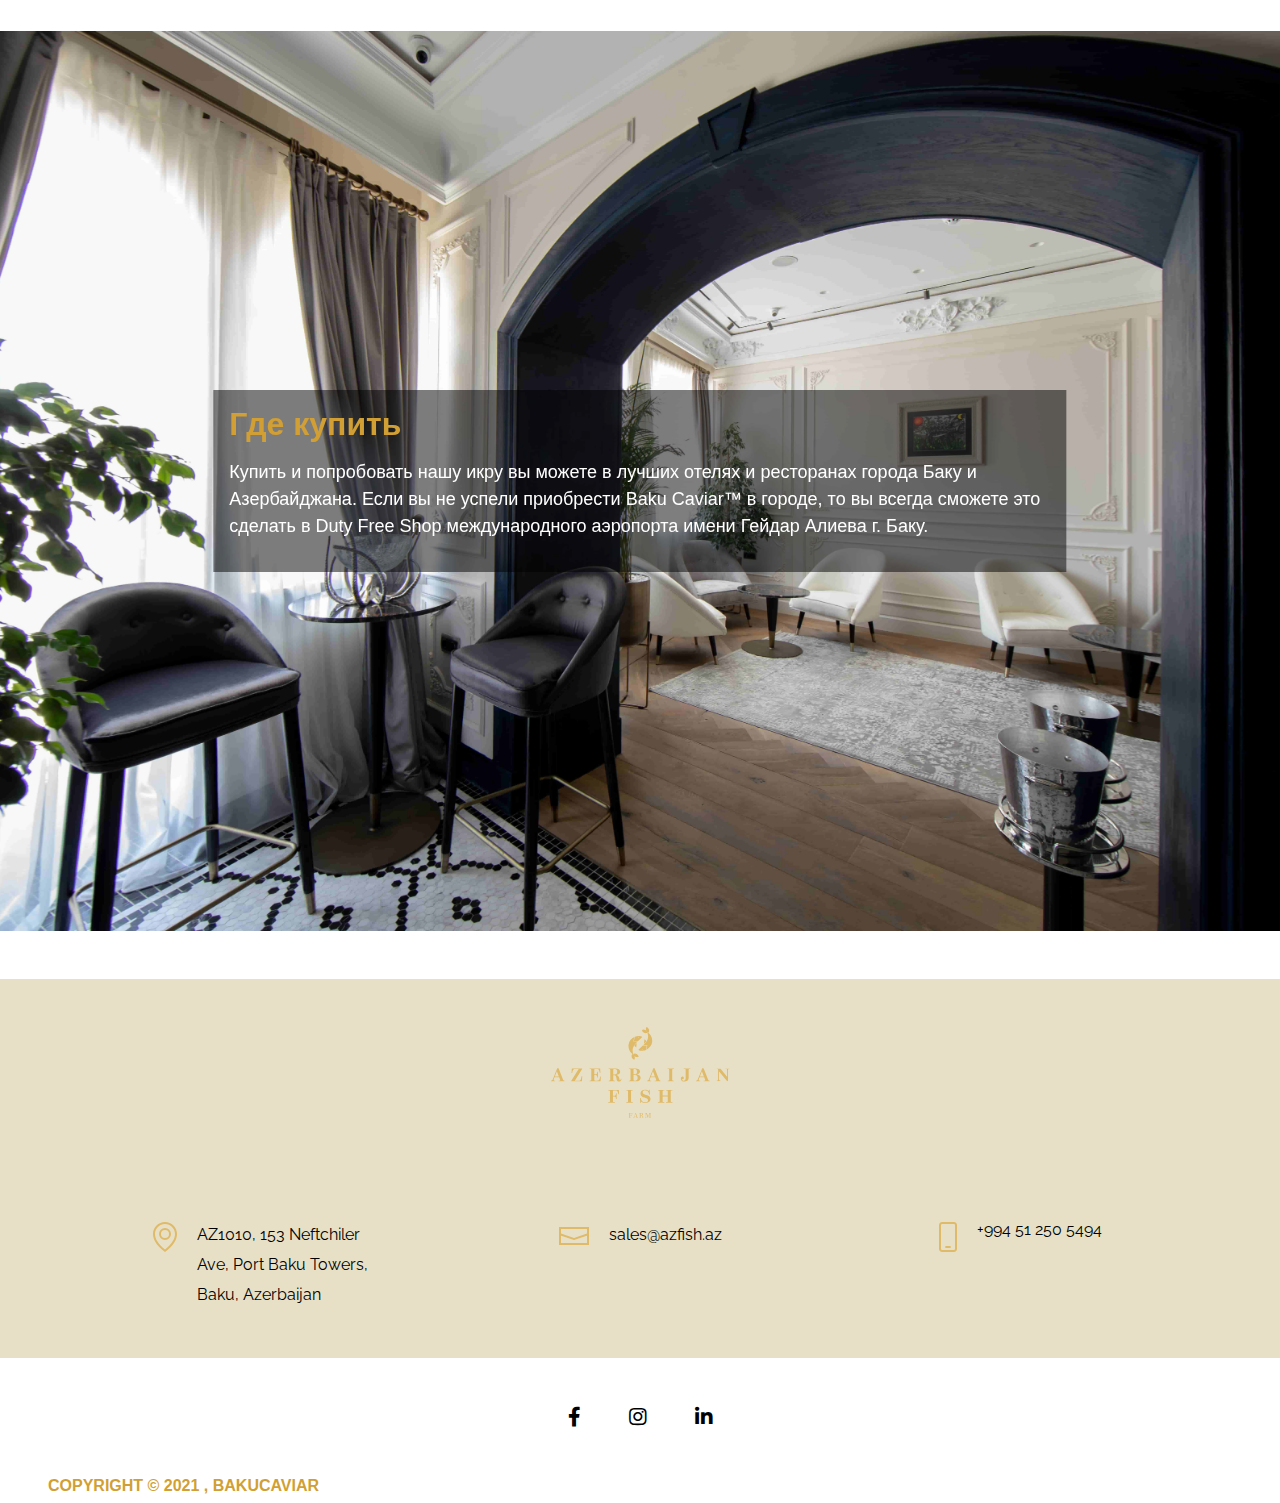
==== commit 660e64e5: "last" ====
--- a/index.html
+++ b/index.html
@@ -5,19 +5,19 @@
 	<meta charset="UTF-8">
 	<meta name="viewport" content="width=device-width, initial-scale=1">
 	<title>Baku Caviar</title>
-	<link rel="shortcut icon" href="favicon.png" type="image/x-icon">
-	<link rel="shortcut icon" href="favicon.png" type="image/png">
+	<link rel="shortcut icon" href="../favicon.png" type="image/x-icon">
+	<link rel="shortcut icon" href="../favicon.png" type="image/png">
 	<!-- Grid System Bootstrap4 -->
 	<!-- FOR DEV <link rel="stylesheet" href="css/grid.css"> -->
-	<link rel="stylesheet" href="css/grid.min.css">
+	<link rel="stylesheet" href="../css/grid.min.css">
 	<!-- Google fonts -->
 	<link href="https://fonts.googleapis.com/css?family=Raleway:300,400,500,600,700" rel="stylesheet">
 	<!-- Swiper -->
-	<link rel="stylesheet" href="css/swiper.min.css">
+	<link rel="stylesheet" href="../css/swiper.min.css">
 	<!-- Main Styles -->
-	<link rel="stylesheet" href="css/style.min.css">
-	<link rel="stylesheet" href="css/style.css">
-	<link rel="stylesheet" href="css/lightbox.min.css">
+	<link rel="stylesheet" href="../css/style.min.css">
+	<link rel="stylesheet" href="../css/style.css">
+	<link rel="stylesheet" href="../css/lightbox.min.css">
 	<!-- <link rel="stylesheet" href="css/main.css"> -->
 	<meta name="google-site-verification" content="pbhF5msWJdkdLRI78slCVSIhAhF7ggHidzLEMjWE_QM">
 	<meta name="google-site-verification" content="MqjjGhX2OV7RP92fsy4R3QecEPhkX3YX5S51ieeLU7c">
@@ -86,9 +86,11 @@
 					</div>
 				</div>
 				<div class="language">
-					<button class="translate   ml-3" id="rus">RUS </button>
-					<button class="translate  ml-3" id="aze">AZE </button>
-					<button class="translate  ml-3" id="eng">ENG </button>
+					<a href="index.html"><button class="translate   ml-3" id="rus">RUS </button></a>
+					<a href="/az/index.html"><button class="translate  ml-3" id="aze">AZE </button></a>
+					
+					<a href="/en/index.html"><button class="translate  ml-3" id="eng">ENG </button></a>
+					
 				</div>
 				<div class="container">
 					<div class="row">
@@ -555,7 +557,9 @@
 	<script src="js/swiper.min.js"></script>
 	<script src="js/lang.js"></script>
 	<script src="js/main.js"></script>
+	<script src="../js/slide.js"></script>
 	<script src="js/firebase.js"></script>
+	
 
 
 
--- a/css/style.css
+++ b/css/style.css
@@ -722,7 +722,7 @@
 	border-right: 1px solid #dfba68;
 }
 .form_callback{
-	background:  rgba(255, 208, 127,0.5);
+	background:  #e8e0c6;
 	height: 252px;
 	margin-top: 90px;
 }
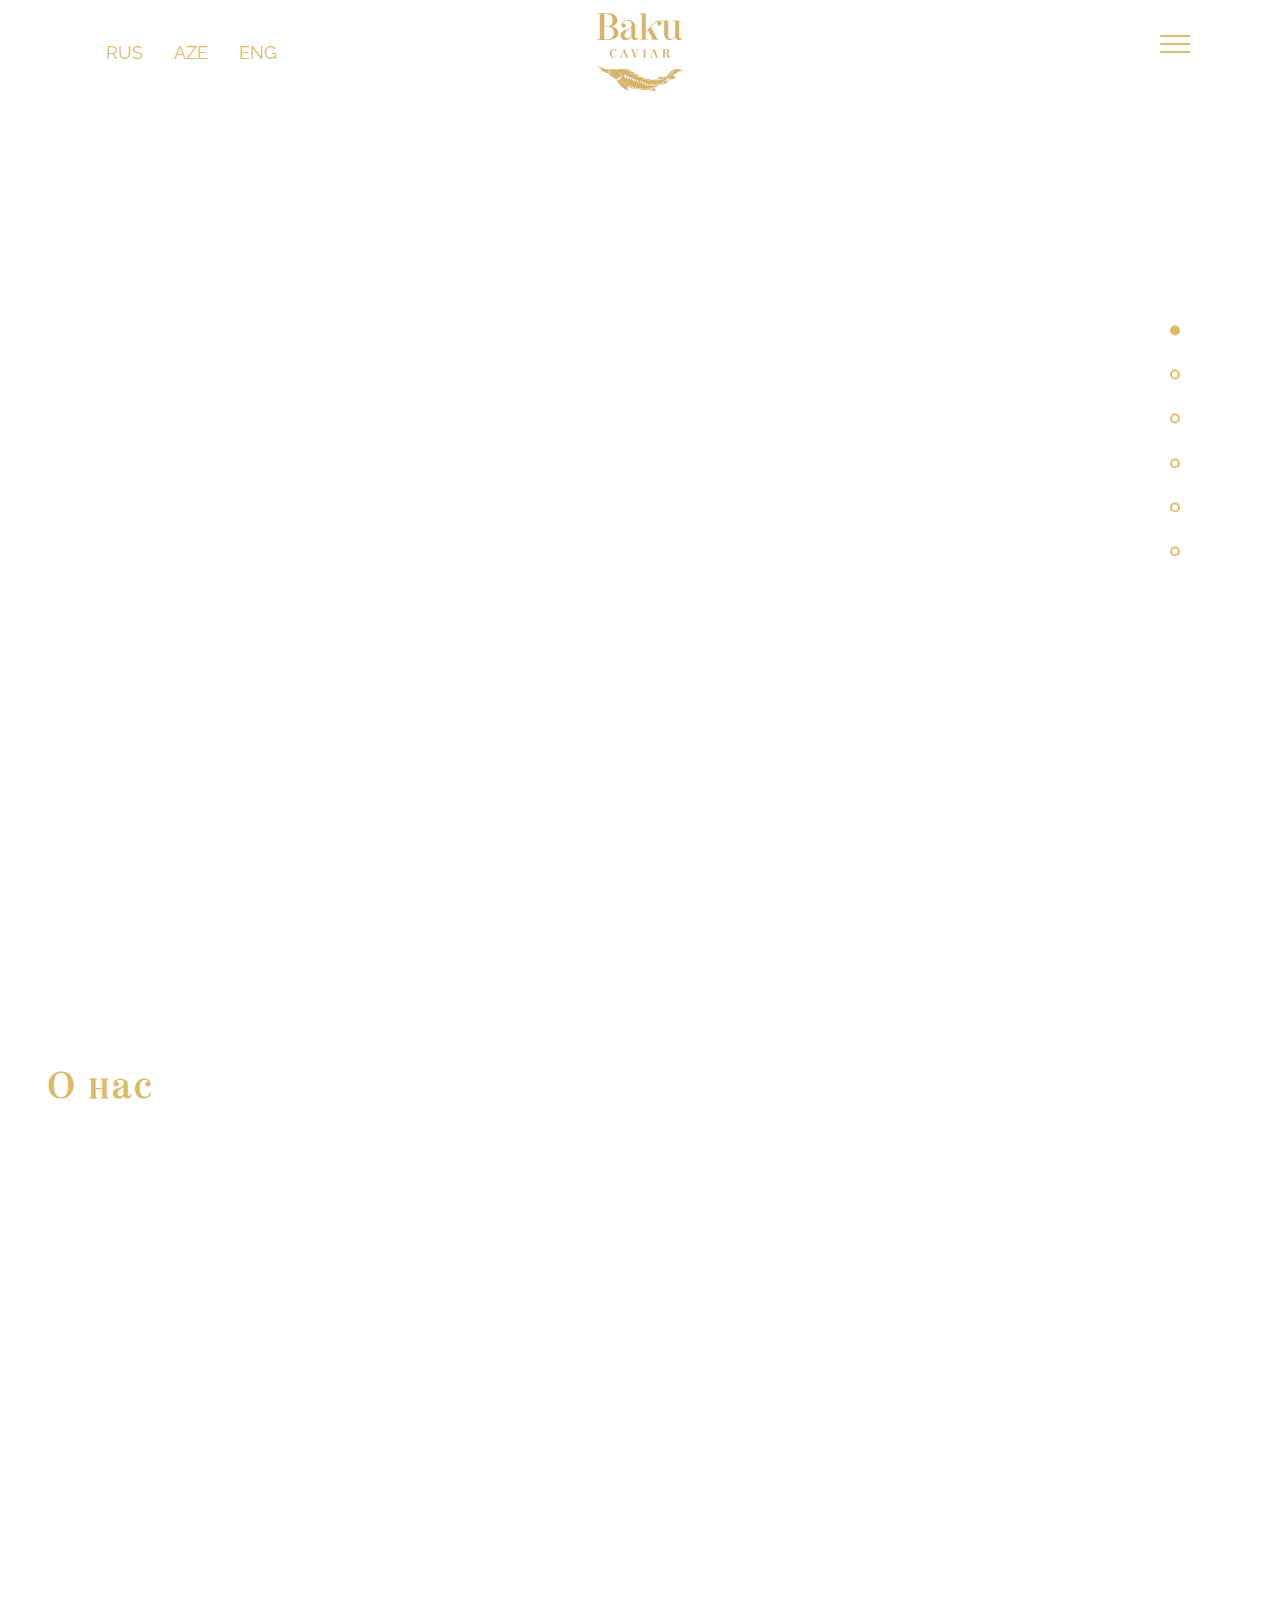
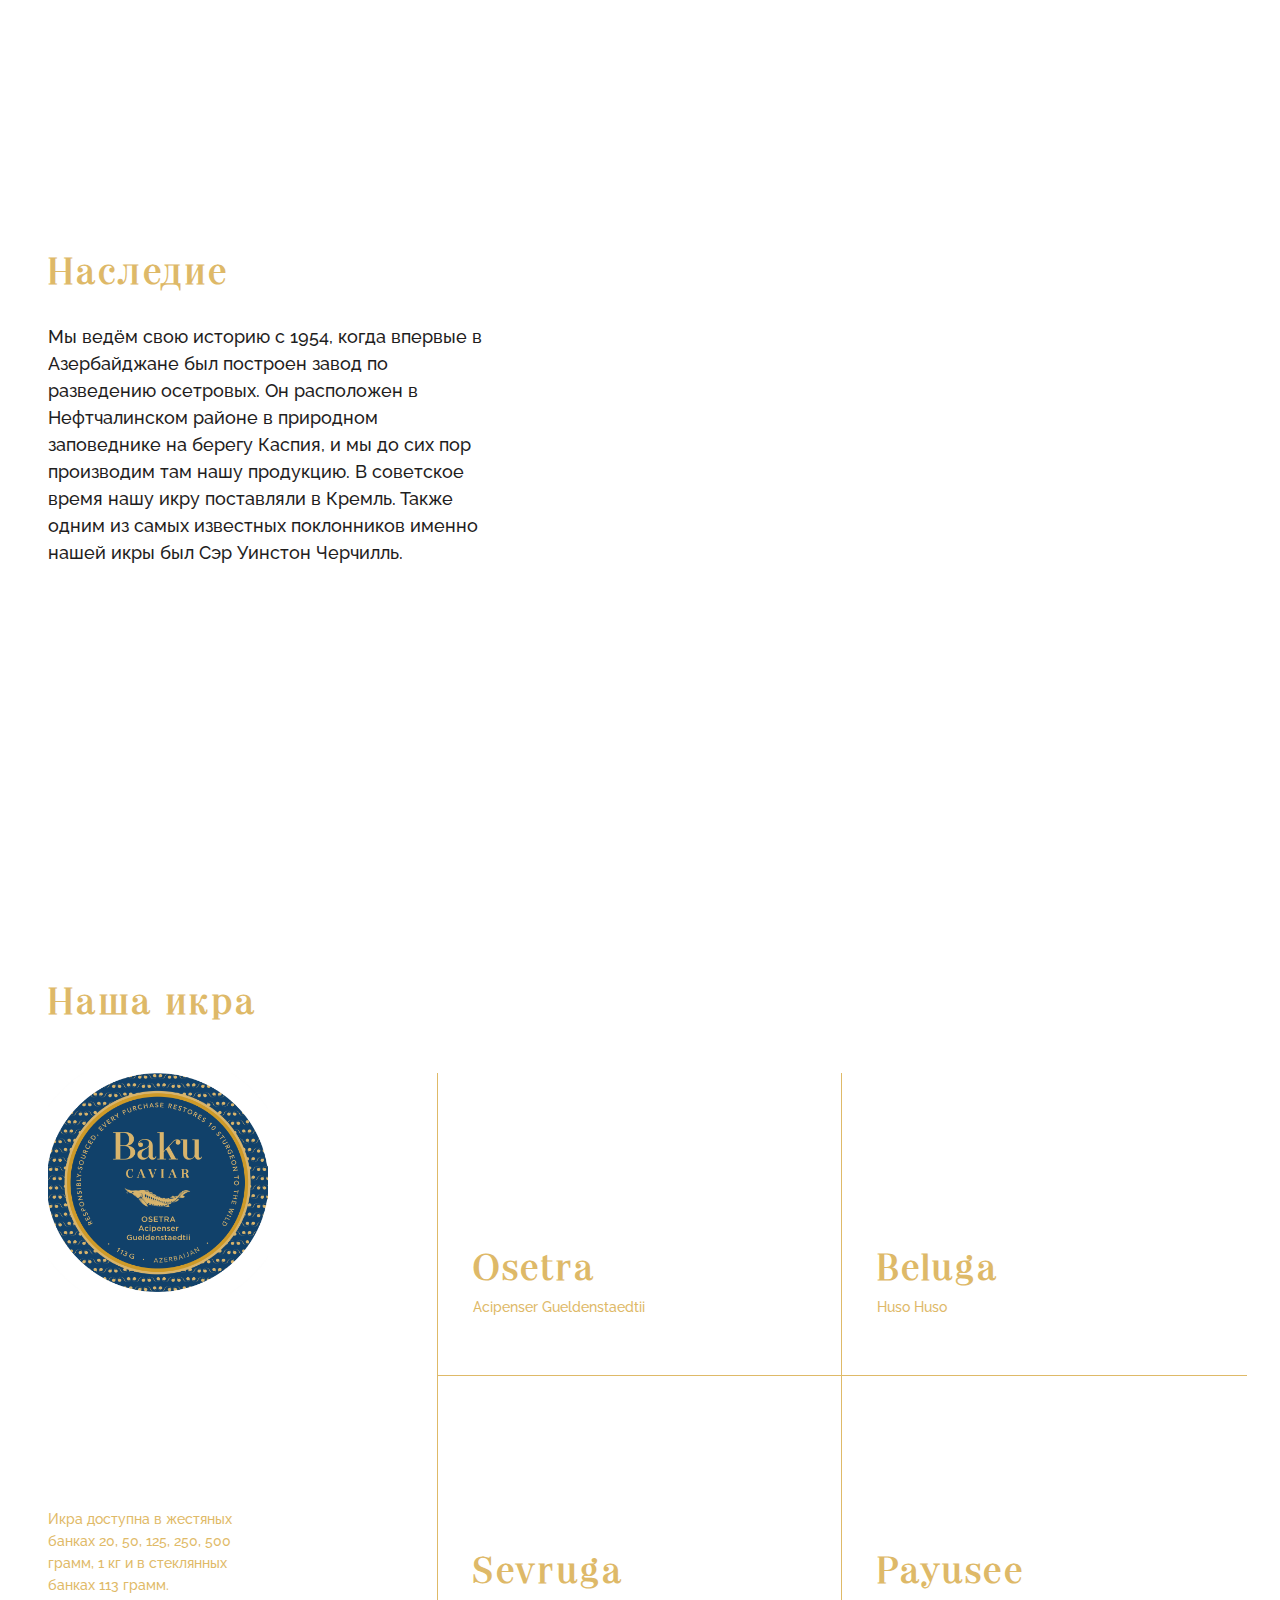
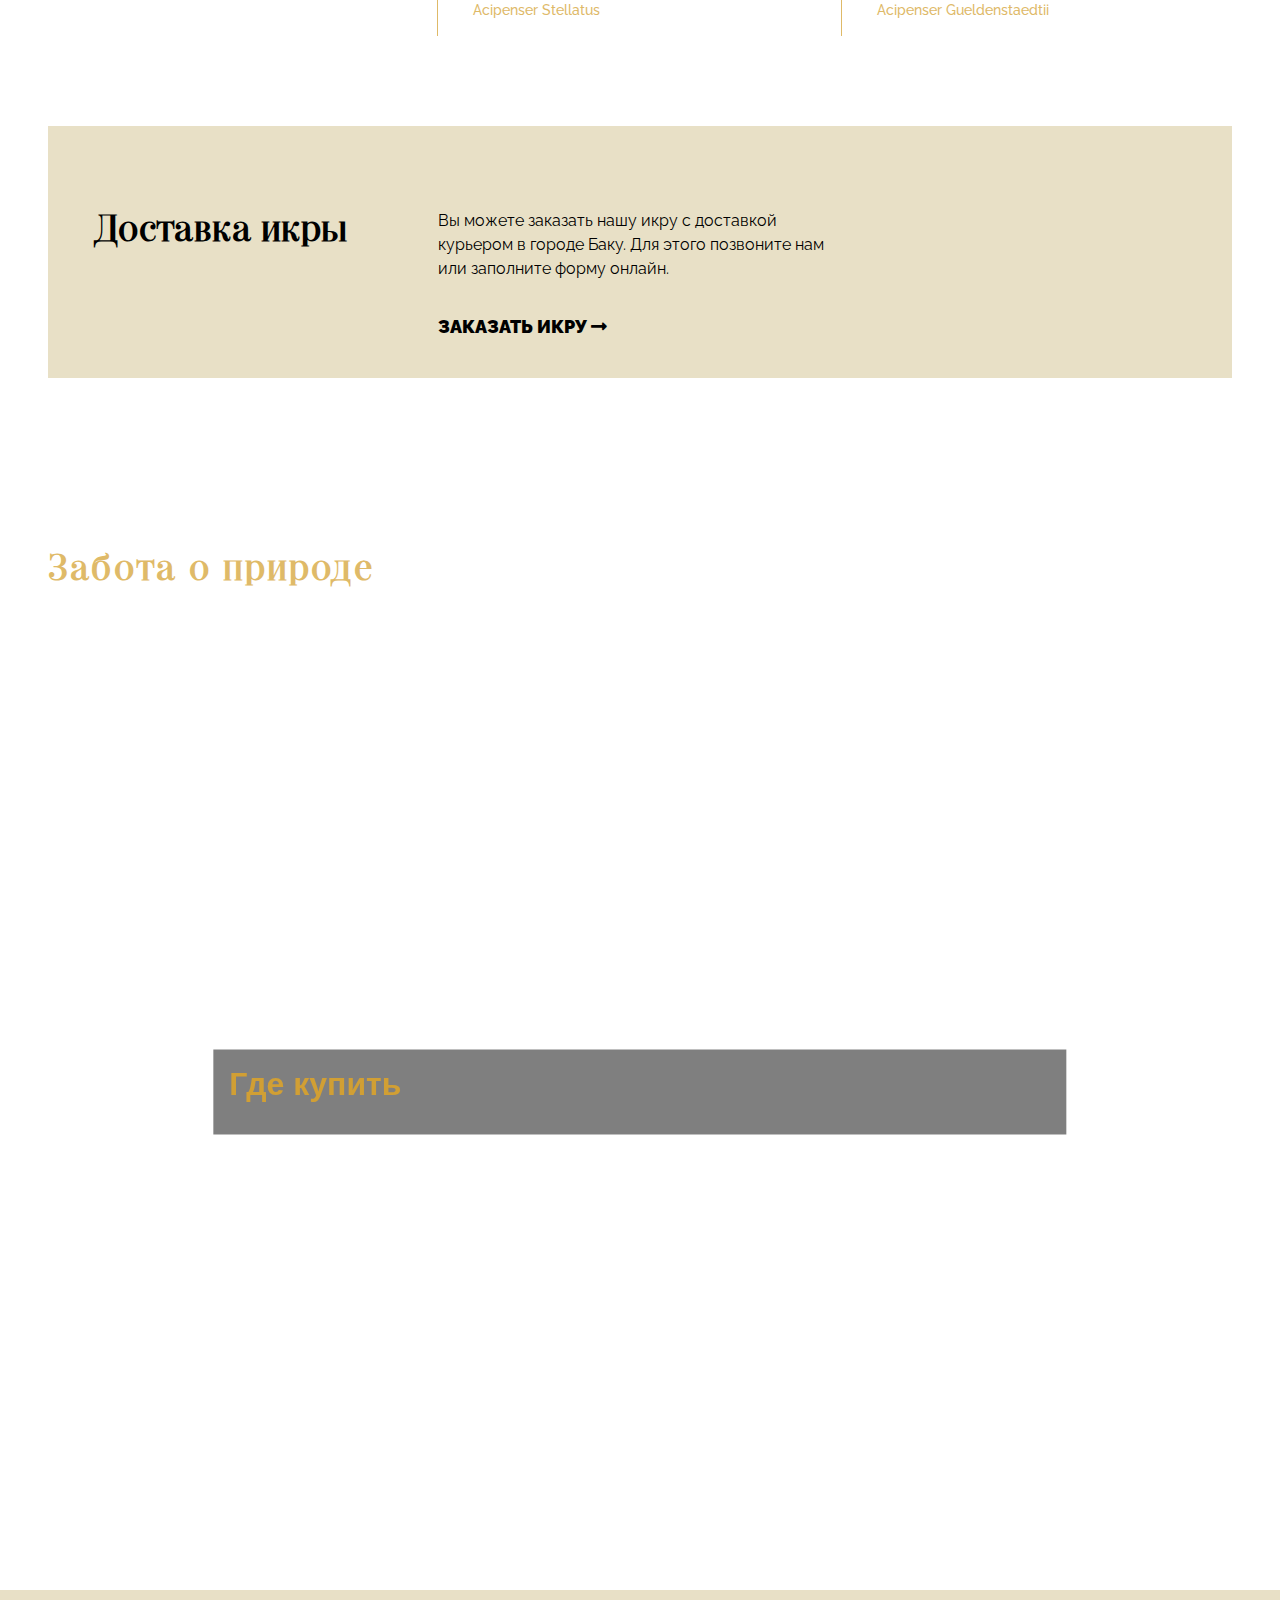
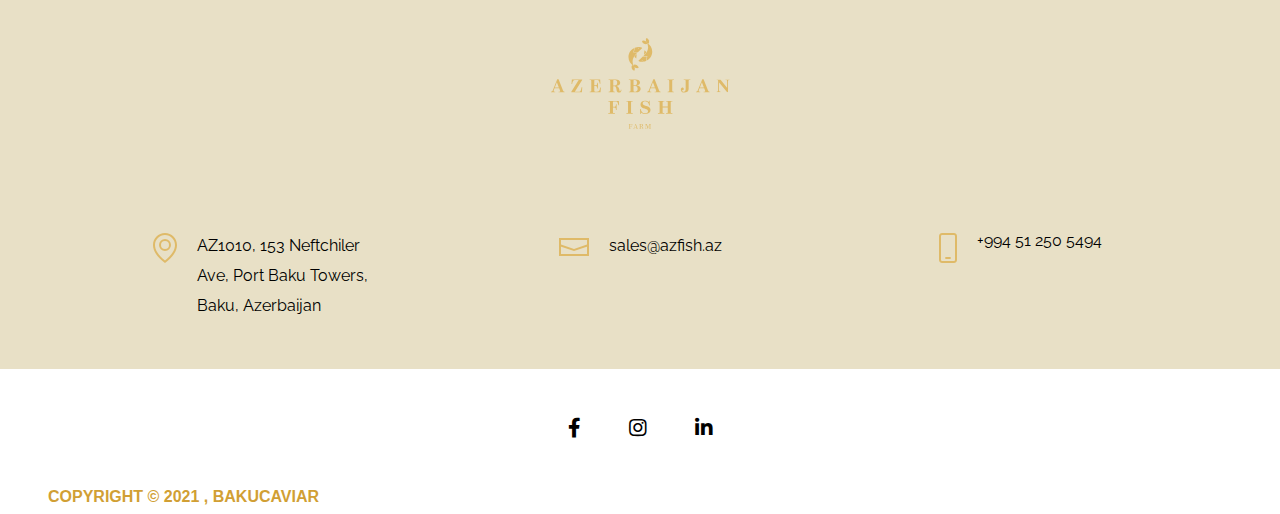
==== commit 40b29cd7: "last" ====
--- a/index.html
+++ b/index.html
@@ -230,9 +230,7 @@
 						<h3>Osetra</h3>
 						<span>Acipenser Gueldenstaedtii</span>
 						<!-- На английском и азербайджанском -->
-						<p class="lang" key="caviar_text_1">Это исключительный сорт икры крупных или средних размеров.
-							Она обладает нежным вкусом, а добывают её из самого ценного и изящного русского осётра.
-							Именно эту икру можно встретить чаще всего.</p>
+						
 					</div>
 				</div>
 				<div class="col-md-4 box-line-2">
@@ -240,10 +238,7 @@
 						
 						<h3>Beluga</h3>
 						<span>Huso Huso</span>
-						<p class="lang" key="caviar_text_3">Белуга — самая большая среди осетровых и настолько редкая,
-							что в год обычно вылавливается не больше 100 рыб. До 25% массы тела занимает икра, которую
-							белуга даёт только к 25–40 годам. Сами икринки большие и зернистые, а их цвет варьируется от
-							почти чёрного до светло-серого, и чем светлее икра, тем больше она ценится.</p>
+						
 					</div>
 				</div>
 				<!-- <div class="col-md-4 box-line-2">
@@ -263,11 +258,7 @@
 						
 						<h3>Sevruga</h3>
 						<span>Acipenser Stellatus</span>
-						<p class="lang" key="caviar_text_4">Севрюга занимает третье место среди осетровых. Её не спутать
-							с другими, ведь она маленькая, темнее других и обладает узким вытянутым носом. Она дала
-							торговое название самой мелкой, тёмной и, по мнению некоторых экспертов, самой вкусной
-							чёрной икре. У неё яркий морской вкус с нотками румяного хлеба, что делает икру идеальной
-							для канапе.</p>
+						
 					</div>
 				</div>
 				<div class="col-md-4">
@@ -275,10 +266,7 @@
 						
 						<h3>Payusee</h3>
 						<span>Acipenser Gueldenstaedtii</span>
-						<p class="lang" key="caviar_text_5">Спрессованная чёрная икра, известная как «паюсная» —
-							достаточно редкая и изысканная — представляет собой однородную плотную солоноватую массу.
-							Получается из идеальных мелких цельных икринок сияющего чёрно-серого цвета. Её насыщенный
-							вкус вобрал в себя саму суть чёрной икры. В кулинарии называется «икорным трюфелем».</p>
+						
 					</div>
 				</div>
 			</div>
@@ -312,25 +300,25 @@
 		</div>
 
 		<div class="third_img_bg"
-			style="width: 100%; height: 20rem; background: url('/img/bg_3.jpg'); background-size: cover;  background-repeat: no-repeat;">
+			>
 			<!-- <img src="img/bg_3.jpg" alt=""> -->
 		</div>
 
 		<div class="wrapper-how-buy">
 			<div class="container">
 				<div class="row">
-					<img src="img/mb-img-1.jpg" alt="" class="mb-img-how">
-					<div class="col-md-4 offset-md-2">
-						<p class="lang" key="nature_text_1">Самкам осетровых требуется 8–9 лет, чтобы достичь половой
+					<img src="img/mb-img-1.jp	g" alt="" class="mb-img-how">
+					<div class="col-md-4 offset-md-2 text1">
+						<!-- <p class="lang" key="" class="nature_text_1">Самкам осетровых требуется 8–9 лет, чтобы достичь половой
 							зрелости. Эти рыбы могут доживать до 150 лет, а в год выпускать от 250 000 до 400 000
 							икринок. Но осетровые находятся под угрозой исчезновения. Поэтому Baku Caviar™ поддерживает
-							создание в Азербайджане морского заказника в устье рек Кура и Араз.</p>
+							создание в Азербайджане морского заказника в устье рек Кура и Араз.</p> -->
 					</div>
 					<img src="img/mb-img-2.png" alt="" class="mb-img-how">
-					<div class="col-md-4">
-						<p class="lang" key="nature_text_2">Мы осознанно относимся к производству и заботимся о природе.
+					<div class="col-md-4 text2">
+						<!-- <p class="lang" key="" class="nature_text_2">Мы осознанно относимся к производству и заботимся о природе.
 							Покупая нашу икру, вы помогаете восстановить природные ресурсы Каспия: за каждую проданную
-							банку мы выпускаем в море 10 мальков осетра.</p>
+							банку мы выпускаем в море 10 мальков осетра.</p> -->
 					</div>
 				</div>
 			</div>
@@ -364,28 +352,11 @@
 		<div class="swiper " id="last-swiper">
 			<div class="col-8 title-container">
 				<h2 class="lang px-md-0 px-2 mx-md-0 mx-2" key="buy">Где купить</h2>
-				<p class="lang" key="buy_text">Купить и попробовать нашу икру вы можете в лучших отелях и ресторанах
-					города Баку и Азербайджана. Если вы не успели приобрести Baku Caviar™ в городе, то вы всегда
-					сможете это сделать в Duty Free Shop международного аэропорта имени Гейдар Алиева г. Баку. </p>
+				
 
 			</div>
 			<div class="swiper-wrapper last-swiper-wrapper">
-				<div class="swiper-slide last-swiper-slide"
-					style="background: url('/img/banner1.jpg'); background-size: cover; background-position: center;">
-
-				</div>
-				<div class="swiper-slide last-swiper-slide"
-					style="background: url('/img/banner2.jpg'); background-size: cover; background-position: center;">
-
-				</div>
-				<div class="swiper-slide last-swiper-slide"
-					style="background: url('/img/banner3.jpg'); background-size: cover; background-position: center;">
-
-				</div>
-				<div class="swiper-slide banner-swiper-slide"
-					style="background: url('/img/banner4.jpg'); background-size: cover; background-position: center;">
-
-				</div>
+				
 			</div>
 			<!-- <div class="swiper-button-prev mx-4 swiper-button-black"></div>
 			  <div class="swiper-button-next mx-4 swiper-button-black"></div> -->
@@ -557,7 +528,7 @@
 	<script src="js/swiper.min.js"></script>
 	<script src="js/lang.js"></script>
 	<script src="js/main.js"></script>
-	<script src="../js/slide.js"></script>
+	<script src="js/slide.js"></script>
 	<script src="js/firebase.js"></script>
 	
 
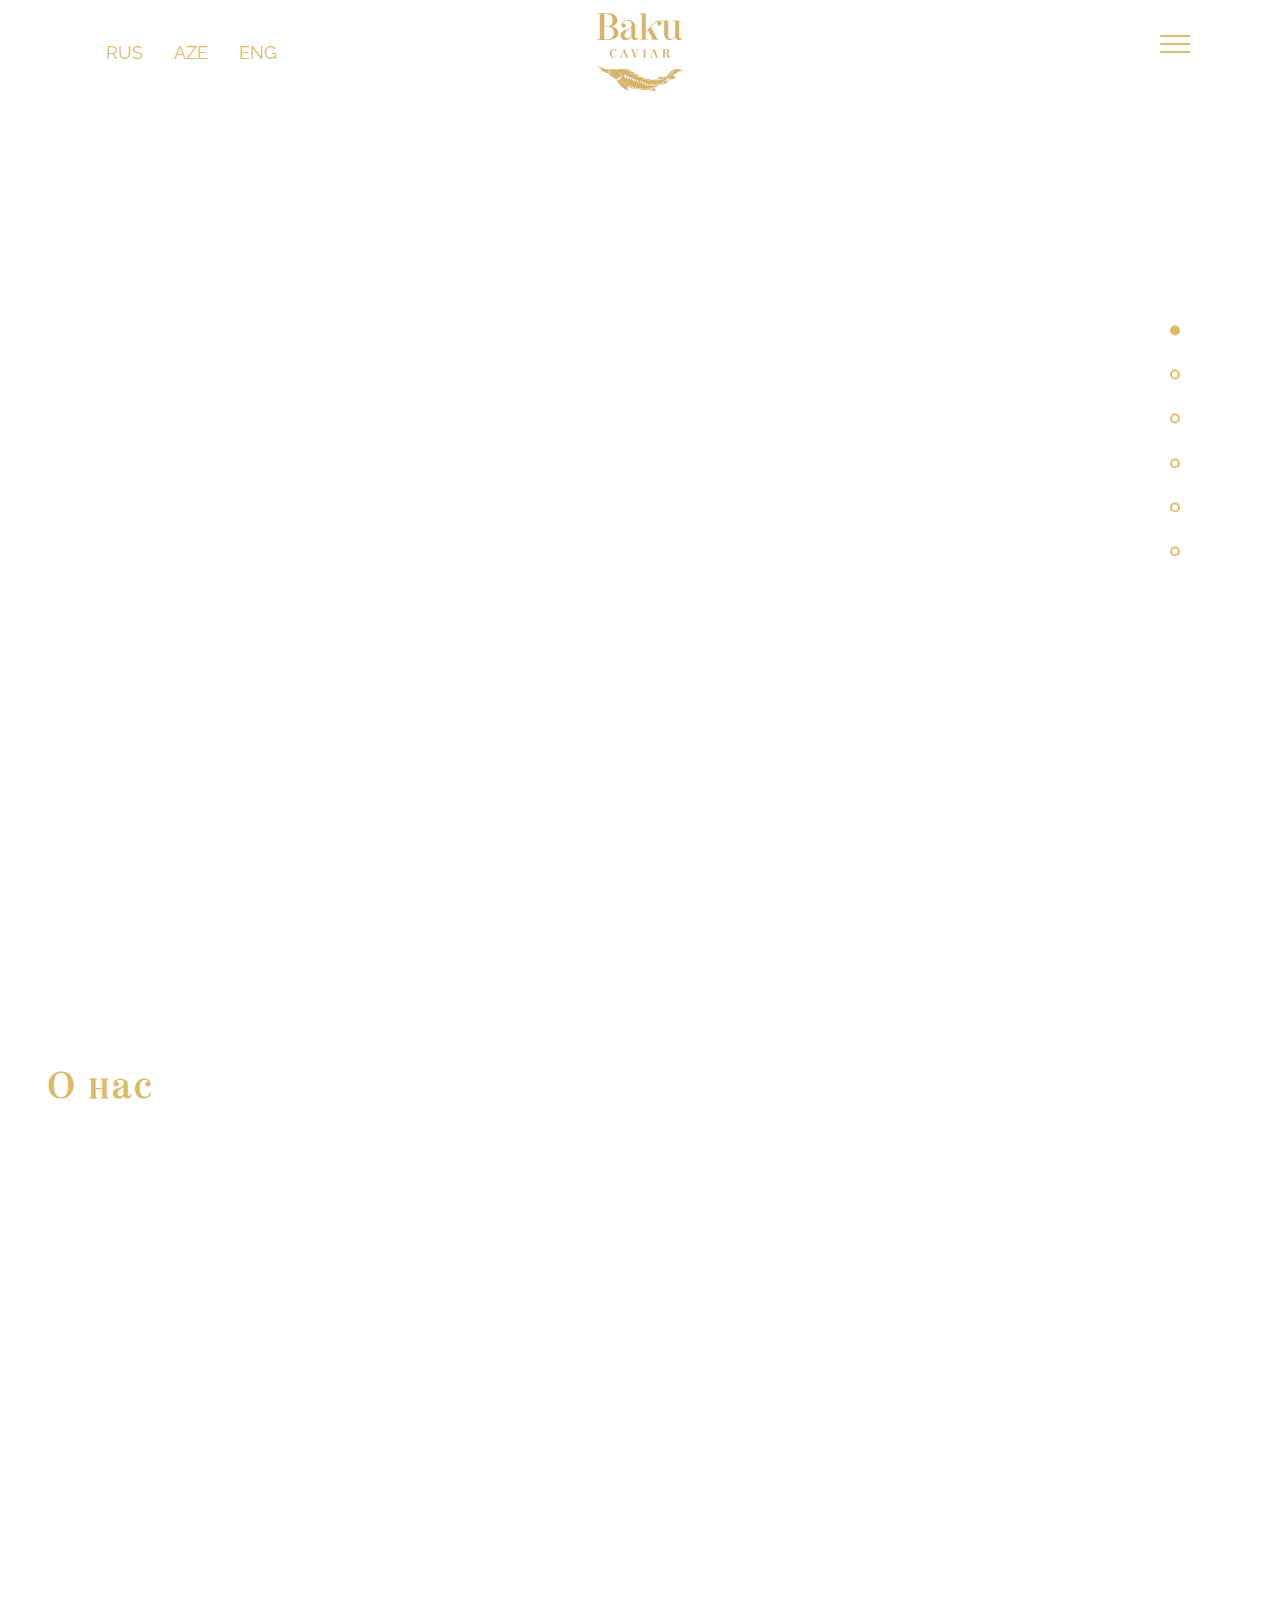
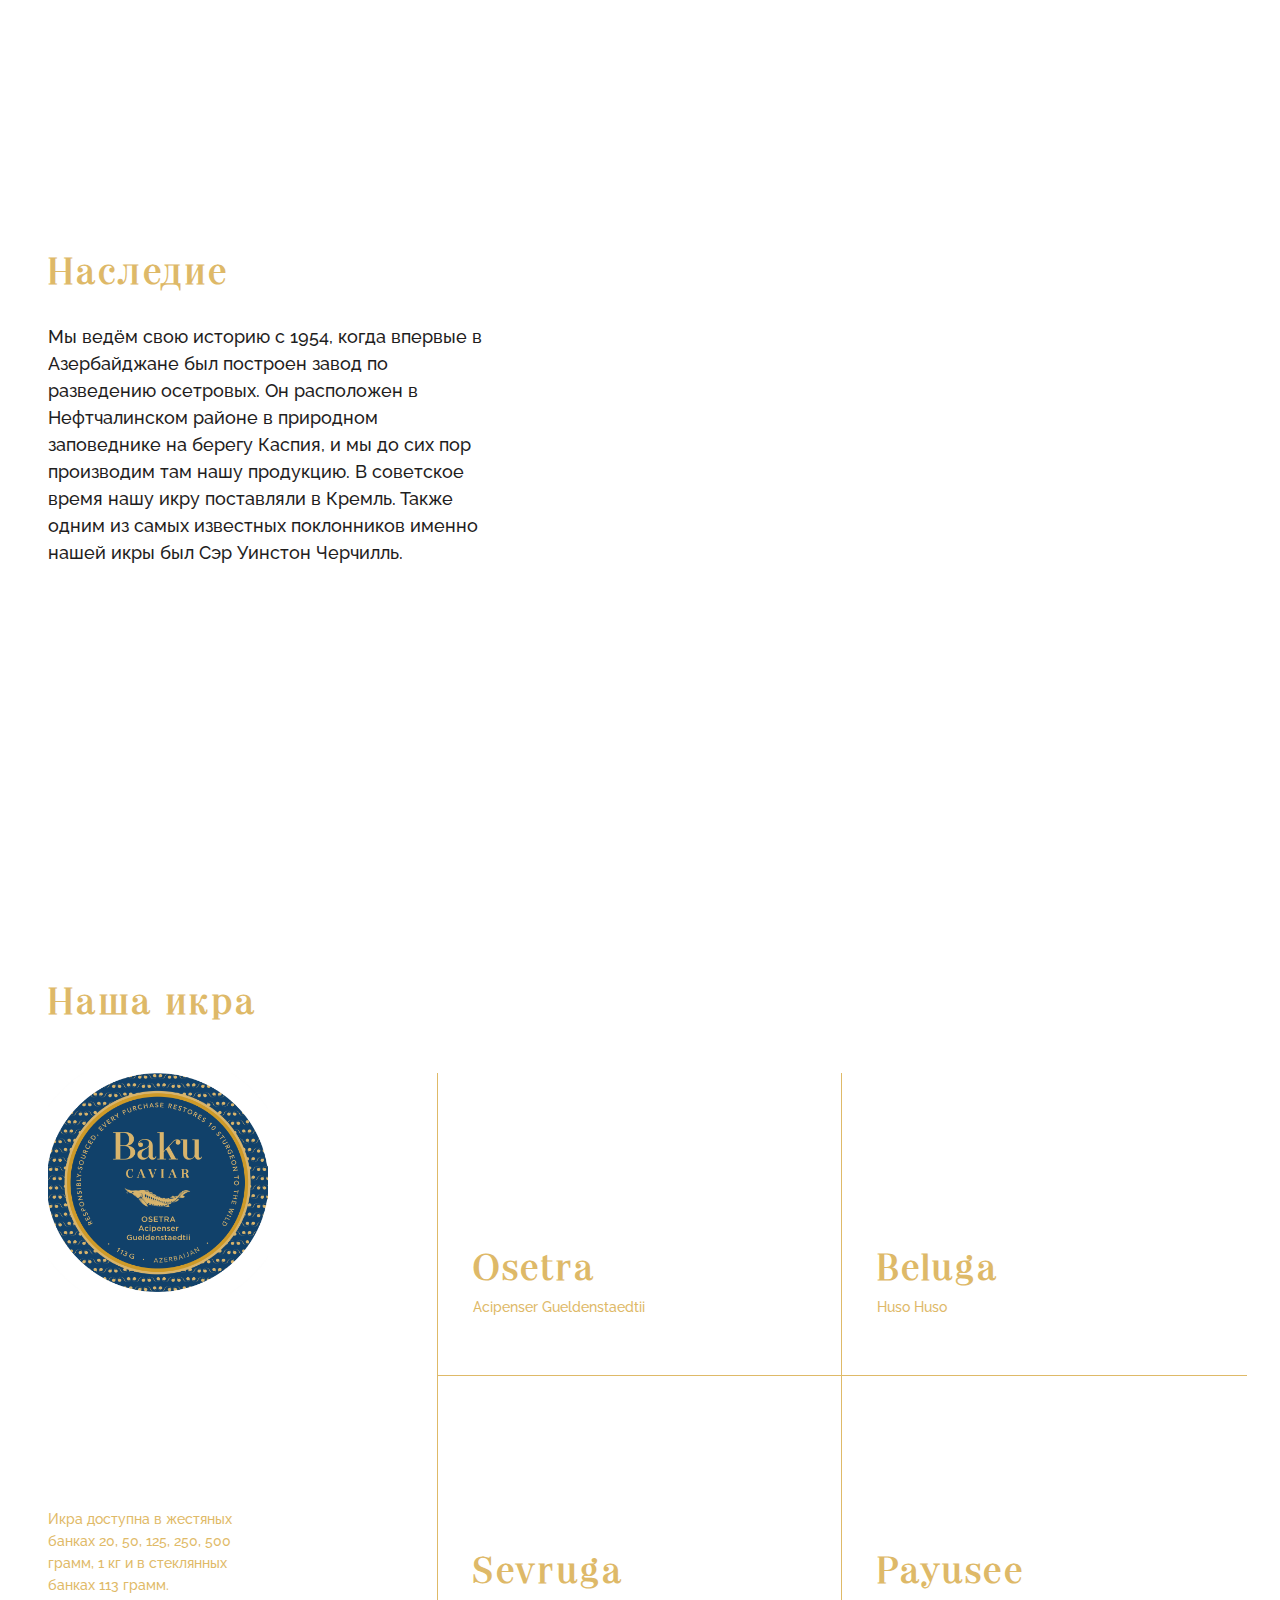
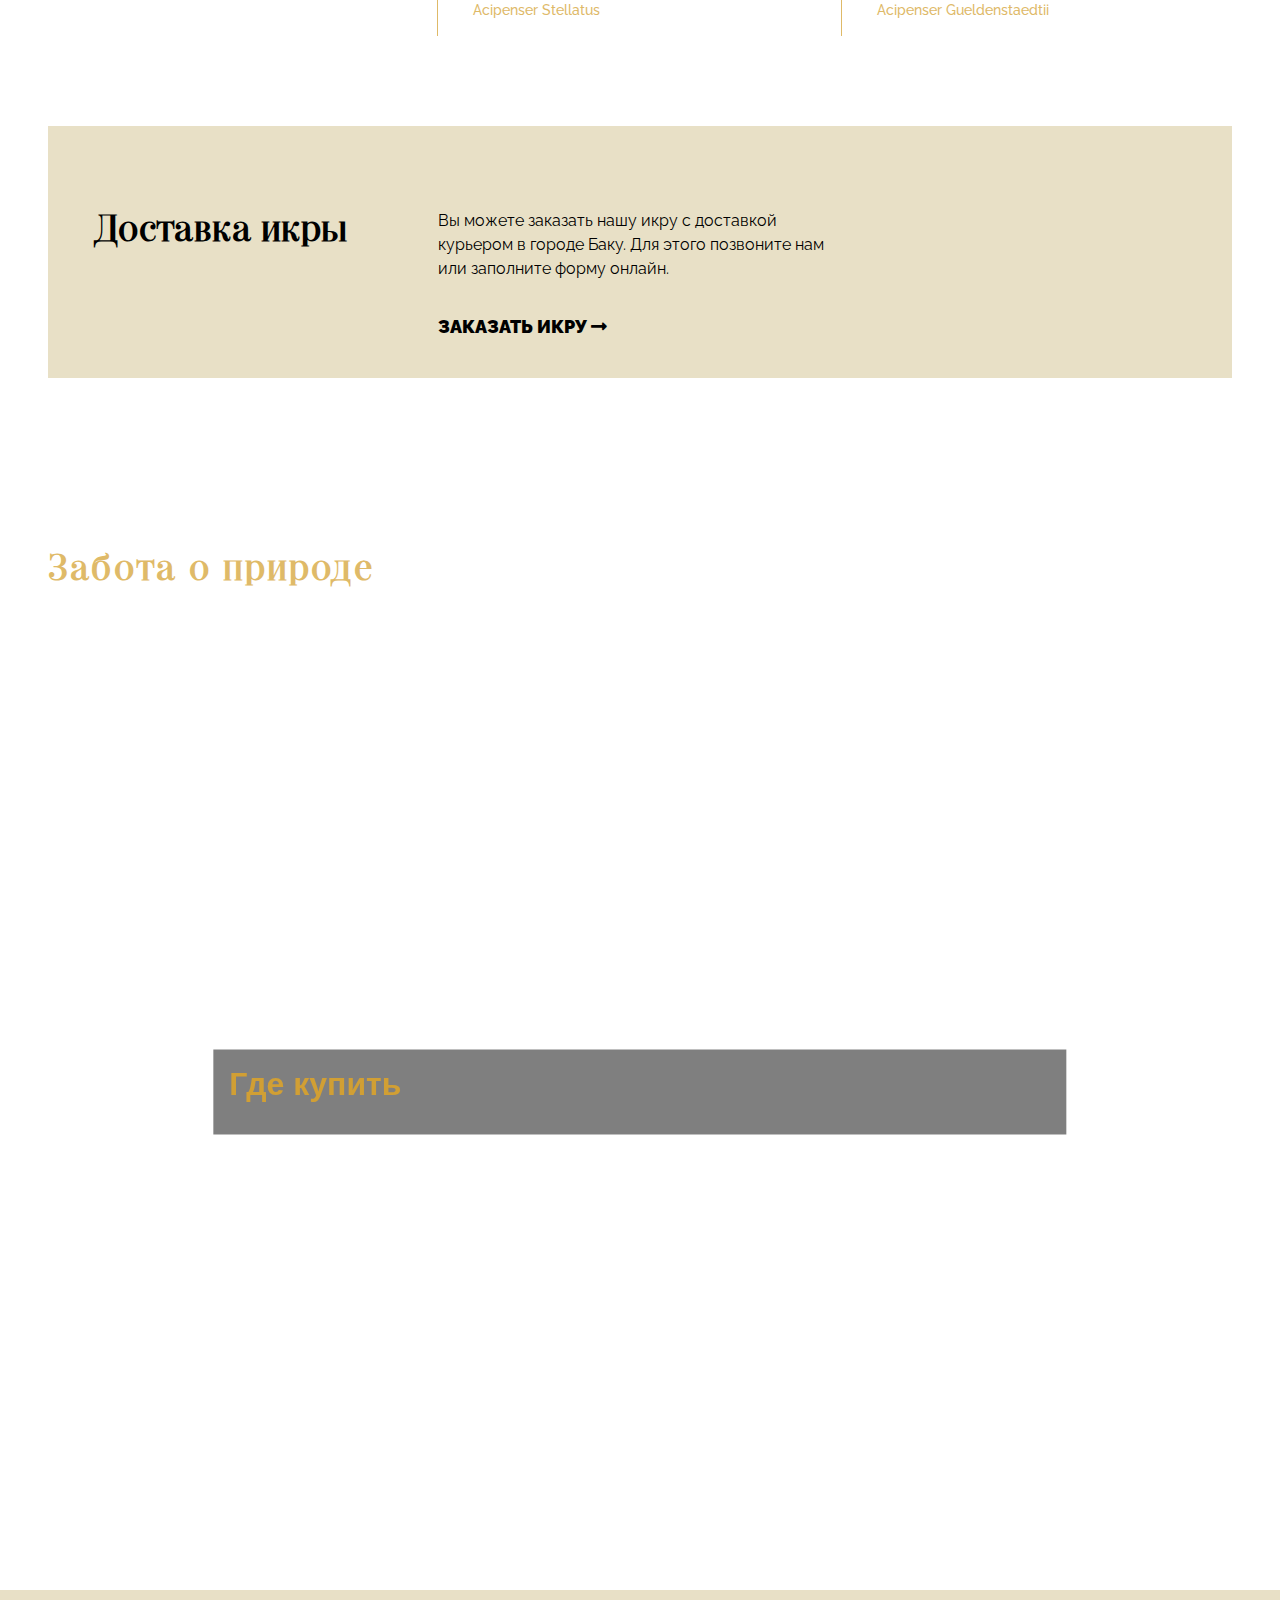
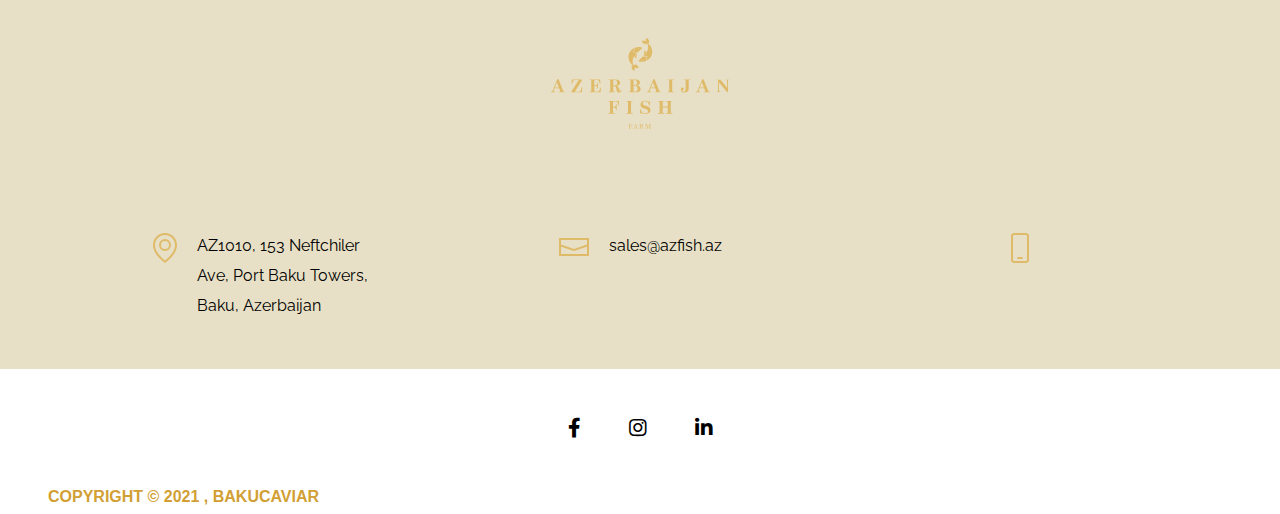
==== commit 6b4ee070: "last" ====
--- a/index.html
+++ b/index.html
@@ -392,7 +392,7 @@
 				<div class="col-md-4">
 					<div class="footer-phone">
 						<img src="img/phone_ico.png" alt="">
-						<a href="tel:+994512505494">+994 51 250 5494</a>
+						<!-- <a href="tel:+994512505494">+994 51 250 5494</a> -->
 					</div>
 
 					<!-- <div class="instagram">
